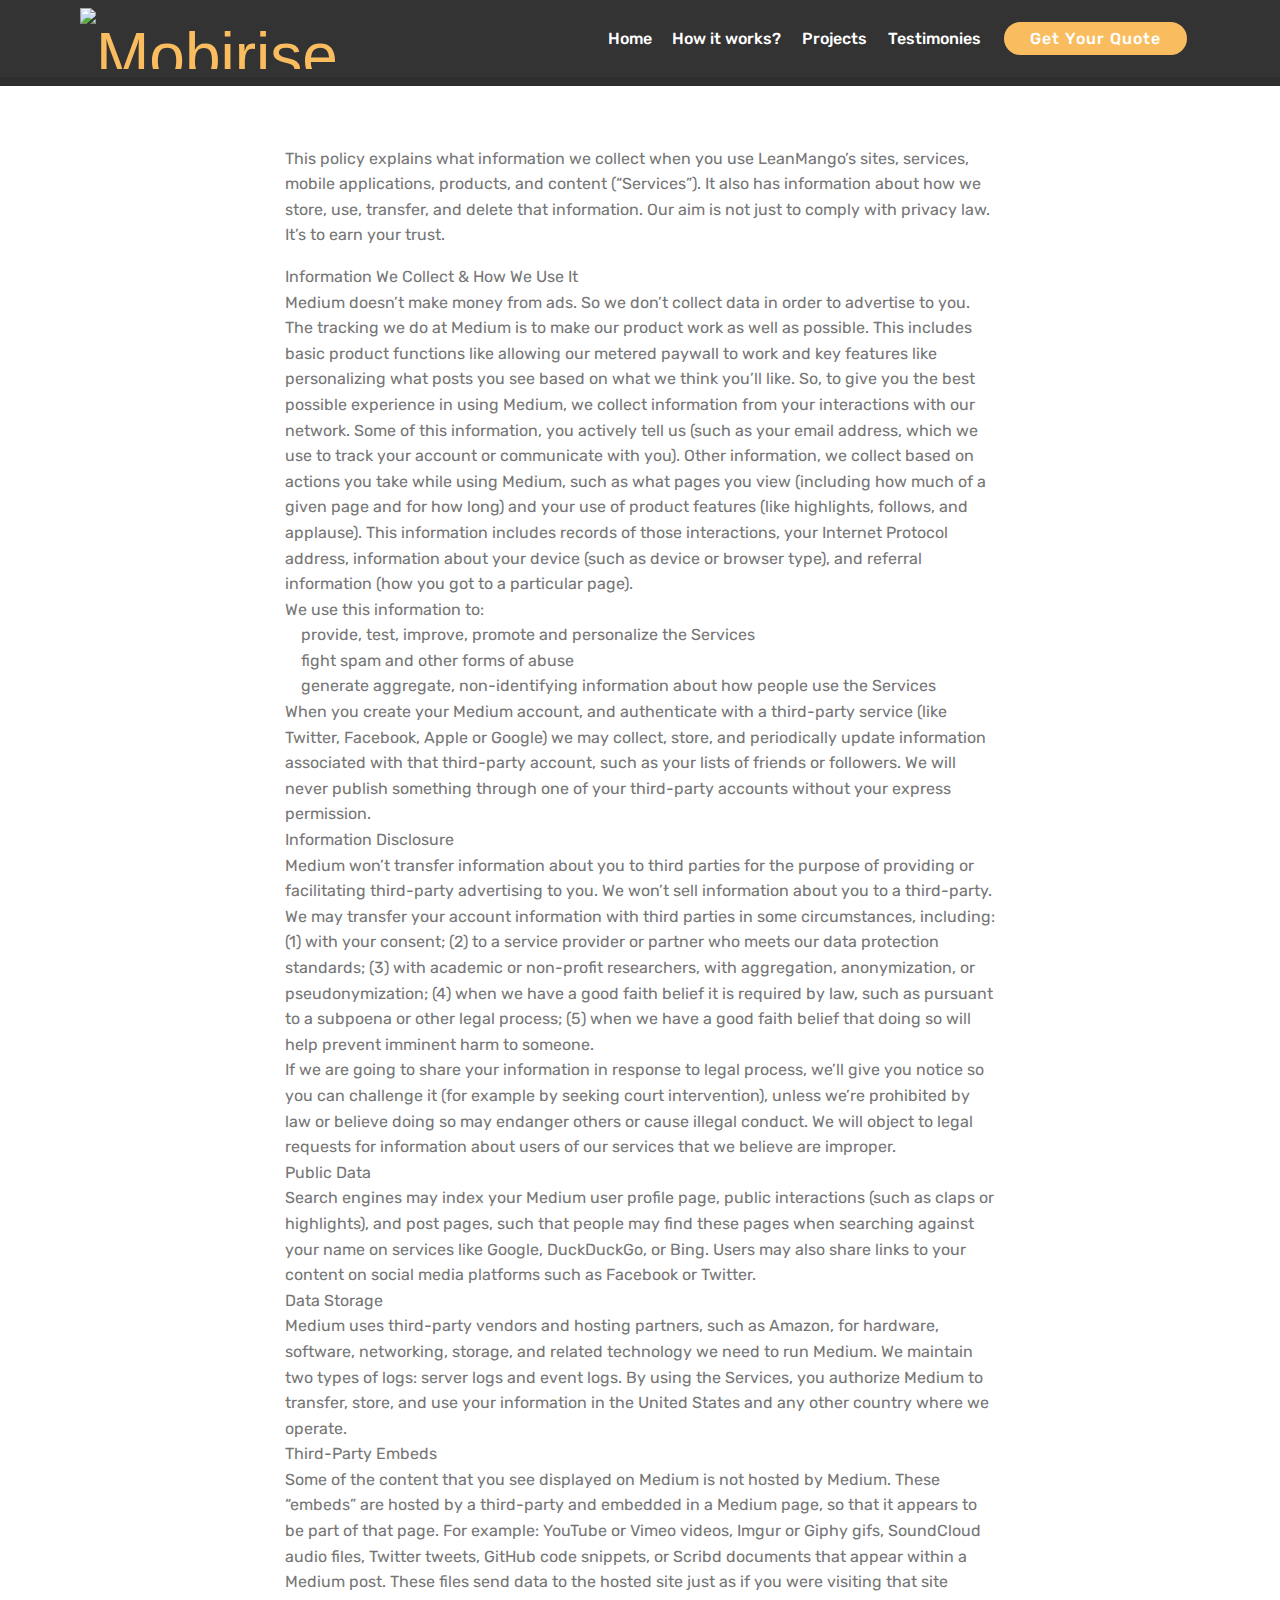
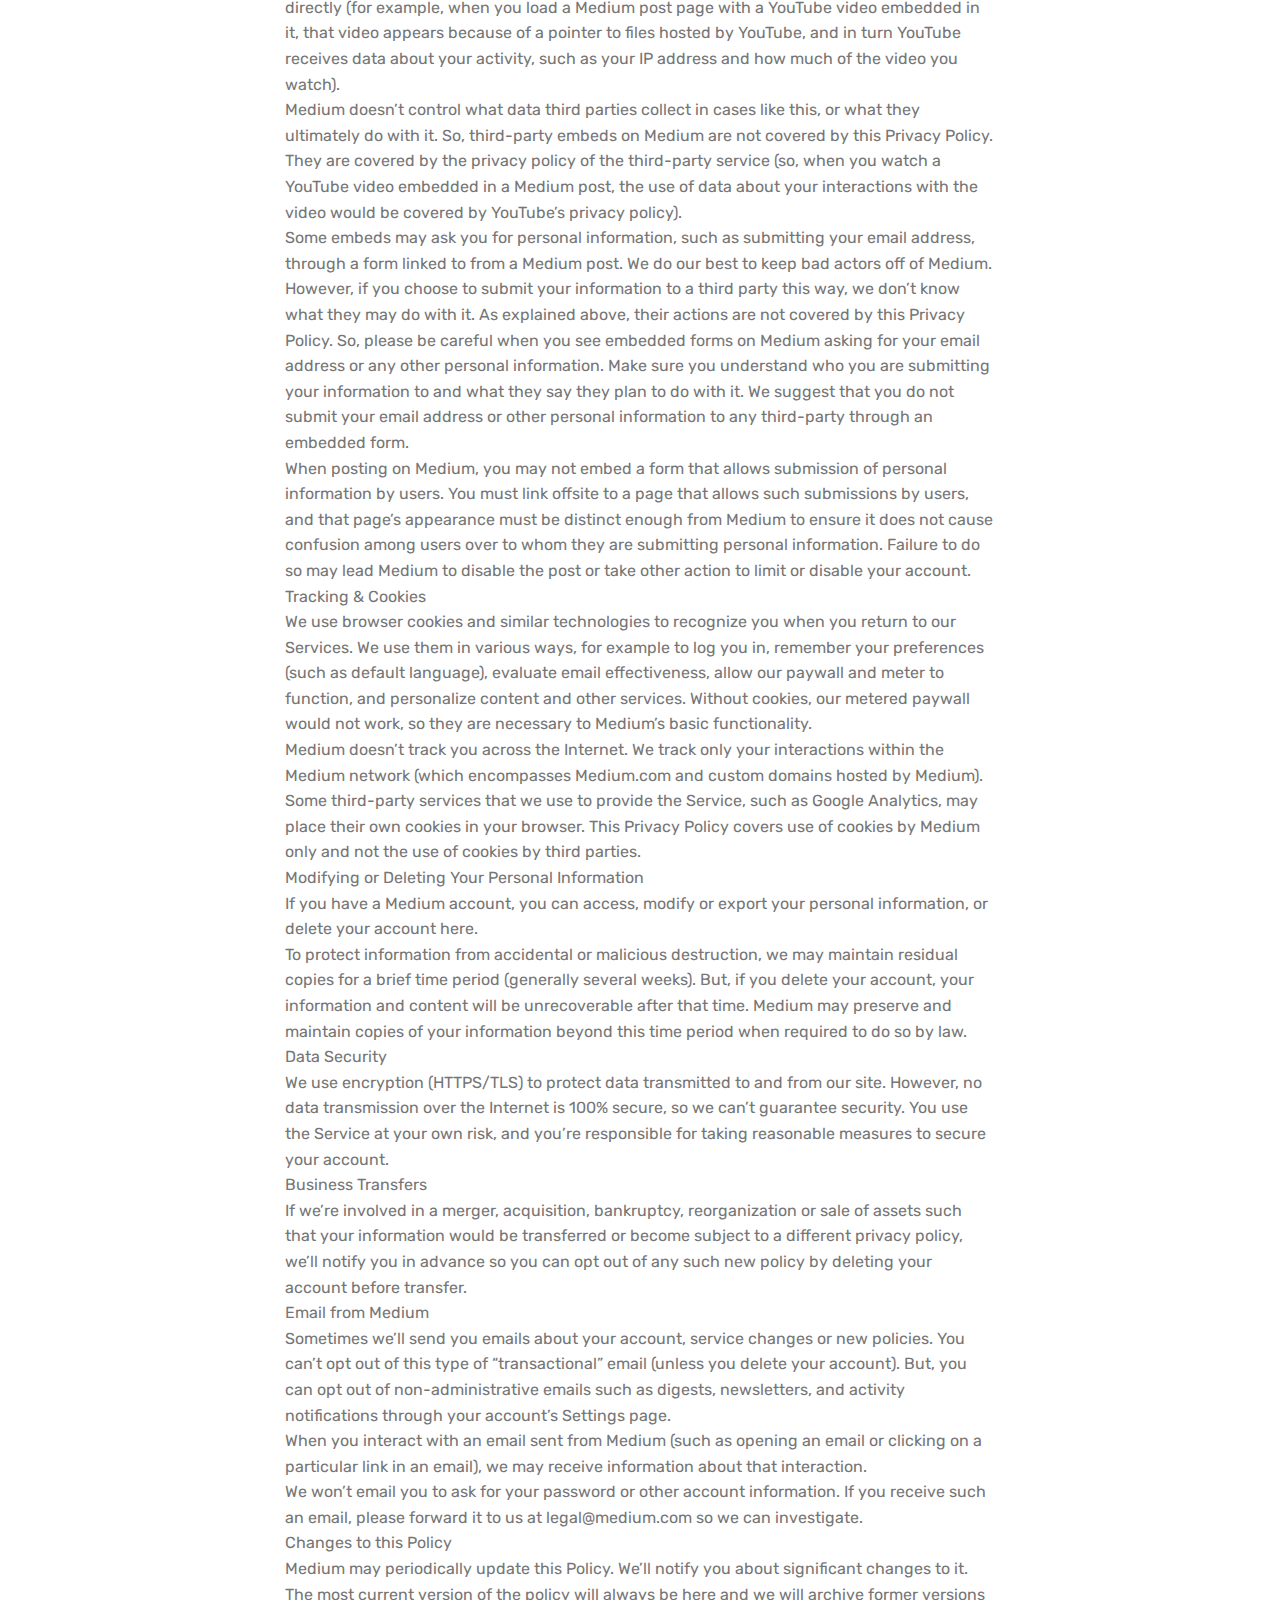
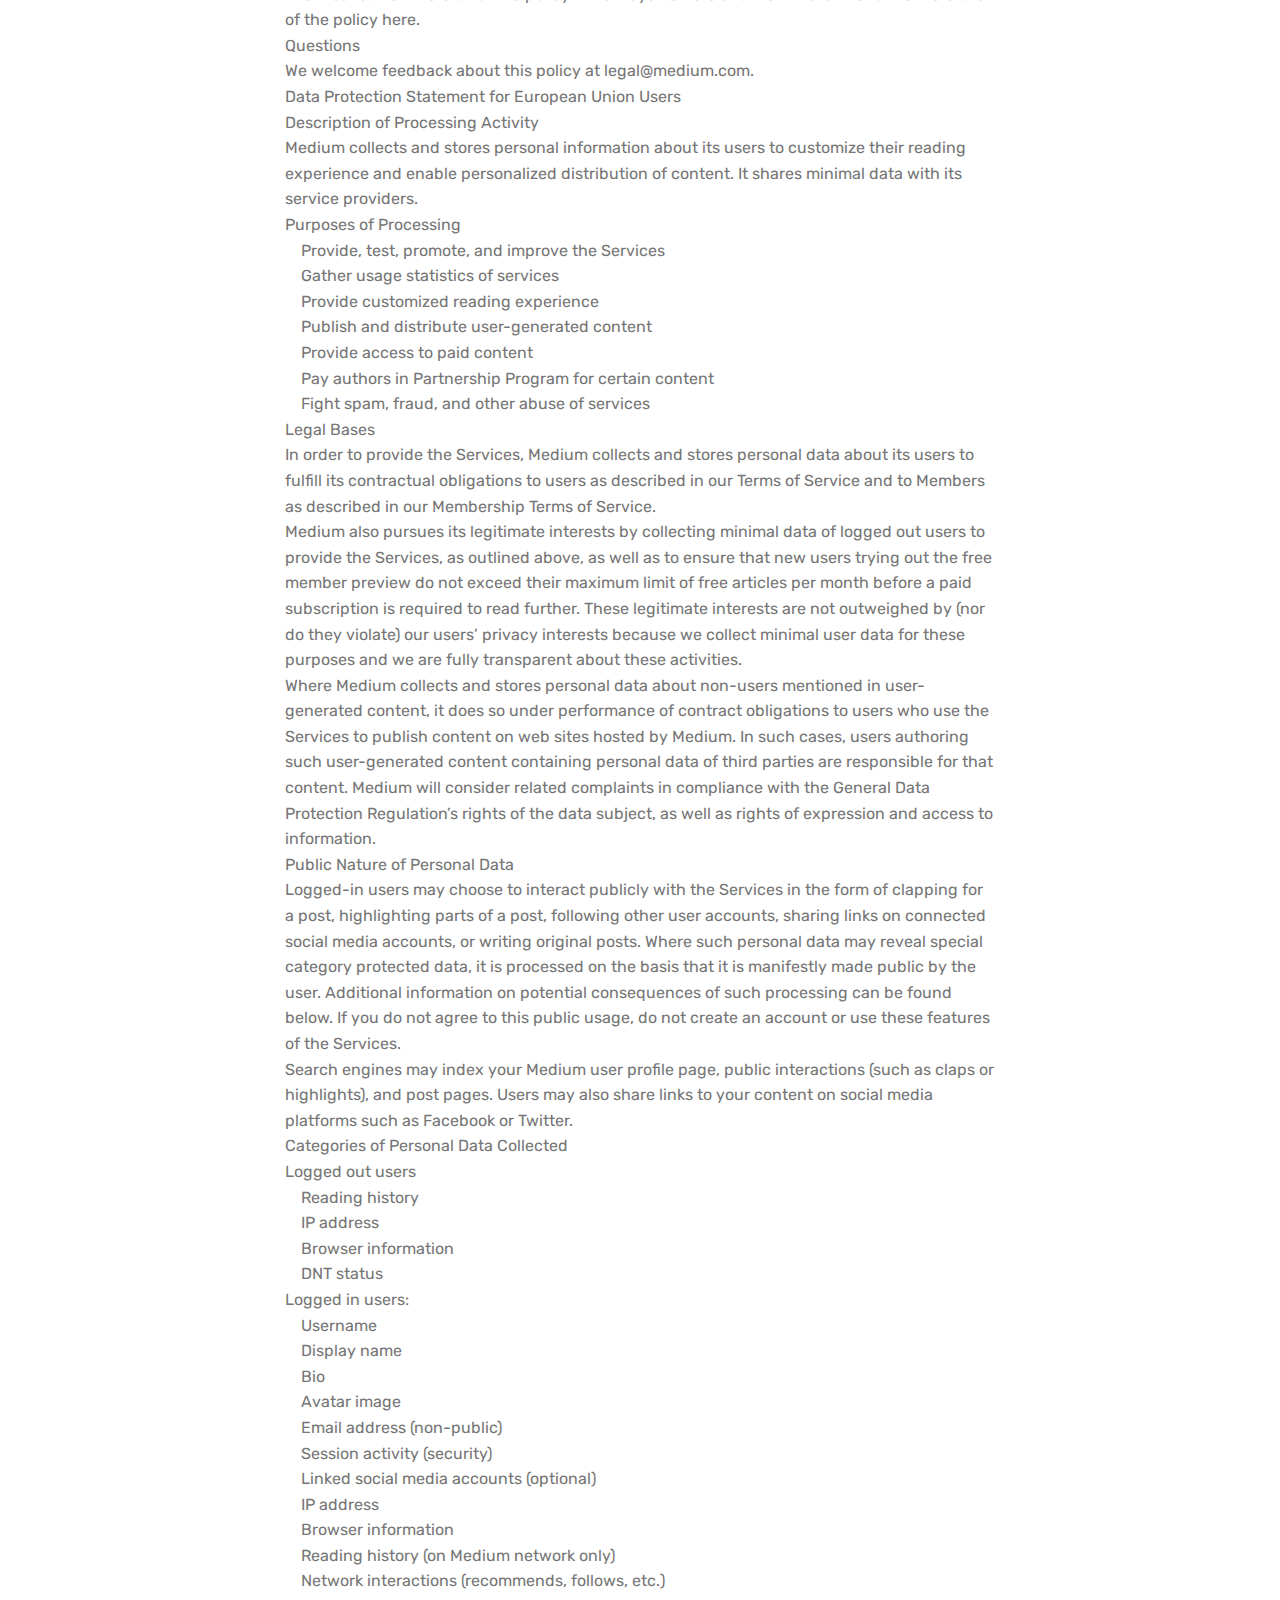
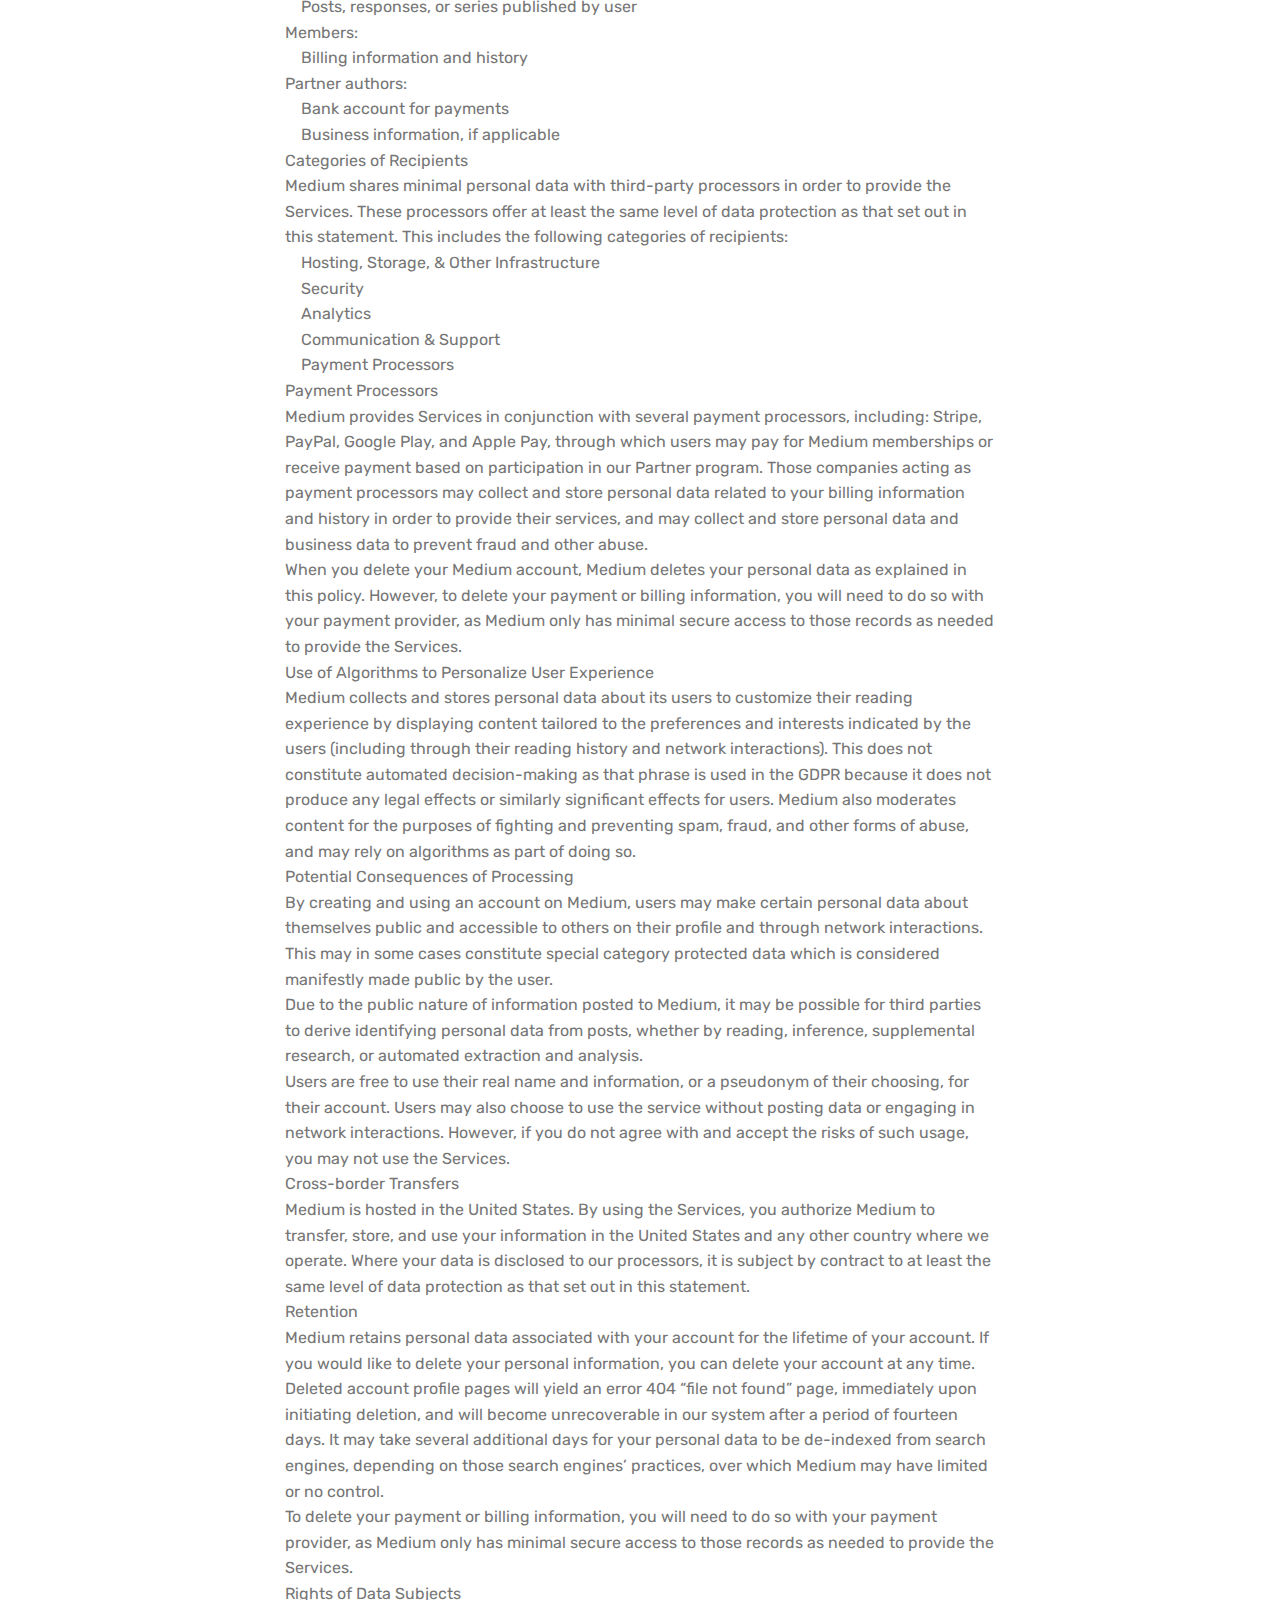
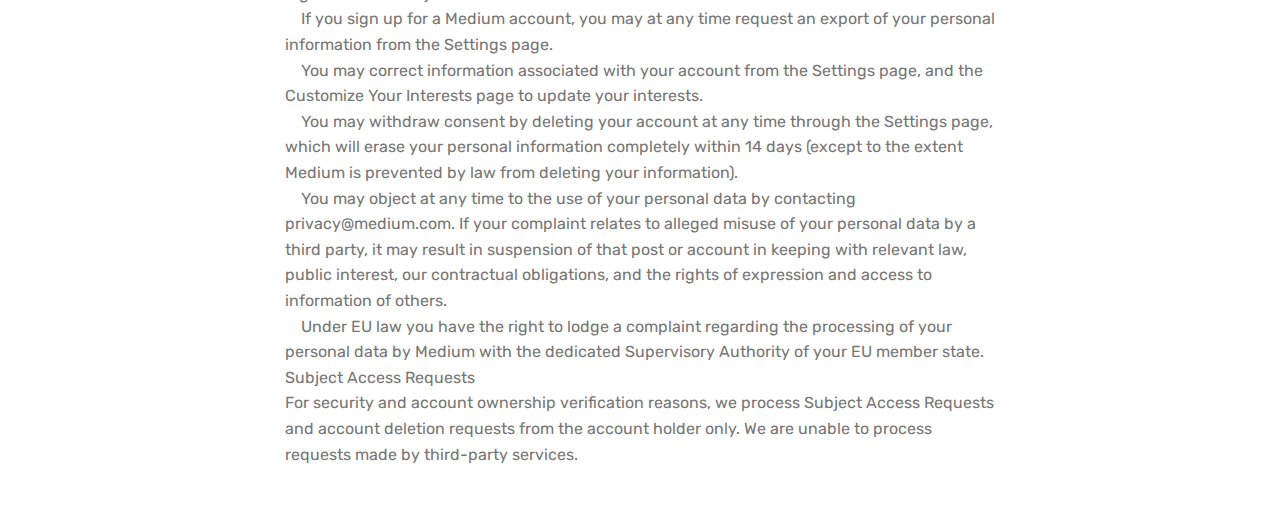
==== privacy.html @ a54b12a2 "create github pages" ====
<!DOCTYPE html>
<html >
<head>
  <!-- Site made with Mobirise Website Builder v4.8.10, https://mobirise.com -->
  <meta charset="UTF-8">
  <meta http-equiv="X-UA-Compatible" content="IE=edge">
  <meta name="generator" content="Mobirise v4.8.10, mobirise.com">
  <meta name="viewport" content="width=device-width, initial-scale=1, minimum-scale=1">
  <link rel="shortcut icon" href="assets/images/mango-logo-x-40-128x128.png" type="image/x-icon">
  <meta name="description" content="Web Page Maker Description">
  <title>privacy</title>
  <link rel="stylesheet" href="assets/tether/tether.min.css">
  <link rel="stylesheet" href="assets/bootstrap/css/bootstrap.min.css">
  <link rel="stylesheet" href="assets/bootstrap/css/bootstrap-grid.min.css">
  <link rel="stylesheet" href="assets/bootstrap/css/bootstrap-reboot.min.css">
  <link rel="stylesheet" href="assets/dropdown/css/style.css">
  <link rel="stylesheet" href="assets/animatecss/animate.min.css">
  <link rel="stylesheet" href="assets/theme/css/style.css">
  <link rel="stylesheet" href="assets/mobirise/css/mbr-additional.css" type="text/css">
  
  
  
</head>
<body>
  <section class="menu cid-rx5ez5KIjJ" once="menu" id="menu1-8">

    

    <nav class="navbar navbar-expand beta-menu navbar-dropdown align-items-center navbar-fixed-top navbar-toggleable-sm">
        <button class="navbar-toggler navbar-toggler-right" type="button" data-toggle="collapse" data-target="#navbarSupportedContent" aria-controls="navbarSupportedContent" aria-expanded="false" aria-label="Toggle navigation">
            <div class="hamburger">
                <span></span>
                <span></span>
                <span></span>
                <span></span>
            </div>
        </button>
        <div class="menu-logo">
            <div class="navbar-brand">
                <span class="navbar-logo">
                    <a href="http://leanmango.com">
                         <img src="assets/images/logo-proposal-white-298x113.png" alt="Mobirise" title="" style="height: 3.8rem;">
                    </a>
                </span>
                
            </div>
        </div>
        <div class="collapse navbar-collapse" id="navbarSupportedContent">
            <ul class="navbar-nav nav-dropdown" data-app-modern-menu="true"><li class="nav-item">
                    <a class="nav-link link text-white display-4" href="#top">
                        
                        Home</a>
                </li><li class="nav-item"><a class="nav-link link text-white display-4" href="index.html#content4-k">
                        
                        How it works?</a></li><li class="nav-item"><a class="nav-link link text-white display-4" href="index.html#step3-y">
                        
                        Projects</a></li><li class="nav-item"><a class="nav-link link text-white display-4" href="index.html#testimonials-slider1-p">
                        Testimonies</a></li></ul>
            <div class="navbar-buttons mbr-section-btn"><a class="btn btn-sm btn-primary display-4" href="page2.html" target="_blank">Get Your Quote</a></div>
        </div>
    </nav>
</section>

<section class="engine"><a href="https://mobirise.info/c">site builder</a></section><section once="footers" class="cid-rx5eTtLTPE" id="footer6-9">

    

    

    <div class="container">
        <div class="media-container-row align-center mbr-white">
            <div class="col-12">
                <p class="mbr-text mb-0 mbr-fonts-style display-7">
                    © Copyright 2019 LeanMango - All Rights Reserved - <a href="privacy.html">Privacy Policy</a><br>
                </p>
            </div>
        </div>
    </div>
</section>

<section class="mbr-section article content1 cid-rAWw4PgOjr" id="content1-a">
    
     

    <div class="container">
        <div class="media-container-row">
            <div class="mbr-text col-12 mbr-fonts-style display-7 col-md-8">This policy explains what information we collect when you use LeanMango’s sites, services, mobile applications, products, and content (“Services”). It also has information about how we store, use, transfer, and delete that information. Our aim is not just to comply with privacy law. It’s to earn your trust.
<p></p><div>
</div><div>Information We Collect &amp; How We Use It
</div><div>Medium doesn’t make money from ads. So we don’t collect data in order to advertise to you. The tracking we do at Medium is to make our product work as well as possible. This includes basic product functions like allowing our metered paywall to work and key features like personalizing what posts you see based on what we think you’ll like. So, to give you the best possible experience in using Medium, we collect information from your interactions with our network. Some of this information, you actively tell us (such as your email address, which we use to track your account or communicate with you). Other information, we collect based on actions you take while using Medium, such as what pages you view (including how much of a given page and for how long) and your use of product features (like highlights, follows, and applause). This information includes records of those interactions, your Internet Protocol address, information about your device (such as device or browser type), and referral information (how you got to a particular page).
</div><div>
</div><div>We use this information to:
</div><div>
</div><div>&nbsp; &nbsp; provide, test, improve, promote and personalize the Services
</div><div>&nbsp; &nbsp; fight spam and other forms of abuse
</div><div>&nbsp; &nbsp; generate aggregate, non-identifying information about how people use the Services
</div><div>
</div><div>When you create your Medium account, and authenticate with a third-party service (like Twitter, Facebook, Apple or Google) we may collect, store, and periodically update information associated with that third-party account, such as your lists of friends or followers. We will never publish something through one of your third-party accounts without your express permission.
</div><div>
</div><div>Information Disclosure
</div><div>Medium won’t transfer information about you to third parties for the purpose of providing or facilitating third-party advertising to you. We won’t sell information about you to a third-party.
</div><div>
</div><div>We may transfer your account information with third parties in some circumstances, including: (1) with your consent; (2) to a service provider or partner who meets our data protection standards; (3) with academic or non-profit researchers, with aggregation, anonymization, or pseudonymization; (4) when we have a good faith belief it is required by law, such as pursuant to a subpoena or other legal process; (5) when we have a good faith belief that doing so will help prevent imminent harm to someone.
</div><div>
</div><div>If we are going to share your information in response to legal process, we’ll give you notice so you can challenge it (for example by seeking court intervention), unless we’re prohibited by law or believe doing so may endanger others or cause illegal conduct. We will object to legal requests for information about users of our services that we believe are improper.
</div><div>
</div><div>Public Data
</div><div>Search engines may index your Medium user profile page, public interactions (such as claps or highlights), and post pages, such that people may find these pages when searching against your name on services like Google, DuckDuckGo, or Bing. Users may also share links to your content on social media platforms such as Facebook or Twitter.
</div><div>
</div><div>Data Storage
</div><div>Medium uses third-party vendors and hosting partners, such as Amazon, for hardware, software, networking, storage, and related technology we need to run Medium. We maintain two types of logs: server logs and event logs. By using the Services, you authorize Medium to transfer, store, and use your information in the United States and any other country where we operate.
</div><div>
</div><div>Third-Party Embeds
</div><div>Some of the content that you see displayed on Medium is not hosted by Medium. These “embeds” are hosted by a third-party and embedded in a Medium page, so that it appears to be part of that page. For example: YouTube or Vimeo videos, Imgur or Giphy gifs, SoundCloud audio files, Twitter tweets, GitHub code snippets, or Scribd documents that appear within a Medium post. These files send data to the hosted site just as if you were visiting that site directly (for example, when you load a Medium post page with a YouTube video embedded in it, that video appears because of a pointer to files hosted by YouTube, and in turn YouTube receives data about your activity, such as your IP address and how much of the video you watch).
</div><div>
</div><div>Medium doesn’t control what data third parties collect in cases like this, or what they ultimately do with it. So, third-party embeds on Medium are not covered by this Privacy Policy. They are covered by the privacy policy of the third-party service (so, when you watch a YouTube video embedded in a Medium post, the use of data about your interactions with the video would be covered by YouTube’s privacy policy).
</div><div>
</div><div>Some embeds may ask you for personal information, such as submitting your email address, through a form linked to from a Medium post. We do our best to keep bad actors off of Medium. However, if you choose to submit your information to a third party this way, we don’t know what they may do with it. As explained above, their actions are not covered by this Privacy Policy. So, please be careful when you see embedded forms on Medium asking for your email address or any other personal information. Make sure you understand who you are submitting your information to and what they say they plan to do with it. We suggest that you do not submit your email address or other personal information to any third-party through an embedded form.
</div><div>
</div><div>When posting on Medium, you may not embed a form that allows submission of personal information by users. You must link offsite to a page that allows such submissions by users, and that page’s appearance must be distinct enough from Medium to ensure it does not cause confusion among users over to whom they are submitting personal information. Failure to do so may lead Medium to disable the post or take other action to limit or disable your account.
</div><div>
</div><div>Tracking &amp; Cookies
</div><div>We use browser cookies and similar technologies to recognize you when you return to our Services. We use them in various ways, for example to log you in, remember your preferences (such as default language), evaluate email effectiveness, allow our paywall and meter to function, and personalize content and other services. Without cookies, our metered paywall would not work, so they are necessary to Medium’s basic functionality.
</div><div>
</div><div>Medium doesn’t track you across the Internet. We track only your interactions within the Medium network (which encompasses Medium.com and custom domains hosted by Medium).
</div><div>
</div><div>Some third-party services that we use to provide the Service, such as Google Analytics, may place their own cookies in your browser. This Privacy Policy covers use of cookies by Medium only and not the use of cookies by third parties.
</div><div>
</div><div>Modifying or Deleting Your Personal Information
</div><div>If you have a Medium account, you can access, modify or export your personal information, or delete your account here.
</div><div>
</div><div>To protect information from accidental or malicious destruction, we may maintain residual copies for a brief time period (generally several weeks). But, if you delete your account, your information and content will be unrecoverable after that time. Medium may preserve and maintain copies of your information beyond this time period when required to do so by law.
</div><div>
</div><div>Data Security
</div><div>We use encryption (HTTPS/TLS) to protect data transmitted to and from our site. However, no data transmission over the Internet is 100% secure, so we can’t guarantee security. You use the Service at your own risk, and you’re responsible for taking reasonable measures to secure your account.
</div><div>
</div><div>Business Transfers
</div><div>If we’re involved in a merger, acquisition, bankruptcy, reorganization or sale of assets such that your information would be transferred or become subject to a different privacy policy, we’ll notify you in advance so you can opt out of any such new policy by deleting your account before transfer.
</div><div>
</div><div>Email from Medium
</div><div>Sometimes we’ll send you emails about your account, service changes or new policies. You can’t opt out of this type of “transactional” email (unless you delete your account). But, you can opt out of non-administrative emails such as digests, newsletters, and activity notifications through your account’s Settings page.
</div><div>
</div><div>When you interact with an email sent from Medium (such as opening an email or clicking on a particular link in an email), we may receive information about that interaction.
</div><div>
</div><div>We won’t email you to ask for your password or other account information. If you receive such an email, please forward it to us at legal@medium.com so we can investigate.
</div><div>
</div><div>Changes to this Policy
</div><div>Medium may periodically update this Policy. We’ll notify you about significant changes to it. The most current version of the policy will always be here and we will archive former versions of the policy here.
</div><div>
</div><div>Questions
</div><div>We welcome feedback about this policy at legal@medium.com.
</div><div>Data Protection Statement for European Union Users
</div><div>
</div><div>Description of Processing Activity
</div><div>Medium collects and stores personal information about its users to customize their reading experience and enable personalized distribution of content. It shares minimal data with its service providers.
</div><div>
</div><div>Purposes of Processing
</div><div>
</div><div>&nbsp; &nbsp; Provide, test, promote, and improve the Services
</div><div>&nbsp; &nbsp; Gather usage statistics of services
</div><div>&nbsp; &nbsp; Provide customized reading experience
</div><div>&nbsp; &nbsp; Publish and distribute user-generated content
</div><div>&nbsp; &nbsp; Provide access to paid content
</div><div>&nbsp; &nbsp; Pay authors in Partnership Program for certain content
</div><div>&nbsp; &nbsp; Fight spam, fraud, and other abuse of services
</div><div>
</div><div>Legal Bases
</div><div>In order to provide the Services, Medium collects and stores personal data about its users to fulfill its contractual obligations to users as described in our Terms of Service and to Members as described in our Membership Terms of Service.
</div><div>
</div><div>Medium also pursues its legitimate interests by collecting minimal data of logged out users to provide the Services, as outlined above, as well as to ensure that new users trying out the free member preview do not exceed their maximum limit of free articles per month before a paid subscription is required to read further. These legitimate interests are not outweighed by (nor do they violate) our users’ privacy interests because we collect minimal user data for these purposes and we are fully transparent about these activities.
</div><div>
</div><div>Where Medium collects and stores personal data about non-users mentioned in user-generated content, it does so under performance of contract obligations to users who use the Services to publish content on web sites hosted by Medium. In such cases, users authoring such user-generated content containing personal data of third parties are responsible for that content. Medium will consider related complaints in compliance with the General Data Protection Regulation’s rights of the data subject, as well as rights of expression and access to information.
</div><div>
</div><div>Public Nature of Personal Data
</div><div>Logged-in users may choose to interact publicly with the Services in the form of clapping for a post, highlighting parts of a post, following other user accounts, sharing links on connected social media accounts, or writing original posts. Where such personal data may reveal special category protected data, it is processed on the basis that it is manifestly made public by the user. Additional information on potential consequences of such processing can be found below. If you do not agree to this public usage, do not create an account or use these features of the Services.
</div><div>
</div><div>Search engines may index your Medium user profile page, public interactions (such as claps or highlights), and post pages. Users may also share links to your content on social media platforms such as Facebook or Twitter.
</div><div>
</div><div>Categories of Personal Data Collected
</div><div>Logged out users
</div><div>
</div><div>&nbsp; &nbsp; Reading history
</div><div>&nbsp; &nbsp; IP address
</div><div>&nbsp; &nbsp; Browser information
</div><div>&nbsp; &nbsp; DNT status
</div><div>
</div><div>Logged in users:
</div><div>
</div><div>&nbsp; &nbsp; Username
</div><div>&nbsp; &nbsp; Display name
</div><div>&nbsp; &nbsp; Bio
</div><div>&nbsp; &nbsp; Avatar image
</div><div>&nbsp; &nbsp; Email address (non-public)
</div><div>&nbsp; &nbsp; Session activity (security)
</div><div>&nbsp; &nbsp; Linked social media accounts (optional)
</div><div>&nbsp; &nbsp; IP address
</div><div>&nbsp; &nbsp; Browser information
</div><div>&nbsp; &nbsp; Reading history (on Medium network only)
</div><div>&nbsp; &nbsp; Network interactions (recommends, follows, etc.)
</div><div>&nbsp; &nbsp; Posts, responses, or series published by user
</div><div>
</div><div>Members:
</div><div>
</div><div>&nbsp; &nbsp; Billing information and history
</div><div>
</div><div>Partner authors:
</div><div>
</div><div>&nbsp; &nbsp; Bank account for payments
</div><div>&nbsp; &nbsp; Business information, if applicable
</div><div>
</div><div>Categories of Recipients
</div><div>Medium shares minimal personal data with third-party processors in order to provide the Services. These processors offer at least the same level of data protection as that set out in this statement. This includes the following categories of recipients:
</div><div>
</div><div>&nbsp; &nbsp; Hosting, Storage, &amp; Other Infrastructure
</div><div>&nbsp; &nbsp; Security
</div><div>&nbsp; &nbsp; Analytics
</div><div>&nbsp; &nbsp; Communication &amp; Support
</div><div>&nbsp; &nbsp; Payment Processors
</div><div>
</div><div>Payment Processors
</div><div>Medium provides Services in conjunction with several payment processors, including: Stripe, PayPal, Google Play, and Apple Pay, through which users may pay for Medium memberships or receive payment based on participation in our Partner program. Those companies acting as payment processors may collect and store personal data related to your billing information and history in order to provide their services, and may collect and store personal data and business data to prevent fraud and other abuse.
</div><div>
</div><div>When you delete your Medium account, Medium deletes your personal data as explained in this policy. However, to delete your payment or billing information, you will need to do so with your payment provider, as Medium only has minimal secure access to those records as needed to provide the Services.
</div><div>
</div><div>Use of Algorithms to Personalize User Experience
</div><div>Medium collects and stores personal data about its users to customize their reading experience by displaying content tailored to the preferences and interests indicated by the users (including through their reading history and network interactions). This does not constitute automated decision-making as that phrase is used in the GDPR because it does not produce any legal effects or similarly significant effects for users. Medium also moderates content for the purposes of fighting and preventing spam, fraud, and other forms of abuse, and may rely on algorithms as part of doing so.
</div><div>
</div><div>Potential Consequences of Processing
</div><div>By creating and using an account on Medium, users may make certain personal data about themselves public and accessible to others on their profile and through network interactions. This may in some cases constitute special category protected data which is considered manifestly made public by the user.
</div><div>
</div><div>Due to the public nature of information posted to Medium, it may be possible for third parties to derive identifying personal data from posts, whether by reading, inference, supplemental research, or automated extraction and analysis.
</div><div>
</div><div>Users are free to use their real name and information, or a pseudonym of their choosing, for their account. Users may also choose to use the service without posting data or engaging in network interactions. However, if you do not agree with and accept the risks of such usage, you may not use the Services.
</div><div>
</div><div>Cross-border Transfers
</div><div>Medium is hosted in the United States. By using the Services, you authorize Medium to transfer, store, and use your information in the United States and any other country where we operate. Where your data is disclosed to our processors, it is subject by contract to at least the same level of data protection as that set out in this statement.
</div><div>
</div><div>Retention
</div><div>Medium retains personal data associated with your account for the lifetime of your account. If you would like to delete your personal information, you can delete your account at any time. Deleted account profile pages will yield an error 404 “file not found” page, immediately upon initiating deletion, and will become unrecoverable in our system after a period of fourteen days. It may take several additional days for your personal data to be de-indexed from search engines, depending on those search engines’ practices, over which Medium may have limited or no control.
</div><div>
</div><div>To delete your payment or billing information, you will need to do so with your payment provider, as Medium only has minimal secure access to those records as needed to provide the Services.
</div><div>
</div><div>Rights of Data Subjects
</div><div>
</div><div>&nbsp; &nbsp; If you sign up for a Medium account, you may at any time request an export of your personal information from the Settings page.
</div><div>&nbsp; &nbsp; You may correct information associated with your account from the Settings page, and the Customize Your Interests page to update your interests.
</div><div>&nbsp; &nbsp; You may withdraw consent by deleting your account at any time through the Settings page, which will erase your personal information completely within 14 days (except to the extent Medium is prevented by law from deleting your information).
</div><div>&nbsp; &nbsp; You may object at any time to the use of your personal data by contacting privacy@medium.com. If your complaint relates to alleged misuse of your personal data by a third party, it may result in suspension of that post or account in keeping with relevant law, public interest, our contractual obligations, and the rights of expression and access to information of others.
</div><div>&nbsp; &nbsp; Under EU law you have the right to lodge a complaint regarding the processing of your personal data by Medium with the dedicated Supervisory Authority of your EU member state.
</div><div>
</div><div>Subject Access Requests
</div><div>For security and account ownership verification reasons, we process Subject Access Requests and account deletion requests from the account holder only. We are unable to process requests made by third-party services.</div></div>
        </div>
    </div>
</section>


  <script src="assets/web/assets/jquery/jquery.min.js"></script>
  <script src="assets/popper/popper.min.js"></script>
  <script src="assets/tether/tether.min.js"></script>
  <script src="assets/bootstrap/js/bootstrap.min.js"></script>
  <script src="assets/smoothscroll/smooth-scroll.js"></script>
  <script src="assets/dropdown/js/script.min.js"></script>
  <script src="assets/touchswipe/jquery.touch-swipe.min.js"></script>
  <script src="assets/viewportchecker/jquery.viewportchecker.js"></script>
  <script src="assets/theme/js/script.js"></script>
  
  
 <div id="scrollToTop" class="scrollToTop mbr-arrow-up"><a style="text-align: center;"><i></i></a></div>
    <input name="animation" type="hidden">
  </body>
</html>
---- assets/dropdown/css/style.css ----
.navbar-dropdown {
  left: 0;
  padding: 0;
  position: absolute;
  right: 0;
  top: 0;
  transition: all 0.45s ease;
  z-index: 1030;
  background: #282828; }
  .navbar-dropdown .navbar-logo {
    margin-right: 0.8rem;
    transition: margin 0.3s ease-in-out;
    vertical-align: middle; }
    .navbar-dropdown .navbar-logo img {
      height: 3.125rem;
      transition: all 0.3s ease-in-out; }
    .navbar-dropdown .navbar-logo.mbr-iconfont {
      font-size: 3.125rem;
      line-height: 3.125rem; }
  .navbar-dropdown .navbar-caption {
    font-weight: 700;
    white-space: normal;
    vertical-align: -4px;
    line-height: 3.125rem !important; }
    .navbar-dropdown .navbar-caption, .navbar-dropdown .navbar-caption:hover {
      color: inherit;
      text-decoration: none; }
  .navbar-dropdown .mbr-iconfont + .navbar-caption {
    vertical-align: -1px; }
  .navbar-dropdown.navbar-fixed-top {
    position: fixed; }
  .navbar-dropdown .navbar-brand span {
    vertical-align: -4px; }
  .navbar-dropdown.bg-color.transparent {
    background: none; }
  .navbar-dropdown.navbar-short .navbar-brand {
    padding: 0.625rem 0; }
    .navbar-dropdown.navbar-short .navbar-brand span {
      vertical-align: -1px; }
  .navbar-dropdown.navbar-short .navbar-caption {
    line-height: 2.375rem !important;
    vertical-align: -2px; }
  .navbar-dropdown.navbar-short .navbar-logo {
    margin-right: 0.5rem; }
    .navbar-dropdown.navbar-short .navbar-logo img {
      height: 2.375rem; }
    .navbar-dropdown.navbar-short .navbar-logo.mbr-iconfont {
      font-size: 2.375rem;
      line-height: 2.375rem; }
  .navbar-dropdown.navbar-short .mbr-table-cell {
    height: 3.625rem; }
  .navbar-dropdown .navbar-close {
    left: 0.6875rem;
    position: fixed;
    top: 0.75rem;
    z-index: 1000; }
  .navbar-dropdown .hamburger-icon {
    content: "";
    display: inline-block;
    vertical-align: middle;
    width: 16px;
    -webkit-box-shadow: 0 -6px 0 1px #282828,0 0 0 1px #282828,0 6px 0 1px #282828;
    -moz-box-shadow: 0 -6px 0 1px #282828,0 0 0 1px #282828,0 6px 0 1px #282828;
    box-shadow: 0 -6px 0 1px #282828,0 0 0 1px #282828,0 6px 0 1px #282828; }

.dropdown-menu .dropdown-toggle[data-toggle="dropdown-submenu"]::after {
  border-bottom: 0.35em solid transparent;
  border-left: 0.35em solid;
  border-right: 0;
  border-top: 0.35em solid transparent;
  margin-left: 0.3rem; }

.dropdown-menu .dropdown-item:focus {
  outline: 0; }

.nav-dropdown {
  font-size: 0.75rem;
  font-weight: 500;
  height: auto !important; }
  .nav-dropdown .nav-btn {
    padding-left: 1rem; }
  .nav-dropdown .link {
    margin: .667em 1.667em;
    font-weight: 500;
    padding: 0;
    transition: color .2s ease-in-out; }
    .nav-dropdown .link.dropdown-toggle {
      margin-right: 2.583em; }
      .nav-dropdown .link.dropdown-toggle::after {
        margin-left: .25rem;
        border-top: 0.35em solid;
        border-right: 0.35em solid transparent;
        border-left: 0.35em solid transparent;
        border-bottom: 0; }
      .nav-dropdown .link.dropdown-toggle[aria-expanded="true"] {
        margin: 0;
        padding: 0.667em 3.263em  0.667em 1.667em; }
  .nav-dropdown .link::after,
  .nav-dropdown .dropdown-item::after {
    color: inherit; }
  .nav-dropdown .btn {
    font-size: 0.75rem;
    font-weight: 700;
    letter-spacing: 0;
    margin-bottom: 0;
    padding-left: 1.25rem;
    padding-right: 1.25rem; }
  .nav-dropdown .dropdown-menu {
    border-radius: 0;
    border: 0;
    left: 0;
    margin: 0;
    padding-bottom: 1.25rem;
    padding-top: 1.25rem;
    position: relative; }
  .nav-dropdown .dropdown-submenu {
    margin-left: 0.125rem;
    top: 0; }
  .nav-dropdown .dropdown-item {
    font-weight: 500;
    line-height: 2;
    padding: 0.3846em 4.615em 0.3846em 1.5385em;
    position: relative;
    transition: color .2s ease-in-out, background-color .2s ease-in-out; }
    .nav-dropdown .dropdown-item::after {
      margin-top: -0.3077em;
      position: absolute;
      right: 1.1538em;
      top: 50%; }
    .nav-dropdown .dropdown-item:focus, .nav-dropdown .dropdown-item:hover {
      background: none; }

@media (max-width: 767px) {
  .nav-dropdown.navbar-toggleable-sm {
    bottom: 0;
    display: none;
    left: 0;
    overflow-x: hidden;
    position: fixed;
    top: 0;
    transform: translateX(-100%);
    -ms-transform: translateX(-100%);
    -webkit-transform: translateX(-100%);
    width: 18.75rem;
    z-index: 999; } }
.nav-dropdown.navbar-toggleable-xl {
  bottom: 0;
  display: none;
  left: 0;
  overflow-x: hidden;
  position: fixed;
  top: 0;
  transform: translateX(-100%);
  -ms-transform: translateX(-100%);
  -webkit-transform: translateX(-100%);
  width: 18.75rem;
  z-index: 999; }

.nav-dropdown-sm {
  display: block !important;
  overflow-x: hidden;
  overflow: auto;
  padding-top: 3.875rem; }
  .nav-dropdown-sm::after {
    content: "";
    display: block;
    height: 3rem;
    width: 100%; }
  .nav-dropdown-sm.collapse.in ~ .navbar-close {
    display: block !important; }
  .nav-dropdown-sm.collapsing, .nav-dropdown-sm.collapse.in {
    transform: translateX(0);
    -ms-transform: translateX(0);
    -webkit-transform: translateX(0);
    transition: all 0.25s ease-out;
    -webkit-transition: all 0.25s ease-out;
    background: #282828; }
  .nav-dropdown-sm.collapsing[aria-expanded="false"] {
    transform: translateX(-100%);
    -ms-transform: translateX(-100%);
    -webkit-transform: translateX(-100%); }
  .nav-dropdown-sm .nav-item {
    display: block;
    margin-left: 0 !important;
    padding-left: 0; }
  .nav-dropdown-sm .link,
  .nav-dropdown-sm .dropdown-item {
    border-top: 1px dotted rgba(255, 255, 255, 0.1);
    font-size: 0.8125rem;
    line-height: 1.6;
    margin: 0 !important;
    padding: 0.875rem 2.4rem 0.875rem 1.5625rem !important;
    position: relative;
    white-space: normal; }
    .nav-dropdown-sm .link:focus, .nav-dropdown-sm .link:hover,
    .nav-dropdown-sm .dropdown-item:focus,
    .nav-dropdown-sm .dropdown-item:hover {
      background: rgba(0, 0, 0, 0.2) !important;
      color: #c0a375; }
  .nav-dropdown-sm .nav-btn {
    position: relative;
    padding: 1.5625rem 1.5625rem 0 1.5625rem; }
    .nav-dropdown-sm .nav-btn::before {
      border-top: 1px dotted rgba(255, 255, 255, 0.1);
      content: "";
      left: 0;
      position: absolute;
      top: 0;
      width: 100%; }
    .nav-dropdown-sm .nav-btn + .nav-btn {
      padding-top: 0.625rem; }
      .nav-dropdown-sm .nav-btn + .nav-btn::before {
        display: none; }
  .nav-dropdown-sm .btn {
    padding: 0.625rem 0; }
  .nav-dropdown-sm .dropdown-toggle[data-toggle="dropdown-submenu"]::after {
    margin-left: .25rem;
    border-top: 0.35em solid;
    border-right: 0.35em solid transparent;
    border-left: 0.35em solid transparent;
    border-bottom: 0; }
  .nav-dropdown-sm .dropdown-toggle[data-toggle="dropdown-submenu"][aria-expanded="true"]::after {
    border-top: 0;
    border-right: 0.35em solid transparent;
    border-left: 0.35em solid transparent;
    border-bottom: 0.35em solid; }
  .nav-dropdown-sm .dropdown-menu {
    margin: 0;
    padding: 0;
    position: relative;
    top: 0;
    left: 0;
    width: 100%;
    border: 0;
    float: none;
    border-radius: 0;
    background: none; }
  .nav-dropdown-sm .dropdown-submenu {
    left: 100%;
    margin-left: 0.125rem;
    margin-top: -1.25rem;
    top: 0; }

.navbar-toggleable-sm .nav-dropdown .dropdown-menu {
  position: absolute; }

.navbar-toggleable-sm .nav-dropdown .dropdown-submenu {
  left: 100%;
  margin-left: 0.125rem;
  margin-top: -1.25rem;
  top: 0; }

.navbar-toggleable-sm.opened .nav-dropdown .dropdown-menu {
  position: relative; }

.navbar-toggleable-sm.opened .nav-dropdown .dropdown-submenu {
  left: 0;
  margin-left: 00rem;
  margin-top: 0rem;
  top: 0; }

.is-builder .nav-dropdown.collapsing {
  transition: none !important; }

/*# sourceMappingURL=style.css.map */
---- assets/theme/css/style.css ----
/*!
 * Mobirise v4 theme (https://mobirise.com/)
 * Copyright 2017 Mobirise
 */
section {
  background-color: #eeeeee; }

section,
.container,
.container-fluid {
  position: relative;
  word-wrap: break-word; }

a.mbr-iconfont:hover {
  text-decoration: none; }

.article .lead p, .article .lead ul, .article .lead ol, .article .lead pre, .article .lead blockquote {
  margin-bottom: 0; }

a {
  font-style: normal;
  font-weight: 400;
  cursor: pointer; }
  a, a:hover {
    text-decoration: none; }

figure {
  margin-bottom: 0; }

body {
  color: #232323; }

h1, h2, h3, h4, h5, h6,
.h1, .h2, .h3, .h4, .h5, .h6,
.display-1, .display-2, .display-3, .display-4 {
  line-height: 1;
  word-break: break-word;
  word-wrap: break-word; }

b, strong {
  font-weight: bold; }

blockquote {
  padding: 10px 0 10px 20px;
  position: relative;
  border-left: 2px solid;
  border-color: #ff3366; }

input:-webkit-autofill, input:-webkit-autofill:hover, input:-webkit-autofill:focus, input:-webkit-autofill:active {
  transition-delay: 9999s;
  transition-property: background-color, color; }

textarea[type="hidden"] {
  display: none; }

body {
  position: relative; }

section {
  background-position: 50% 50%;
  background-repeat: no-repeat;
  background-size: cover; }
  section .mbr-background-video,
  section .mbr-background-video-preview {
    position: absolute;
    bottom: 0;
    left: 0;
    right: 0;
    top: 0; }

.hidden {
  visibility: hidden; }

.mbr-z-index20 {
  z-index: 20; }

/*! Base colors */
.mbr-white {
  color: #ffffff; }

.mbr-black {
  color: #000000; }

.mbr-bg-white {
  background-color: #ffffff; }

.mbr-bg-black {
  background-color: #000000; }

/*! Text-aligns */
.align-left {
  text-align: left; }

.align-center {
  text-align: center; }

.align-right {
  text-align: right; }

@media (max-width: 767px) {
  .align-left, .align-center, .align-right, .mbr-section-btn, .mbr-section-title {
    text-align: center; } }
/*! Font-weight  */
.mbr-light {
  font-weight: 300; }

.mbr-regular {
  font-weight: 400; }

.mbr-semibold {
  font-weight: 500; }

.mbr-bold {
  font-weight: 700; }

/*! Media  */
.media-size-item {
  -webkit-flex: 1 1 auto;
  -moz-flex: 1 1 auto;
  -ms-flex: 1 1 auto;
  -o-flex: 1 1 auto;
  flex: 1 1 auto; }

.media-content {
  -webkit-flex-basis: 100%;
  flex-basis: 100%; }

.media-container-row {
  display: -ms-flexbox;
  display: -webkit-flex;
  display: flex;
  -webkit-flex-direction: row;
  -ms-flex-direction: row;
  flex-direction: row;
  -webkit-flex-wrap: wrap;
  -ms-flex-wrap: wrap;
  flex-wrap: wrap;
  -webkit-justify-content: center;
  -ms-flex-pack: center;
  justify-content: center;
  -webkit-align-content: center;
  -ms-flex-line-pack: center;
  align-content: center;
  -webkit-align-items: start;
  -ms-flex-align: start;
  align-items: start; }
  .media-container-row .media-size-item {
    width: 400px; }

.media-container-column {
  display: -ms-flexbox;
  display: -webkit-flex;
  display: flex;
  -webkit-flex-direction: column;
  -ms-flex-direction: column;
  flex-direction: column;
  -webkit-flex-wrap: wrap;
  -ms-flex-wrap: wrap;
  flex-wrap: wrap;
  -webkit-justify-content: center;
  -ms-flex-pack: center;
  justify-content: center;
  -webkit-align-content: center;
  -ms-flex-line-pack: center;
  align-content: center;
  -webkit-align-items: stretch;
  -ms-flex-align: stretch;
  align-items: stretch; }
  .media-container-column > * {
    width: 100%; }

@media (min-width: 992px) {
  .media-container-row {
    -webkit-flex-wrap: nowrap;
    -ms-flex-wrap: nowrap;
    flex-wrap: nowrap; } }
figure {
  overflow: hidden; }

figure[mbr-media-size] {
  transition: width 0.1s; }

.mbr-figure img, .mbr-figure iframe {
  display: block;
  width: 100%; }

.card {
  background-color: transparent;
  border: none; }

.card-img {
  text-align: center;
  flex-shrink: 0;
  -webkit-flex-shrink: 0; }

.media {
  max-width: 100%;
  margin: 0 auto; }

.mbr-figure {
  -ms-flex-item-align: center;
  -ms-grid-row-align: center;
  -webkit-align-self: center;
  align-self: center; }

.media-container > div {
  max-width: 100%; }

.mbr-figure img, .card-img img {
  width: 100%; }

@media (max-width: 991px) {
  .media-size-item {
    width: auto !important; }

  .media {
    width: auto; }

  .mbr-figure {
    width: 100% !important; } }
/*! Buttons */
.mbr-section-btn {
  margin-left: -.25rem;
  margin-right: -.25rem;
  font-size: 0; }

nav .mbr-section-btn {
  margin-left: 0rem;
  margin-right: 0rem; }

/*! Btn icon margin */
.btn .mbr-iconfont, .btn.btn-sm .mbr-iconfont {
  cursor: pointer;
  margin-right: 0.5rem; }

.btn.btn-md .mbr-iconfont, .btn.btn-md .mbr-iconfont {
  margin-right: 0.8rem; }

.mbr-regular {
  font-weight: 400; }

.mbr-semibold {
  font-weight: 500; }

.mbr-bold {
  font-weight: 700; }

[type="submit"] {
  -webkit-appearance: none; }

/*! Full-screen */
.mbr-fullscreen .mbr-overlay {
  min-height: 100vh; }

.mbr-fullscreen {
  display: flex;
  display: -webkit-flex;
  display: -moz-flex;
  display: -ms-flex;
  display: -o-flex;
  align-items: center;
  -webkit-align-items: center;
  min-height: 100vh;
  padding-top: 3rem;
  padding-bottom: 3rem; }

/*! Map */
.map {
  height: 25rem;
  position: relative; }
  .map iframe {
    width: 100%;
    height: 100%; }

/* Form */
.form-asterisk {
  font-family: initial;
  position: absolute;
  top: -2px;
  font-weight: normal; }

/*! Scroll to top arrow */
.mbr-arrow-up {
  bottom: 25px;
  right: 90px;
  position: fixed;
  text-align: right;
  z-index: 5000;
  color: #ffffff;
  font-size: 32px;
  transform: rotate(180deg);
  -webkit-transform: rotate(180deg); }

.mbr-arrow-up a {
  background: rgba(0, 0, 0, 0.2);
  border-radius: 3px;
  color: #fff;
  display: inline-block;
  height: 60px;
  width: 60px;
  outline-style: none !important;
  position: relative;
  text-decoration: none;
  transition: all .3s ease-in-out;
  cursor: pointer;
  text-align: center; }
  .mbr-arrow-up a:hover {
    background-color: rgba(0, 0, 0, 0.4); }
  .mbr-arrow-up a i {
    line-height: 60px; }

.mbr-arrow-up-icon {
  display: block;
  color: #fff; }

.mbr-arrow-up-icon::before {
  content: "\203a";
  display: inline-block;
  font-family: serif;
  font-size: 32px;
  line-height: 1;
  font-style: normal;
  position: relative;
  top: 6px;
  left: -4px;
  -webkit-transform: rotate(-90deg);
  transform: rotate(-90deg); }

/*! Arrow Down */
.mbr-arrow {
  position: absolute;
  bottom: 45px;
  left: 50%;
  width: 60px;
  height: 60px;
  cursor: pointer;
  background-color: rgba(80, 80, 80, 0.5);
  border-radius: 50%;
  -webkit-transform: translateX(-50%);
  transform: translateX(-50%); }
  .mbr-arrow > a {
    display: inline-block;
    text-decoration: none;
    outline-style: none;
    -webkit-animation: arrowdown 1.7s ease-in-out infinite;
    animation: arrowdown 1.7s ease-in-out infinite; }
    .mbr-arrow > a > i {
      position: absolute;
      top: -2px;
      left: 15px;
      font-size: 2rem; }

@keyframes arrowdown {
  0% {
    transform: translateY(0px);
    -webkit-transform: translateY(0px); }
  50% {
    transform: translateY(-5px);
    -webkit-transform: translateY(-5px); }
  100% {
    transform: translateY(0px);
    -webkit-transform: translateY(0px); } }
@-webkit-keyframes arrowdown {
  0% {
    transform: translateY(0px);
    -webkit-transform: translateY(0px); }
  50% {
    transform: translateY(-5px);
    -webkit-transform: translateY(-5px); }
  100% {
    transform: translateY(0px);
    -webkit-transform: translateY(0px); } }
@media (max-width: 500px) {
  .mbr-arrow-up {
    left: 50%;
    right: auto;
    transform: translateX(-50%) rotate(180deg);
    -webkit-transform: translateX(-50%) rotate(180deg); } }
/*Gradients animation*/
@keyframes gradient-animation {
  from {
    background-position: 0% 100%;
    animation-timing-function: ease-in-out; }
  to {
    background-position: 100% 0%;
    animation-timing-function: ease-in-out; } }
@-webkit-keyframes gradient-animation {
  from {
    background-position: 0% 100%;
    animation-timing-function: ease-in-out; }
  to {
    background-position: 100% 0%;
    animation-timing-function: ease-in-out; } }
.bg-gradient {
  background-size: 200% 200%;
  animation: gradient-animation 5s infinite alternate;
  -webkit-animation: gradient-animation 5s infinite alternate; }

.menu .navbar-brand {
  display: -webkit-flex; }
  .menu .navbar-brand span {
    display: flex;
    display: -webkit-flex; }
  .menu .navbar-brand .navbar-caption-wrap {
    display: -webkit-flex; }
  .menu .navbar-brand .navbar-logo img {
    display: -webkit-flex; }
@media (min-width: 768px) and (max-width: 991px) {
  .menu .navbar-toggleable-sm .navbar-nav {
    display: -webkit-box;
    display: -webkit-flex;
    display: -ms-flexbox; } }
@media (min-width: 992px) {
  .menu .navbar-nav.nav-dropdown {
    display: -webkit-flex; }
  .menu .navbar-toggleable-sm .navbar-collapse {
    display: -webkit-flex !important; } }
@media (max-width: 767px) {
  .menu .navbar-collapse {
    overflow-y: auto;
    max-height: 80vh; }
  .menu .dropdown-menu {
    max-height: 60vh;
    overflow-y: auto; } }

.navbar {
  display: -webkit-flex;
  -webkit-flex-wrap: wrap;
  -webkit-align-items: center;
  -webkit-justify-content: space-between; }

.navbar-collapse {
  -webkit-flex-basis: 100%;
  -webkit-flex-grow: 1;
  -webkit-align-items: center; }

.nav-dropdown .link {
  padding: .667em 1.667em !important;
  margin: 0 !important; }

.nav {
  display: -webkit-flex;
  -webkit-flex-wrap: wrap; }

.row {
  display: -webkit-flex;
  -webkit-flex-wrap: wrap; }

.justify-content-center {
  -webkit-justify-content: center; }

.form-inline {
  display: -webkit-flex;
  -webkit-flex-flow: row wrap;
  -webkit-align-items: center; }

.card-wrapper {
  -webkit-flex: 1; }

.carousel-control {
  z-index: 10;
  display: -webkit-flex;
  -webkit-align-items: center;
  -webkit-justify-content: center; }

.carousel-controls {
  display: -webkit-flex; }

.media {
  display: -webkit-flex; }

/*# sourceMappingURL=style.css.map */
.engine {
	position: absolute;
	text-indent: -2400px;
	text-align: center;
	padding: 0;
	top: 0;
	left: -2400px;
}
---- assets/mobirise/css/mbr-additional.css ----
@import url(https://fonts.googleapis.com/css?family=Rubik:300,300i,400,400i,500,500i,700,700i,900,900i);





body {
  font-style: normal;
  line-height: 1.5;
}
.mbr-section-title {
  font-style: normal;
  line-height: 1.2;
}
.mbr-section-subtitle {
  line-height: 1.3;
}
.mbr-text {
  font-style: normal;
  line-height: 1.6;
}
.display-1 {
  font-family: 'Rubik', sans-serif;
  font-size: 4.25rem;
}
.display-1 > .mbr-iconfont {
  font-size: 6.8rem;
}
.display-2 {
  font-family: 'Rubik', sans-serif;
  font-size: 3rem;
}
.display-2 > .mbr-iconfont {
  font-size: 4.8rem;
}
.display-4 {
  font-family: 'Rubik', sans-serif;
  font-size: 1rem;
}
.display-4 > .mbr-iconfont {
  font-size: 1.6rem;
}
.display-5 {
  font-family: 'Rubik', sans-serif;
  font-size: 1.5rem;
}
.display-5 > .mbr-iconfont {
  font-size: 2.4rem;
}
.display-7 {
  font-family: 'Rubik', sans-serif;
  font-size: 1rem;
}
.display-7 > .mbr-iconfont {
  font-size: 1.6rem;
}
/* ---- Fluid typography for mobile devices ---- */
/* 1.4 - font scale ratio ( bootstrap == 1.42857 ) */
/* 100vw - current viewport width */
/* (48 - 20)  48 == 48rem == 768px, 20 == 20rem == 320px(minimal supported viewport) */
/* 0.65 - min scale variable, may vary */
@media (max-width: 768px) {
  .display-1 {
    font-size: 3.4rem;
    font-size: calc( 2.1374999999999997rem + (4.25 - 2.1374999999999997) * ((100vw - 20rem) / (48 - 20)));
    line-height: calc( 1.4 * (2.1374999999999997rem + (4.25 - 2.1374999999999997) * ((100vw - 20rem) / (48 - 20))));
  }
  .display-2 {
    font-size: 2.4rem;
    font-size: calc( 1.7rem + (3 - 1.7) * ((100vw - 20rem) / (48 - 20)));
    line-height: calc( 1.4 * (1.7rem + (3 - 1.7) * ((100vw - 20rem) / (48 - 20))));
  }
  .display-4 {
    font-size: 0.8rem;
    font-size: calc( 1rem + (1 - 1) * ((100vw - 20rem) / (48 - 20)));
    line-height: calc( 1.4 * (1rem + (1 - 1) * ((100vw - 20rem) / (48 - 20))));
  }
  .display-5 {
    font-size: 1.2rem;
    font-size: calc( 1.175rem + (1.5 - 1.175) * ((100vw - 20rem) / (48 - 20)));
    line-height: calc( 1.4 * (1.175rem + (1.5 - 1.175) * ((100vw - 20rem) / (48 - 20))));
  }
}
/* Buttons */
.btn {
  font-weight: 500;
  border-width: 2px;
  font-style: normal;
  letter-spacing: 1px;
  margin: .4rem .8rem;
  white-space: normal;
  -webkit-transition: all 0.3s ease-in-out;
  -moz-transition: all 0.3s ease-in-out;
  transition: all 0.3s ease-in-out;
  display: inline-flex;
  align-items: center;
  justify-content: center;
  word-break: break-word;
  -webkit-align-items: center;
  -webkit-justify-content: center;
  display: -webkit-inline-flex;
  padding: 1rem 3rem;
  border-radius: 3px;
}
.btn-sm {
  font-weight: 500;
  letter-spacing: 1px;
  -webkit-transition: all 0.3s ease-in-out;
  -moz-transition: all 0.3s ease-in-out;
  transition: all 0.3s ease-in-out;
  padding: 0.6rem 1.5rem;
  border-radius: 3px;
}
.btn-md {
  font-weight: 500;
  letter-spacing: 1px;
  margin: .4rem .8rem !important;
  -webkit-transition: all 0.3s ease-in-out;
  -moz-transition: all 0.3s ease-in-out;
  transition: all 0.3s ease-in-out;
  padding: 1rem 3rem;
  border-radius: 3px;
}
.btn-lg {
  font-weight: 500;
  letter-spacing: 1px;
  margin: .4rem .8rem !important;
  -webkit-transition: all 0.3s ease-in-out;
  -moz-transition: all 0.3s ease-in-out;
  transition: all 0.3s ease-in-out;
  padding: 1.2rem 3.2rem;
  border-radius: 3px;
}
.bg-primary {
  background-color: #f9bd60 !important;
}
.bg-success {
  background-color: #f7ed4a !important;
}
.bg-info {
  background-color: #82786e !important;
}
.bg-warning {
  background-color: #879a9f !important;
}
.bg-danger {
  background-color: #b1a374 !important;
}
.btn-primary,
.btn-primary:active {
  background-color: #f9bd60 !important;
  border-color: #f9bd60 !important;
  color: #ffffff !important;
}
.btn-primary:hover,
.btn-primary:focus,
.btn-primary.focus,
.btn-primary.active {
  color: #ffffff !important;
  background-color: #f69e16 !important;
  border-color: #f69e16 !important;
}
.btn-primary.disabled,
.btn-primary:disabled {
  color: #ffffff !important;
  background-color: #f69e16 !important;
  border-color: #f69e16 !important;
}
.btn-secondary,
.btn-secondary:active {
  background-color: #ff3366 !important;
  border-color: #ff3366 !important;
  color: #ffffff !important;
}
.btn-secondary:hover,
.btn-secondary:focus,
.btn-secondary.focus,
.btn-secondary.active {
  color: #ffffff !important;
  background-color: #e50039 !important;
  border-color: #e50039 !important;
}
.btn-secondary.disabled,
.btn-secondary:disabled {
  color: #ffffff !important;
  background-color: #e50039 !important;
  border-color: #e50039 !important;
}
.btn-info,
.btn-info:active {
  background-color: #82786e !important;
  border-color: #82786e !important;
  color: #ffffff !important;
}
.btn-info:hover,
.btn-info:focus,
.btn-info.focus,
.btn-info.active {
  color: #ffffff !important;
  background-color: #59524b !important;
  border-color: #59524b !important;
}
.btn-info.disabled,
.btn-info:disabled {
  color: #ffffff !important;
  background-color: #59524b !important;
  border-color: #59524b !important;
}
.btn-success,
.btn-success:active {
  background-color: #f7ed4a !important;
  border-color: #f7ed4a !important;
  color: #3f3c03 !important;
}
.btn-success:hover,
.btn-success:focus,
.btn-success.focus,
.btn-success.active {
  color: #3f3c03 !important;
  background-color: #eadd0a !important;
  border-color: #eadd0a !important;
}
.btn-success.disabled,
.btn-success:disabled {
  color: #3f3c03 !important;
  background-color: #eadd0a !important;
  border-color: #eadd0a !important;
}
.btn-warning,
.btn-warning:active {
  background-color: #879a9f !important;
  border-color: #879a9f !important;
  color: #ffffff !important;
}
.btn-warning:hover,
.btn-warning:focus,
.btn-warning.focus,
.btn-warning.active {
  color: #ffffff !important;
  background-color: #617479 !important;
  border-color: #617479 !important;
}
.btn-warning.disabled,
.btn-warning:disabled {
  color: #ffffff !important;
  background-color: #617479 !important;
  border-color: #617479 !important;
}
.btn-danger,
.btn-danger:active {
  background-color: #b1a374 !important;
  border-color: #b1a374 !important;
  color: #ffffff !important;
}
.btn-danger:hover,
.btn-danger:focus,
.btn-danger.focus,
.btn-danger.active {
  color: #ffffff !important;
  background-color: #8b7d4e !important;
  border-color: #8b7d4e !important;
}
.btn-danger.disabled,
.btn-danger:disabled {
  color: #ffffff !important;
  background-color: #8b7d4e !important;
  border-color: #8b7d4e !important;
}
.btn-white {
  color: #333333 !important;
}
.btn-white,
.btn-white:active {
  background-color: #ffffff !important;
  border-color: #ffffff !important;
  color: #808080 !important;
}
.btn-white:hover,
.btn-white:focus,
.btn-white.focus,
.btn-white.active {
  color: #808080 !important;
  background-color: #d9d9d9 !important;
  border-color: #d9d9d9 !important;
}
.btn-white.disabled,
.btn-white:disabled {
  color: #808080 !important;
  background-color: #d9d9d9 !important;
  border-color: #d9d9d9 !important;
}
.btn-black,
.btn-black:active {
  background-color: #333333 !important;
  border-color: #333333 !important;
  color: #ffffff !important;
}
.btn-black:hover,
.btn-black:focus,
.btn-black.focus,
.btn-black.active {
  color: #ffffff !important;
  background-color: #0d0d0d !important;
  border-color: #0d0d0d !important;
}
.btn-black.disabled,
.btn-black:disabled {
  color: #ffffff !important;
  background-color: #0d0d0d !important;
  border-color: #0d0d0d !important;
}
.btn-primary-outline,
.btn-primary-outline:active {
  background: none;
  border-color: #ea9209;
  color: #ea9209;
}
.btn-primary-outline:hover,
.btn-primary-outline:focus,
.btn-primary-outline.focus,
.btn-primary-outline.active {
  color: #ffffff;
  background-color: #f9bd60;
  border-color: #f9bd60;
}
.btn-primary-outline.disabled,
.btn-primary-outline:disabled {
  color: #ffffff !important;
  background-color: #f9bd60 !important;
  border-color: #f9bd60 !important;
}
.btn-secondary-outline,
.btn-secondary-outline:active {
  background: none;
  border-color: #cc0033;
  color: #cc0033;
}
.btn-secondary-outline:hover,
.btn-secondary-outline:focus,
.btn-secondary-outline.focus,
.btn-secondary-outline.active {
  color: #ffffff;
  background-color: #ff3366;
  border-color: #ff3366;
}
.btn-secondary-outline.disabled,
.btn-secondary-outline:disabled {
  color: #ffffff !important;
  background-color: #ff3366 !important;
  border-color: #ff3366 !important;
}
.btn-info-outline,
.btn-info-outline:active {
  background: none;
  border-color: #4b453f;
  color: #4b453f;
}
.btn-info-outline:hover,
.btn-info-outline:focus,
.btn-info-outline.focus,
.btn-info-outline.active {
  color: #ffffff;
  background-color: #82786e;
  border-color: #82786e;
}
.btn-info-outline.disabled,
.btn-info-outline:disabled {
  color: #ffffff !important;
  background-color: #82786e !important;
  border-color: #82786e !important;
}
.btn-success-outline,
.btn-success-outline:active {
  background: none;
  border-color: #d2c609;
  color: #d2c609;
}
.btn-success-outline:hover,
.btn-success-outline:focus,
.btn-success-outline.focus,
.btn-success-outline.active {
  color: #3f3c03;
  background-color: #f7ed4a;
  border-color: #f7ed4a;
}
.btn-success-outline.disabled,
.btn-success-outline:disabled {
  color: #3f3c03 !important;
  background-color: #f7ed4a !important;
  border-color: #f7ed4a !important;
}
.btn-warning-outline,
.btn-warning-outline:active {
  background: none;
  border-color: #55666b;
  color: #55666b;
}
.btn-warning-outline:hover,
.btn-warning-outline:focus,
.btn-warning-outline.focus,
.btn-warning-outline.active {
  color: #ffffff;
  background-color: #879a9f;
  border-color: #879a9f;
}
.btn-warning-outline.disabled,
.btn-warning-outline:disabled {
  color: #ffffff !important;
  background-color: #879a9f !important;
  border-color: #879a9f !important;
}
.btn-danger-outline,
.btn-danger-outline:active {
  background: none;
  border-color: #7a6e45;
  color: #7a6e45;
}
.btn-danger-outline:hover,
.btn-danger-outline:focus,
.btn-danger-outline.focus,
.btn-danger-outline.active {
  color: #ffffff;
  background-color: #b1a374;
  border-color: #b1a374;
}
.btn-danger-outline.disabled,
.btn-danger-outline:disabled {
  color: #ffffff !important;
  background-color: #b1a374 !important;
  border-color: #b1a374 !important;
}
.btn-black-outline,
.btn-black-outline:active {
  background: none;
  border-color: #000000;
  color: #000000;
}
.btn-black-outline:hover,
.btn-black-outline:focus,
.btn-black-outline.focus,
.btn-black-outline.active {
  color: #ffffff;
  background-color: #333333;
  border-color: #333333;
}
.btn-black-outline.disabled,
.btn-black-outline:disabled {
  color: #ffffff !important;
  background-color: #333333 !important;
  border-color: #333333 !important;
}
.btn-white-outline,
.btn-white-outline:active,
.btn-white-outline.active {
  background: none;
  border-color: #ffffff;
  color: #ffffff;
}
.btn-white-outline:hover,
.btn-white-outline:focus,
.btn-white-outline.focus {
  color: #333333;
  background-color: #ffffff;
  border-color: #ffffff;
}
.text-primary {
  color: #f9bd60 !important;
}
.text-secondary {
  color: #ff3366 !important;
}
.text-success {
  color: #f7ed4a !important;
}
.text-info {
  color: #82786e !important;
}
.text-warning {
  color: #879a9f !important;
}
.text-danger {
  color: #b1a374 !important;
}
.text-white {
  color: #ffffff !important;
}
.text-black {
  color: #000000 !important;
}
a.text-primary:hover,
a.text-primary:focus {
  color: #ea9209 !important;
}
a.text-secondary:hover,
a.text-secondary:focus {
  color: #cc0033 !important;
}
a.text-success:hover,
a.text-success:focus {
  color: #d2c609 !important;
}
a.text-info:hover,
a.text-info:focus {
  color: #4b453f !important;
}
a.text-warning:hover,
a.text-warning:focus {
  color: #55666b !important;
}
a.text-danger:hover,
a.text-danger:focus {
  color: #7a6e45 !important;
}
a.text-white:hover,
a.text-white:focus {
  color: #b3b3b3 !important;
}
a.text-black:hover,
a.text-black:focus {
  color: #4d4d4d !important;
}
.alert-success {
  background-color: #70c770;
}
.alert-info {
  background-color: #82786e;
}
.alert-warning {
  background-color: #879a9f;
}
.alert-danger {
  background-color: #b1a374;
}
.mbr-section-btn a.btn:not(.btn-form) {
  border-radius: 100px;
}
.mbr-section-btn a.btn:not(.btn-form):hover,
.mbr-section-btn a.btn:not(.btn-form):focus {
  box-shadow: none !important;
}
.mbr-section-btn a.btn:not(.btn-form):hover,
.mbr-section-btn a.btn:not(.btn-form):focus {
  box-shadow: 0 10px 40px 0 rgba(0, 0, 0, 0.2) !important;
  -webkit-box-shadow: 0 10px 40px 0 rgba(0, 0, 0, 0.2) !important;
}
.mbr-gallery-filter li a {
  border-radius: 100px !important;
}
.mbr-gallery-filter li.active .btn {
  background-color: #f9bd60;
  border-color: #f9bd60;
  color: #ffffff;
}
.mbr-gallery-filter li.active .btn:focus {
  box-shadow: none;
}
.nav-tabs .nav-link {
  border-radius: 100px !important;
}
.btn-form {
  border-radius: 0;
}
.btn-form:hover {
  cursor: pointer;
}
a,
a:hover {
  color: #f9bd60;
}
.mbr-plan-header.bg-primary .mbr-plan-subtitle,
.mbr-plan-header.bg-primary .mbr-plan-price-desc {
  color: #ffffff;
}
.mbr-plan-header.bg-success .mbr-plan-subtitle,
.mbr-plan-header.bg-success .mbr-plan-price-desc {
  color: #ffffff;
}
.mbr-plan-header.bg-info .mbr-plan-subtitle,
.mbr-plan-header.bg-info .mbr-plan-price-desc {
  color: #beb8b2;
}
.mbr-plan-header.bg-warning .mbr-plan-subtitle,
.mbr-plan-header.bg-warning .mbr-plan-price-desc {
  color: #ced6d8;
}
.mbr-plan-header.bg-danger .mbr-plan-subtitle,
.mbr-plan-header.bg-danger .mbr-plan-price-desc {
  color: #dfd9c6;
}
/* Scroll to top button*/
#scrollToTop a {
  border-radius: 100px;
}
#scrollToTop a i:before {
  content: '';
  position: absolute;
  height: 40%;
  top: 25%;
  background: #fff;
  width: 2px;
  left: calc(50% - 1px);
}
#scrollToTop a i:after {
  content: '';
  position: absolute;
  display: block;
  border-top: 2px solid #fff;
  border-right: 2px solid #fff;
  width: 40%;
  height: 40%;
  left: 30%;
  bottom: 30%;
  transform: rotate(135deg);
  -webkit-transform: rotate(135deg);
}
/* Others*/
.note-check a[data-value=Rubik] {
  font-style: normal;
}
.mbr-arrow a {
  color: #ffffff;
}
@media (max-width: 767px) {
  .mbr-arrow {
    display: none;
  }
}
.form-control-label {
  position: relative;
  cursor: pointer;
  margin-bottom: .357em;
  padding: 0;
}
.alert {
  color: #ffffff;
  border-radius: 0;
  border: 0;
  font-size: .875rem;
  line-height: 1.5;
  margin-bottom: 1.875rem;
  padding: 1.25rem;
  position: relative;
}
.alert.alert-form::after {
  background-color: inherit;
  bottom: -7px;
  content: "";
  display: block;
  height: 14px;
  left: 50%;
  margin-left: -7px;
  position: absolute;
  transform: rotate(45deg);
  width: 14px;
  -webkit-transform: rotate(45deg);
}
.form-control {
  background-color: #f5f5f5;
  box-shadow: none;
  color: #565656;
  font-family: 'Rubik', sans-serif;
  font-size: 1rem;
  line-height: 1.43;
  min-height: 3.5em;
  padding: 1.07em .5em;
}
.form-control > .mbr-iconfont {
  font-size: 1.6rem;
}
.form-control,
.form-control:focus {
  border: 1px solid #e8e8e8;
}
.form-active .form-control:invalid {
  border-color: red;
}
.mbr-overlay {
  background-color: #000;
  bottom: 0;
  left: 0;
  opacity: .5;
  position: absolute;
  right: 0;
  top: 0;
  z-index: 0;
}
blockquote {
  font-style: italic;
  padding: 10px 0 10px 20px;
  font-size: 1.09rem;
  position: relative;
  border-color: #f9bd60;
  border-width: 3px;
}
ul,
ol,
pre,
blockquote {
  margin-bottom: 2.3125rem;
}
pre {
  background: #f4f4f4;
  padding: 10px 24px;
  white-space: pre-wrap;
}
.inactive {
  -webkit-user-select: none;
  -moz-user-select: none;
  -ms-user-select: none;
  user-select: none;
  pointer-events: none;
  -webkit-user-drag: none;
  user-drag: none;
}
.mbr-section__comments .row {
  justify-content: center;
  -webkit-justify-content: center;
}
/* Forms */
.mbr-form .btn {
  margin: .4rem 0;
}
.mbr-form .input-group-btn a.btn {
  border-radius: 100px !important;
}
.mbr-form .input-group-btn a.btn:hover {
  box-shadow: 0 10px 40px 0 rgba(0, 0, 0, 0.2);
}
.mbr-form .input-group-btn button[type="submit"] {
  border-radius: 100px !important;
  padding: 1rem 3rem;
}
.mbr-form .input-group-btn button[type="submit"]:hover {
  box-shadow: 0 10px 40px 0 rgba(0, 0, 0, 0.2);
}
.form2 .form-control {
  border-top-left-radius: 100px;
  border-bottom-left-radius: 100px;
}
.form2 .input-group-btn a.btn {
  border-top-left-radius: 0 !important;
  border-bottom-left-radius: 0 !important;
}
.form2 .input-group-btn button[type="submit"] {
  border-top-left-radius: 0 !important;
  border-bottom-left-radius: 0 !important;
}
.form3 input[type="email"] {
  border-radius: 100px !important;
}
@media (max-width: 349px) {
  .form2 input[type="email"] {
    border-radius: 100px !important;
  }
  .form2 .input-group-btn a.btn {
    border-radius: 100px !important;
  }
  .form2 .input-group-btn button[type="submit"] {
    border-radius: 100px !important;
  }
}
@media (max-width: 767px) {
  .btn {
    font-size: .75rem !important;
  }
  .btn .mbr-iconfont {
    font-size: 1rem !important;
  }
}
/* Social block */
.btn-social {
  font-size: 20px;
  border-radius: 50%;
  padding: 0;
  width: 44px;
  height: 44px;
  line-height: 44px;
  text-align: center;
  position: relative;
  border: 2px solid #c0a375;
  border-color: #f9bd60;
  color: #232323;
  cursor: pointer;
}
.btn-social i {
  top: 0;
  line-height: 44px;
  width: 44px;
}
.btn-social:hover {
  color: #fff;
  background: #f9bd60;
}
.btn-social + .btn {
  margin-left: .1rem;
}
/* Footer */
.mbr-footer-content li::before,
.mbr-footer .mbr-contacts li::before {
  background: #f9bd60;
}
.mbr-footer-content li a:hover,
.mbr-footer .mbr-contacts li a:hover {
  color: #f9bd60;
}
.footer3 input[type="email"],
.footer4 input[type="email"] {
  border-radius: 100px !important;
}
.footer3 .input-group-btn a.btn,
.footer4 .input-group-btn a.btn {
  border-radius: 100px !important;
}
.footer3 .input-group-btn button[type="submit"],
.footer4 .input-group-btn button[type="submit"] {
  border-radius: 100px !important;
}
/* Headers*/
.header13 .form-inline input[type="email"],
.header14 .form-inline input[type="email"] {
  border-radius: 100px;
}
.header13 .form-inline input[type="text"],
.header14 .form-inline input[type="text"] {
  border-radius: 100px;
}
.header13 .form-inline input[type="tel"],
.header14 .form-inline input[type="tel"] {
  border-radius: 100px;
}
.header13 .form-inline a.btn,
.header14 .form-inline a.btn {
  border-radius: 100px;
}
.header13 .form-inline button,
.header14 .form-inline button {
  border-radius: 100px !important;
}
.offset-1 {
  margin-left: 8.33333%;
}
.offset-2 {
  margin-left: 16.66667%;
}
.offset-3 {
  margin-left: 25%;
}
.offset-4 {
  margin-left: 33.33333%;
}
.offset-5 {
  margin-left: 41.66667%;
}
.offset-6 {
  margin-left: 50%;
}
.offset-7 {
  margin-left: 58.33333%;
}
.offset-8 {
  margin-left: 66.66667%;
}
.offset-9 {
  margin-left: 75%;
}
.offset-10 {
  margin-left: 83.33333%;
}
.offset-11 {
  margin-left: 91.66667%;
}
@media (min-width: 576px) {
  .offset-sm-0 {
    margin-left: 0%;
  }
  .offset-sm-1 {
    margin-left: 8.33333%;
  }
  .offset-sm-2 {
    margin-left: 16.66667%;
  }
  .offset-sm-3 {
    margin-left: 25%;
  }
  .offset-sm-4 {
    margin-left: 33.33333%;
  }
  .offset-sm-5 {
    margin-left: 41.66667%;
  }
  .offset-sm-6 {
    margin-left: 50%;
  }
  .offset-sm-7 {
    margin-left: 58.33333%;
  }
  .offset-sm-8 {
    margin-left: 66.66667%;
  }
  .offset-sm-9 {
    margin-left: 75%;
  }
  .offset-sm-10 {
    margin-left: 83.33333%;
  }
  .offset-sm-11 {
    margin-left: 91.66667%;
  }
}
@media (min-width: 768px) {
  .offset-md-0 {
    margin-left: 0%;
  }
  .offset-md-1 {
    margin-left: 8.33333%;
  }
  .offset-md-2 {
    margin-left: 16.66667%;
  }
  .offset-md-3 {
    margin-left: 25%;
  }
  .offset-md-4 {
    margin-left: 33.33333%;
  }
  .offset-md-5 {
    margin-left: 41.66667%;
  }
  .offset-md-6 {
    margin-left: 50%;
  }
  .offset-md-7 {
    margin-left: 58.33333%;
  }
  .offset-md-8 {
    margin-left: 66.66667%;
  }
  .offset-md-9 {
    margin-left: 75%;
  }
  .offset-md-10 {
    margin-left: 83.33333%;
  }
  .offset-md-11 {
    margin-left: 91.66667%;
  }
}
@media (min-width: 992px) {
  .offset-lg-0 {
    margin-left: 0%;
  }
  .offset-lg-1 {
    margin-left: 8.33333%;
  }
  .offset-lg-2 {
    margin-left: 16.66667%;
  }
  .offset-lg-3 {
    margin-left: 25%;
  }
  .offset-lg-4 {
    margin-left: 33.33333%;
  }
  .offset-lg-5 {
    margin-left: 41.66667%;
  }
  .offset-lg-6 {
    margin-left: 50%;
  }
  .offset-lg-7 {
    margin-left: 58.33333%;
  }
  .offset-lg-8 {
    margin-left: 66.66667%;
  }
  .offset-lg-9 {
    margin-left: 75%;
  }
  .offset-lg-10 {
    margin-left: 83.33333%;
  }
  .offset-lg-11 {
    margin-left: 91.66667%;
  }
}
@media (min-width: 1200px) {
  .offset-xl-0 {
    margin-left: 0%;
  }
  .offset-xl-1 {
    margin-left: 8.33333%;
  }
  .offset-xl-2 {
    margin-left: 16.66667%;
  }
  .offset-xl-3 {
    margin-left: 25%;
  }
  .offset-xl-4 {
    margin-left: 33.33333%;
  }
  .offset-xl-5 {
    margin-left: 41.66667%;
  }
  .offset-xl-6 {
    margin-left: 50%;
  }
  .offset-xl-7 {
    margin-left: 58.33333%;
  }
  .offset-xl-8 {
    margin-left: 66.66667%;
  }
  .offset-xl-9 {
    margin-left: 75%;
  }
  .offset-xl-10 {
    margin-left: 83.33333%;
  }
  .offset-xl-11 {
    margin-left: 91.66667%;
  }
}
.navbar-toggler {
  -webkit-align-self: flex-start;
  -ms-flex-item-align: start;
  align-self: flex-start;
  padding: 0.25rem 0.75rem;
  font-size: 1.25rem;
  line-height: 1;
  background: transparent;
  border: 1px solid transparent;
  -webkit-border-radius: 0.25rem;
  border-radius: 0.25rem;
}
.navbar-toggler:focus,
.navbar-toggler:hover {
  text-decoration: none;
}
.navbar-toggler-icon {
  display: inline-block;
  width: 1.5em;
  height: 1.5em;
  vertical-align: middle;
  content: "";
  background: no-repeat center center;
  -webkit-background-size: 100% 100%;
  -o-background-size: 100% 100%;
  background-size: 100% 100%;
}
.navbar-toggler-left {
  position: absolute;
  left: 1rem;
}
.navbar-toggler-right {
  position: absolute;
  right: 1rem;
}
@media (max-width: 575px) {
  .navbar-toggleable .navbar-nav .dropdown-menu {
    position: static;
    float: none;
  }
  .navbar-toggleable > .container {
    padding-right: 0;
    padding-left: 0;
  }
}
@media (min-width: 576px) {
  .navbar-toggleable {
    -webkit-box-orient: horizontal;
    -webkit-box-direction: normal;
    -webkit-flex-direction: row;
    -ms-flex-direction: row;
    flex-direction: row;
    -webkit-flex-wrap: nowrap;
    -ms-flex-wrap: nowrap;
    flex-wrap: nowrap;
    -webkit-box-align: center;
    -webkit-align-items: center;
    -ms-flex-align: center;
    align-items: center;
  }
  .navbar-toggleable .navbar-nav {
    -webkit-box-orient: horizontal;
    -webkit-box-direction: normal;
    -webkit-flex-direction: row;
    -ms-flex-direction: row;
    flex-direction: row;
  }
  .navbar-toggleable .navbar-nav .nav-link {
    padding-right: .5rem;
    padding-left: .5rem;
  }
  .navbar-toggleable > .container {
    display: -webkit-box;
    display: -webkit-flex;
    display: -ms-flexbox;
    display: flex;
    -webkit-flex-wrap: nowrap;
    -ms-flex-wrap: nowrap;
    flex-wrap: nowrap;
    -webkit-box-align: center;
    -webkit-align-items: center;
    -ms-flex-align: center;
    align-items: center;
  }
  .navbar-toggleable .navbar-collapse {
    display: -webkit-box !important;
    display: -webkit-flex !important;
    display: -ms-flexbox !important;
    display: flex !important;
    width: 100%;
  }
  .navbar-toggleable .navbar-toggler {
    display: none;
  }
}
@media (max-width: 767px) {
  .navbar-toggleable-sm .navbar-nav .dropdown-menu {
    position: static;
    float: none;
  }
  .navbar-toggleable-sm > .container {
    padding-right: 0;
    padding-left: 0;
  }
}
@media (min-width: 768px) {
  .navbar-toggleable-sm {
    -webkit-box-orient: horizontal;
    -webkit-box-direction: normal;
    -webkit-flex-direction: row;
    -ms-flex-direction: row;
    flex-direction: row;
    -webkit-flex-wrap: nowrap;
    -ms-flex-wrap: nowrap;
    flex-wrap: nowrap;
    -webkit-box-align: center;
    -webkit-align-items: center;
    -ms-flex-align: center;
    align-items: center;
  }
  .navbar-toggleable-sm .navbar-nav {
    -webkit-box-orient: horizontal;
    -webkit-box-direction: normal;
    -webkit-flex-direction: row;
    -ms-flex-direction: row;
    flex-direction: row;
  }
  .navbar-toggleable-sm .navbar-nav .nav-link {
    padding-right: .5rem;
    padding-left: .5rem;
  }
  .navbar-toggleable-sm > .container {
    display: -webkit-box;
    display: -webkit-flex;
    display: -ms-flexbox;
    display: flex;
    -webkit-flex-wrap: nowrap;
    -ms-flex-wrap: nowrap;
    flex-wrap: nowrap;
    -webkit-box-align: center;
    -webkit-align-items: center;
    -ms-flex-align: center;
    align-items: center;
  }
  .navbar-toggleable-sm .navbar-collapse {
    display: none;
    width: 100%;
  }
  .navbar-toggleable-sm .navbar-toggler {
    display: none;
  }
}
@media (max-width: 991px) {
  .navbar-toggleable-md .navbar-nav .dropdown-menu {
    position: static;
    float: none;
  }
  .navbar-toggleable-md > .container {
    padding-right: 0;
    padding-left: 0;
  }
}
@media (min-width: 992px) {
  .navbar-toggleable-md {
    -webkit-box-orient: horizontal;
    -webkit-box-direction: normal;
    -webkit-flex-direction: row;
    -ms-flex-direction: row;
    flex-direction: row;
    -webkit-flex-wrap: nowrap;
    -ms-flex-wrap: nowrap;
    flex-wrap: nowrap;
    -webkit-box-align: center;
    -webkit-align-items: center;
    -ms-flex-align: center;
    align-items: center;
  }
  .navbar-toggleable-md .navbar-nav {
    -webkit-box-orient: horizontal;
    -webkit-box-direction: normal;
    -webkit-flex-direction: row;
    -ms-flex-direction: row;
    flex-direction: row;
  }
  .navbar-toggleable-md .navbar-nav .nav-link {
    padding-right: .5rem;
    padding-left: .5rem;
  }
  .navbar-toggleable-md > .container {
    display: -webkit-box;
    display: -webkit-flex;
    display: -ms-flexbox;
    display: flex;
    -webkit-flex-wrap: nowrap;
    -ms-flex-wrap: nowrap;
    flex-wrap: nowrap;
    -webkit-box-align: center;
    -webkit-align-items: center;
    -ms-flex-align: center;
    align-items: center;
  }
  .navbar-toggleable-md .navbar-collapse {
    display: -webkit-box !important;
    display: -webkit-flex !important;
    display: -ms-flexbox !important;
    display: flex !important;
    width: 100%;
  }
  .navbar-toggleable-md .navbar-toggler {
    display: none;
  }
}
@media (max-width: 1199px) {
  .navbar-toggleable-lg .navbar-nav .dropdown-menu {
    position: static;
    float: none;
  }
  .navbar-toggleable-lg > .container {
    padding-right: 0;
    padding-left: 0;
  }
}
@media (min-width: 1200px) {
  .navbar-toggleable-lg {
    -webkit-box-orient: horizontal;
    -webkit-box-direction: normal;
    -webkit-flex-direction: row;
    -ms-flex-direction: row;
    flex-direction: row;
    -webkit-flex-wrap: nowrap;
    -ms-flex-wrap: nowrap;
    flex-wrap: nowrap;
    -webkit-box-align: center;
    -webkit-align-items: center;
    -ms-flex-align: center;
    align-items: center;
  }
  .navbar-toggleable-lg .navbar-nav {
    -webkit-box-orient: horizontal;
    -webkit-box-direction: normal;
    -webkit-flex-direction: row;
    -ms-flex-direction: row;
    flex-direction: row;
  }
  .navbar-toggleable-lg .navbar-nav .nav-link {
    padding-right: .5rem;
    padding-left: .5rem;
  }
  .navbar-toggleable-lg > .container {
    display: -webkit-box;
    display: -webkit-flex;
    display: -ms-flexbox;
    display: flex;
    -webkit-flex-wrap: nowrap;
    -ms-flex-wrap: nowrap;
    flex-wrap: nowrap;
    -webkit-box-align: center;
    -webkit-align-items: center;
    -ms-flex-align: center;
    align-items: center;
  }
  .navbar-toggleable-lg .navbar-collapse {
    display: -webkit-box !important;
    display: -webkit-flex !important;
    display: -ms-flexbox !important;
    display: flex !important;
    width: 100%;
  }
  .navbar-toggleable-lg .navbar-toggler {
    display: none;
  }
}
.navbar-toggleable-xl {
  -webkit-box-orient: horizontal;
  -webkit-box-direction: normal;
  -webkit-flex-direction: row;
  -ms-flex-direction: row;
  flex-direction: row;
  -webkit-flex-wrap: nowrap;
  -ms-flex-wrap: nowrap;
  flex-wrap: nowrap;
  -webkit-box-align: center;
  -webkit-align-items: center;
  -ms-flex-align: center;
  align-items: center;
}
.navbar-toggleable-xl .navbar-nav .dropdown-menu {
  position: static;
  float: none;
}
.navbar-toggleable-xl > .container {
  padding-right: 0;
  padding-left: 0;
}
.navbar-toggleable-xl .navbar-nav {
  -webkit-box-orient: horizontal;
  -webkit-box-direction: normal;
  -webkit-flex-direction: row;
  -ms-flex-direction: row;
  flex-direction: row;
}
.navbar-toggleable-xl .navbar-nav .nav-link {
  padding-right: .5rem;
  padding-left: .5rem;
}
.navbar-toggleable-xl > .container {
  display: -webkit-box;
  display: -webkit-flex;
  display: -ms-flexbox;
  display: flex;
  -webkit-flex-wrap: nowrap;
  -ms-flex-wrap: nowrap;
  flex-wrap: nowrap;
  -webkit-box-align: center;
  -webkit-align-items: center;
  -ms-flex-align: center;
  align-items: center;
}
.navbar-toggleable-xl .navbar-collapse {
  display: -webkit-box !important;
  display: -webkit-flex !important;
  display: -ms-flexbox !important;
  display: flex !important;
  width: 100%;
}
.navbar-toggleable-xl .navbar-toggler {
  display: none;
}
.card-img {
  width: auto;
}
.menu .navbar.collapsed:not(.beta-menu) {
  flex-direction: column;
  -webkit-flex-direction: column;
}
.carousel-item.active,
.carousel-item-next,
.carousel-item-prev {
  display: -webkit-box;
  display: -webkit-flex;
  display: -ms-flexbox;
  display: flex;
}
.note-air-layout .dropup .dropdown-menu,
.note-air-layout .navbar-fixed-bottom .dropdown .dropdown-menu {
  bottom: initial !important;
}
html,
body {
  height: auto;
  min-height: 100vh;
}
.dropup .dropdown-toggle::after {
  display: none;
}
@media screen and (-ms-high-contrast: active), (-ms-high-contrast: none) {
  .card-wrapper {
    flex: auto!important;
  }
}
.cid-rx9K4OFXI9 {
  padding-top: 75px;
  padding-bottom: 0px;
  background-color: #767676;
}
.cid-rx9K4OFXI9 P {
  color: #767676;
}
.cid-rx5q5ATUZL {
  background-image: url("../../../assets/images/artisan-arts-and-crafts-circuit-board-2517330-2000x1328.jpg");
}
.cid-rx5q5ATUZL .form-control,
.cid-rx5q5ATUZL .form-control:focus {
  background: #ffffff;
  border: 1px solid #ffffff;
}
.cid-rx5q5ATUZL .form-container {
  transition: all .2s;
  border: 1px solid #ffffff;
  padding: 1rem;
}
.cid-rx5q5ATUZL textarea.form-control {
  min-height: 188px;
}
.cid-rx5q5ATUZL .input-group-btn {
  justify-content: center;
  -webkit-justify-content: center;
}
@media (min-width: 768px) {
  .cid-rx5q5ATUZL .content-container {
    padding-right: 5rem;
  }
}
.cid-rx5q5ATUZL .mbr-text,
.cid-rx5q5ATUZL .mbr-section-btn {
  color: #ffffff;
  text-align: right;
}
.cid-rx5ez5KIjJ .navbar {
  padding: .5rem 0;
  background: #333333;
  transition: none;
  min-height: 77px;
}
.cid-rx5ez5KIjJ .navbar-dropdown.bg-color.transparent.opened {
  background: #333333;
}
.cid-rx5ez5KIjJ a {
  font-style: normal;
}
.cid-rx5ez5KIjJ .nav-item span {
  padding-right: 0.4em;
  line-height: 0.5em;
  vertical-align: text-bottom;
  position: relative;
  text-decoration: none;
}
.cid-rx5ez5KIjJ .nav-item a {
  display: -webkit-flex;
  align-items: center;
  justify-content: center;
  padding: 0.7rem 0 !important;
  margin: 0rem .65rem !important;
  -webkit-align-items: center;
  -webkit-justify-content: center;
}
.cid-rx5ez5KIjJ .nav-item:focus,
.cid-rx5ez5KIjJ .nav-link:focus {
  outline: none;
}
.cid-rx5ez5KIjJ .btn {
  padding: 0.4rem 1.5rem;
  display: -webkit-inline-flex;
  align-items: center;
  -webkit-align-items: center;
}
.cid-rx5ez5KIjJ .btn .mbr-iconfont {
  font-size: 1.6rem;
}
.cid-rx5ez5KIjJ .menu-logo {
  margin-right: auto;
}
.cid-rx5ez5KIjJ .menu-logo .navbar-brand {
  display: flex;
  margin-left: 5rem;
  padding: 0;
  transition: padding .2s;
  min-height: 3.8rem;
  -webkit-align-items: center;
  align-items: center;
}
.cid-rx5ez5KIjJ .menu-logo .navbar-brand .navbar-caption-wrap {
  display: flex;
  -webkit-align-items: center;
  align-items: center;
  word-break: break-word;
  min-width: 7rem;
  margin: .3rem 0;
}
.cid-rx5ez5KIjJ .menu-logo .navbar-brand .navbar-caption-wrap .navbar-caption {
  line-height: 1.2rem !important;
  padding-right: 2rem;
}
.cid-rx5ez5KIjJ .menu-logo .navbar-brand .navbar-logo {
  font-size: 4rem;
  transition: font-size 0.25s;
}
.cid-rx5ez5KIjJ .menu-logo .navbar-brand .navbar-logo img {
  display: flex;
}
.cid-rx5ez5KIjJ .menu-logo .navbar-brand .navbar-logo .mbr-iconfont {
  transition: font-size 0.25s;
}
.cid-rx5ez5KIjJ .menu-logo .navbar-brand .navbar-logo a {
  display: inline-flex;
}
.cid-rx5ez5KIjJ .navbar-toggleable-sm .navbar-collapse {
  justify-content: flex-end;
  -webkit-justify-content: flex-end;
  padding-right: 5rem;
  width: auto;
}
.cid-rx5ez5KIjJ .navbar-toggleable-sm .navbar-collapse .navbar-nav {
  flex-wrap: wrap;
  -webkit-flex-wrap: wrap;
  padding-left: 0;
}
.cid-rx5ez5KIjJ .navbar-toggleable-sm .navbar-collapse .navbar-nav .nav-item {
  -webkit-align-self: center;
  align-self: center;
}
.cid-rx5ez5KIjJ .navbar-toggleable-sm .navbar-collapse .navbar-buttons {
  padding-left: 0;
  padding-bottom: 0;
}
.cid-rx5ez5KIjJ .dropdown .dropdown-menu {
  background: #333333;
  display: none;
  position: absolute;
  min-width: 5rem;
  padding-top: 1.4rem;
  padding-bottom: 1.4rem;
  text-align: left;
}
.cid-rx5ez5KIjJ .dropdown .dropdown-menu .dropdown-item {
  width: auto;
  padding: 0.235em 1.5385em 0.235em 1.5385em !important;
}
.cid-rx5ez5KIjJ .dropdown .dropdown-menu .dropdown-item::after {
  right: 0.5rem;
}
.cid-rx5ez5KIjJ .dropdown .dropdown-menu .dropdown-submenu {
  margin: 0;
}
.cid-rx5ez5KIjJ .dropdown.open > .dropdown-menu {
  display: block;
}
.cid-rx5ez5KIjJ .navbar-toggleable-sm.opened:after {
  position: absolute;
  width: 100vw;
  height: 100vh;
  content: '';
  background-color: rgba(0, 0, 0, 0.1);
  left: 0;
  bottom: 0;
  transform: translateY(100%);
  -webkit-transform: translateY(100%);
  z-index: 1000;
}
.cid-rx5ez5KIjJ .navbar.navbar-short {
  min-height: 60px;
  transition: all .2s;
}
.cid-rx5ez5KIjJ .navbar.navbar-short .navbar-toggler-right {
  top: 20px;
}
.cid-rx5ez5KIjJ .navbar.navbar-short .navbar-logo a {
  font-size: 2.5rem !important;
  line-height: 2.5rem;
  transition: font-size 0.25s;
}
.cid-rx5ez5KIjJ .navbar.navbar-short .navbar-logo a .mbr-iconfont {
  font-size: 2.5rem !important;
}
.cid-rx5ez5KIjJ .navbar.navbar-short .navbar-logo a img {
  height: 3rem !important;
}
.cid-rx5ez5KIjJ .navbar.navbar-short .navbar-brand {
  min-height: 3rem;
}
.cid-rx5ez5KIjJ button.navbar-toggler {
  width: 31px;
  height: 18px;
  cursor: pointer;
  transition: all .2s;
  top: 1.5rem;
  right: 1rem;
}
.cid-rx5ez5KIjJ button.navbar-toggler:focus {
  outline: none;
}
.cid-rx5ez5KIjJ button.navbar-toggler .hamburger span {
  position: absolute;
  right: 0;
  width: 30px;
  height: 2px;
  border-right: 5px;
  background-color: #ffffff;
}
.cid-rx5ez5KIjJ button.navbar-toggler .hamburger span:nth-child(1) {
  top: 0;
  transition: all .2s;
}
.cid-rx5ez5KIjJ button.navbar-toggler .hamburger span:nth-child(2) {
  top: 8px;
  transition: all .15s;
}
.cid-rx5ez5KIjJ button.navbar-toggler .hamburger span:nth-child(3) {
  top: 8px;
  transition: all .15s;
}
.cid-rx5ez5KIjJ button.navbar-toggler .hamburger span:nth-child(4) {
  top: 16px;
  transition: all .2s;
}
.cid-rx5ez5KIjJ nav.opened .hamburger span:nth-child(1) {
  top: 8px;
  width: 0;
  opacity: 0;
  right: 50%;
  transition: all .2s;
}
.cid-rx5ez5KIjJ nav.opened .hamburger span:nth-child(2) {
  -webkit-transform: rotate(45deg);
  transform: rotate(45deg);
  transition: all .25s;
}
.cid-rx5ez5KIjJ nav.opened .hamburger span:nth-child(3) {
  -webkit-transform: rotate(-45deg);
  transform: rotate(-45deg);
  transition: all .25s;
}
.cid-rx5ez5KIjJ nav.opened .hamburger span:nth-child(4) {
  top: 8px;
  width: 0;
  opacity: 0;
  right: 50%;
  transition: all .2s;
}
.cid-rx5ez5KIjJ .collapsed.navbar-expand {
  flex-direction: column;
  -webkit-flex-direction: column;
}
.cid-rx5ez5KIjJ .collapsed .btn {
  display: -webkit-flex;
}
.cid-rx5ez5KIjJ .collapsed .navbar-collapse {
  display: none !important;
  padding-right: 0 !important;
}
.cid-rx5ez5KIjJ .collapsed .navbar-collapse.collapsing,
.cid-rx5ez5KIjJ .collapsed .navbar-collapse.show {
  display: block !important;
}
.cid-rx5ez5KIjJ .collapsed .navbar-collapse.collapsing .navbar-nav,
.cid-rx5ez5KIjJ .collapsed .navbar-collapse.show .navbar-nav {
  display: block;
  text-align: center;
}
.cid-rx5ez5KIjJ .collapsed .navbar-collapse.collapsing .navbar-nav .nav-item,
.cid-rx5ez5KIjJ .collapsed .navbar-collapse.show .navbar-nav .nav-item {
  clear: both;
}
.cid-rx5ez5KIjJ .collapsed .navbar-collapse.collapsing .navbar-buttons,
.cid-rx5ez5KIjJ .collapsed .navbar-collapse.show .navbar-buttons {
  text-align: center;
}
.cid-rx5ez5KIjJ .collapsed .navbar-collapse.collapsing .navbar-buttons:last-child,
.cid-rx5ez5KIjJ .collapsed .navbar-collapse.show .navbar-buttons:last-child {
  margin-bottom: 1rem;
}
@media (min-width: 1024px) {
  .cid-rx5ez5KIjJ .collapsed:not(.navbar-short) .navbar-collapse {
    max-height: calc(98.5vh - 3.8rem);
  }
}
.cid-rx5ez5KIjJ .collapsed button.navbar-toggler {
  display: block;
}
.cid-rx5ez5KIjJ .collapsed .navbar-brand {
  margin-left: 1rem !important;
}
.cid-rx5ez5KIjJ .collapsed .navbar-toggleable-sm {
  flex-direction: column;
  -webkit-flex-direction: column;
}
.cid-rx5ez5KIjJ .collapsed .dropdown .dropdown-menu {
  width: 100%;
  text-align: center;
  position: relative;
  opacity: 0;
  overflow: hidden;
  display: block;
  height: 0;
  visibility: hidden;
  padding: 0;
  transition-duration: .5s;
  transition-property: opacity,padding,height;
}
.cid-rx5ez5KIjJ .collapsed .dropdown.open > .dropdown-menu {
  position: relative;
  opacity: 1;
  height: auto;
  padding: 1.4rem 0;
  visibility: visible;
}
.cid-rx5ez5KIjJ .collapsed .dropdown .dropdown-submenu {
  left: 0;
  text-align: center;
  width: 100%;
}
.cid-rx5ez5KIjJ .collapsed .dropdown .dropdown-toggle[data-toggle="dropdown-submenu"]::after {
  margin-top: 0;
  position: inherit;
  right: 0;
  top: 50%;
  display: inline-block;
  width: 0;
  height: 0;
  margin-left: .3em;
  vertical-align: middle;
  content: "";
  border-top: .30em solid;
  border-right: .30em solid transparent;
  border-left: .30em solid transparent;
}
@media (max-width: 1023px) {
  .cid-rx5ez5KIjJ .navbar-expand {
    flex-direction: column;
    -webkit-flex-direction: column;
  }
  .cid-rx5ez5KIjJ img {
    height: 3.8rem !important;
  }
  .cid-rx5ez5KIjJ .btn {
    display: -webkit-flex;
  }
  .cid-rx5ez5KIjJ button.navbar-toggler {
    display: block;
  }
  .cid-rx5ez5KIjJ .navbar-brand {
    margin-left: 1rem !important;
  }
  .cid-rx5ez5KIjJ .navbar-toggleable-sm {
    flex-direction: column;
    -webkit-flex-direction: column;
  }
  .cid-rx5ez5KIjJ .navbar-collapse {
    display: none !important;
    padding-right: 0 !important;
  }
  .cid-rx5ez5KIjJ .navbar-collapse.collapsing,
  .cid-rx5ez5KIjJ .navbar-collapse.show {
    display: block !important;
  }
  .cid-rx5ez5KIjJ .navbar-collapse.collapsing .navbar-nav,
  .cid-rx5ez5KIjJ .navbar-collapse.show .navbar-nav {
    display: block;
    text-align: center;
  }
  .cid-rx5ez5KIjJ .navbar-collapse.collapsing .navbar-nav .nav-item,
  .cid-rx5ez5KIjJ .navbar-collapse.show .navbar-nav .nav-item {
    clear: both;
  }
  .cid-rx5ez5KIjJ .navbar-collapse.collapsing .navbar-buttons,
  .cid-rx5ez5KIjJ .navbar-collapse.show .navbar-buttons {
    text-align: center;
  }
  .cid-rx5ez5KIjJ .navbar-collapse.collapsing .navbar-buttons:last-child,
  .cid-rx5ez5KIjJ .navbar-collapse.show .navbar-buttons:last-child {
    margin-bottom: 1rem;
  }
  .cid-rx5ez5KIjJ .dropdown .dropdown-menu {
    width: 100%;
    text-align: center;
    position: relative;
    opacity: 0;
    overflow: hidden;
    display: block;
    height: 0;
    visibility: hidden;
    padding: 0;
    transition-duration: .5s;
    transition-property: opacity,padding,height;
  }
  .cid-rx5ez5KIjJ .dropdown.open > .dropdown-menu {
    position: relative;
    opacity: 1;
    height: auto;
    padding: 1.4rem 0;
    visibility: visible;
  }
  .cid-rx5ez5KIjJ .dropdown .dropdown-submenu {
    left: 0;
    text-align: center;
    width: 100%;
  }
  .cid-rx5ez5KIjJ .dropdown .dropdown-toggle[data-toggle="dropdown-submenu"]::after {
    margin-top: 0;
    position: inherit;
    right: 0;
    top: 50%;
    display: inline-block;
    width: 0;
    height: 0;
    margin-left: .3em;
    vertical-align: middle;
    content: "";
    border-top: .30em solid;
    border-right: .30em solid transparent;
    border-left: .30em solid transparent;
  }
}
@media (min-width: 767px) {
  .cid-rx5ez5KIjJ .menu-logo {
    flex-shrink: 0;
    -webkit-flex-shrink: 0;
  }
}
.cid-rx5ez5KIjJ .navbar-collapse {
  flex-basis: auto;
  -webkit-flex-basis: auto;
}
.cid-rx5ez5KIjJ .nav-link:hover,
.cid-rx5ez5KIjJ .dropdown-item:hover {
  color: #c1c1c1 !important;
}
.cid-rx5CIkz1Dd {
  padding-top: 60px;
  padding-bottom: 0px;
  background-color: #ffffff;
}
.cid-rx5CIkz1Dd .mbr-section-subtitle {
  color: #767676;
}
.cid-rx5FtpYK5d {
  padding-top: 0px;
  padding-bottom: 0px;
  background-color: #ffffff;
}
.cid-rx5FtpYK5d h4 {
  font-weight: 500;
  margin-bottom: 0;
  text-align: left;
}
.cid-rx5FtpYK5d p {
  color: #767676;
  text-align: left;
}
.cid-rx5FtpYK5d .card-box {
  padding-top: 2rem;
}
.cid-rx5FtpYK5d .card-wrapper {
  height: 100%;
}
.cid-rx5GR8kmDN {
  padding-top: 0px;
  padding-bottom: 90px;
  background-color: #ffffff;
}
.cid-rx5GR8kmDN h4 {
  font-weight: 500;
  margin-bottom: 0;
  text-align: left;
}
.cid-rx5GR8kmDN p {
  color: #767676;
  text-align: left;
}
.cid-rx5GR8kmDN .card-box {
  padding-top: 2rem;
}
.cid-rx5GR8kmDN .card-wrapper {
  height: 100%;
}
.cid-rxaQ1JUGwl {
  padding-top: 90px;
  padding-bottom: 90px;
  background-color: #efefef;
}
.cid-rxaQ1JUGwl .mbr-section-subtitle {
  color: #767676;
  text-align: center;
  font-weight: 300;
}
.cid-rxaQ1JUGwl .step {
  width: 64px;
  height: 64px;
  font-size: 32px;
  border-radius: 50%;
  border: 2px solid #cccccc;
}
@media (max-width: 767px) {
  .cid-rxaQ1JUGwl .step {
    width: 48px;
    height: 48px;
    font-size: 24px;
  }
}
.cid-rxaQ1JUGwl .separline {
  position: relative;
}
.cid-rxaQ1JUGwl .separline:after {
  top: 68px;
  left: 30px;
  position: absolute;
  content: "";
  width: 2px;
  height: calc(100% - (32px + 4px) * 2);
  background-color: #cccccc;
}
@media (max-width: 767px) {
  .cid-rxaQ1JUGwl .separline:after {
    top: 52px;
    left: 22px;
    height: calc(100% - 56px);
  }
}
.cid-rxaQ1JUGwl .media-block {
  flex-shrink: 0;
  -webkit-flex-shrink: 0;
}
@media (min-width: 992px) {
  .cid-rxaQ1JUGwl .media-block {
    padding-right: 2rem;
  }
}
@media (max-width: 991px) {
  .cid-rxaQ1JUGwl .media-block {
    flex-basis: 100%;
    -webkit-flex-basis: 100%;
    padding-bottom: 2rem;
  }
}
.cid-rx9y3JuikA {
  padding-top: 0px;
  padding-bottom: 0px;
  background-color: #efefef;
}
.cid-rx9y3JuikA .mbr-section-subtitle {
  color: #767676;
}
.cid-rx9wUfQJDJ {
  padding-top: 0px;
  padding-bottom: 45px;
  background-color: #efefef;
}
.cid-rx9wUfQJDJ .content-slider {
  display: -webkit-flex;
  justify-content: center;
  -webkit-justify-content: center;
}
.cid-rx9wUfQJDJ .modal-body .close {
  background: #1b1b1b;
}
.cid-rx9wUfQJDJ .modal-body .close span {
  font-style: normal;
}
.cid-rx9wUfQJDJ .carousel-inner > .active,
.cid-rx9wUfQJDJ .carousel-inner > .next,
.cid-rx9wUfQJDJ .carousel-inner > .prev {
  display: -webkit-flex;
}
.cid-rx9wUfQJDJ .carousel-control .icon-next,
.cid-rx9wUfQJDJ .carousel-control .icon-prev {
  margin-top: -18px;
  font-size: 40px;
  line-height: 27px;
}
.cid-rx9wUfQJDJ .carousel-control:hover {
  background: #1b1b1b;
  color: #fff;
  opacity: 1;
}
@media (max-width: 767px) {
  .cid-rx9wUfQJDJ .container .carousel-control {
    margin-bottom: 0;
  }
  .cid-rx9wUfQJDJ .content-slider-wrap {
    width: 100%!important;
  }
}
.cid-rx9wUfQJDJ .boxed-slider {
  position: relative;
  padding: 93px 0;
}
.cid-rx9wUfQJDJ .boxed-slider > div {
  position: relative;
}
.cid-rx9wUfQJDJ .container img {
  width: 100%;
}
.cid-rx9wUfQJDJ .container img + .row {
  position: absolute;
  top: 50%;
  left: 0;
  right: 0;
  -webkit-transform: translateY(-50%);
  -moz-transform: translateY(-50%);
  transform: translateY(-50%);
  z-index: 2;
}
.cid-rx9wUfQJDJ .mbr-section {
  padding: 0;
  background-attachment: scroll;
}
.cid-rx9wUfQJDJ .mbr-table-cell {
  padding: 0;
}
.cid-rx9wUfQJDJ .container .carousel-indicators {
  margin-bottom: 3px;
}
.cid-rx9wUfQJDJ .carousel-caption {
  top: 50%;
  right: 0;
  bottom: auto;
  left: 0;
  display: -webkit-flex;
  align-items: center;
  -webkit-transform: translateY(-50%);
  transform: translateY(-50%);
  -webkit-align-items: center;
}
.cid-rx9wUfQJDJ .mbr-overlay {
  z-index: 1;
}
.cid-rx9wUfQJDJ .container-slide.container {
  width: 100%;
  min-height: 100vh;
  padding: 0;
}
.cid-rx9wUfQJDJ .carousel-item {
  background-position: 50% 50%;
  background-repeat: no-repeat;
  background-size: cover;
  -o-transition: -o-transform 0.6s ease-in-out;
  -webkit-transition: -webkit-transform 0.6s ease-in-out;
  transition: transform 0.6s ease-in-out, -webkit-transform 0.6s ease-in-out, -o-transform 0.6s ease-in-out;
  -webkit-backface-visibility: hidden;
  backface-visibility: hidden;
  -webkit-perspective: 1000px;
  perspective: 1000px;
}
@media (max-width: 576px) {
  .cid-rx9wUfQJDJ .carousel-item .container {
    width: 100%;
  }
}
.cid-rx9wUfQJDJ .carousel-item-next.carousel-item-left,
.cid-rx9wUfQJDJ .carousel-item-prev.carousel-item-right {
  -webkit-transform: translate3d(0, 0, 0);
  transform: translate3d(0, 0, 0);
}
.cid-rx9wUfQJDJ .active.carousel-item-right,
.cid-rx9wUfQJDJ .carousel-item-next {
  -webkit-transform: translate3d(100%, 0, 0);
  transform: translate3d(100%, 0, 0);
}
.cid-rx9wUfQJDJ .active.carousel-item-left,
.cid-rx9wUfQJDJ .carousel-item-prev {
  -webkit-transform: translate3d(-100%, 0, 0);
  transform: translate3d(-100%, 0, 0);
}
.cid-rx9wUfQJDJ .mbr-slider .carousel-control {
  top: 50%;
  width: 50px;
  height: 50px;
  margin-top: -1.5rem;
  font-size: 35px;
  background-color: rgba(0, 0, 0, 0.5);
  border: 2px solid #fff;
  border-radius: 50%;
  transition: all .3s;
}
.cid-rx9wUfQJDJ .mbr-slider .carousel-control.carousel-control-prev {
  left: 0;
  margin-left: 2.5rem;
}
.cid-rx9wUfQJDJ .mbr-slider .carousel-control.carousel-control-next {
  right: 0;
  margin-right: 2.5rem;
}
.cid-rx9wUfQJDJ .mbr-slider .carousel-control .mbr-iconfont {
  font-size: 1.5rem;
}
@media (max-width: 767px) {
  .cid-rx9wUfQJDJ .mbr-slider .carousel-control {
    top: auto;
    bottom: 1rem;
  }
}
.cid-rx9wUfQJDJ .mbr-slider .carousel-indicators {
  position: absolute;
  bottom: 0;
  margin-bottom: 1.5rem !important;
}
.cid-rx9wUfQJDJ .mbr-slider .carousel-indicators li {
  max-width: 15px;
  height: 15px;
  width: 15px;
  max-height: 15px;
  margin: 3px;
  background-color: rgba(0, 0, 0, 0.5);
  border: 2px solid #fff;
  border-radius: 50%;
  opacity: .5;
  transition: all .3s;
}
.cid-rx9wUfQJDJ .mbr-slider .carousel-indicators li.active,
.cid-rx9wUfQJDJ .mbr-slider .carousel-indicators li:hover {
  opacity: .9;
}
.cid-rx9wUfQJDJ .mbr-slider .carousel-indicators li::after,
.cid-rx9wUfQJDJ .mbr-slider .carousel-indicators li::before {
  content: none;
}
.cid-rx9wUfQJDJ .mbr-slider .carousel-indicators.ie-fix {
  left: 50%;
  display: block;
  width: 60%;
  margin-left: -30%;
  text-align: center;
}
@media (max-width: 576px) {
  .cid-rx9wUfQJDJ .mbr-slider .carousel-indicators {
    display: none !important;
  }
}
.cid-rx9wUfQJDJ .mbr-slider > .container img {
  width: 100%;
}
.cid-rx9wUfQJDJ .mbr-slider > .container img + .row {
  position: absolute;
  top: 50%;
  right: 0;
  left: 0;
  z-index: 2;
  -moz-transform: translateY(-50%);
  -webkit-transform: translateY(-50%);
  transform: translateY(-50%);
}
.cid-rx9wUfQJDJ .mbr-slider > .container .carousel-indicators {
  margin-bottom: 3px;
}
@media (max-width: 576px) {
  .cid-rx9wUfQJDJ .mbr-slider > .container .carousel-control {
    margin-bottom: 0;
  }
}
.cid-rx9wUfQJDJ .mbr-slider .mbr-section {
  padding: 0;
  background-attachment: scroll;
}
.cid-rx9wUfQJDJ .mbr-slider .mbr-table-cell {
  padding: 0;
}
.cid-rx9wUfQJDJ .carousel-item .container.container-slide {
  position: initial;
  width: auto;
  min-height: 0;
}
.cid-rx9wUfQJDJ .full-screen .slider-fullscreen-image {
  min-height: 100vh;
  background-repeat: no-repeat;
  background-position: 50% 50%;
  background-size: cover;
}
.cid-rx9wUfQJDJ .full-screen .slider-fullscreen-image.active {
  display: -o-flex;
}
.cid-rx9wUfQJDJ .full-screen .container {
  width: auto;
  padding-right: 0;
  padding-left: 0;
}
.cid-rx9wUfQJDJ .full-screen .carousel-item .container.container-slide {
  width: 100%;
  min-height: 100vh;
  padding: 0;
}
.cid-rx9wUfQJDJ .full-screen .carousel-item .container.container-slide img {
  display: none;
}
.cid-rx9wUfQJDJ .mbr-background-video-preview {
  position: absolute;
  top: 0;
  right: 0;
  bottom: 0;
  left: 0;
}
.cid-rx9wUfQJDJ .mbr-overlay ~ .container-slide {
  z-index: auto;
}
.cid-rx9wUfQJDJ .mbr-slider.slide .container {
  overflow: hidden;
  padding: 0;
}
.cid-rx9wUfQJDJ .carousel-inner {
  height: 100%;
}
.cid-rx9wUfQJDJ .slider-fullscreen-image {
  height: 100%;
  background: transparent !important;
}
.cid-rx9wUfQJDJ .image_wrapper {
  height: 400px;
  width: 100%;
  position: relative;
  display: inline-block;
}
.cid-rx9wUfQJDJ .image_wrapper img {
  width: auto !important;
  height: 100%;
}
.cid-rx9wUfQJDJ .carousel-item .container-slide {
  text-align: center;
}
.cid-rx9wUfQJDJ .content-slider-wrap {
  width: 59%;
}
.cid-rx9wh0luJR {
  padding-top: 60px;
  padding-bottom: 60px;
  background-color: #ffffff;
}
.cid-rx9wh0luJR .carousel-item {
  justify-content: center;
  -webkit-justify-content: center;
}
.cid-rx9wh0luJR .carousel-item.active,
.cid-rx9wh0luJR .carousel-item-next,
.cid-rx9wh0luJR .carousel-item-prev {
  display: flex;
}
.cid-rx9wh0luJR .carousel-controls a {
  transition: opacity .5s;
  font-size: 2rem;
}
.cid-rx9wh0luJR .carousel-controls a span {
  position: absolute;
  top: 180px;
  padding: 10px;
  border-radius: 50%;
  color: #585858;
  background: #c8c6c6;
  opacity: .5;
}
.cid-rx9wh0luJR .carousel-controls a:hover span {
  opacity: 1;
}
.cid-rx9wh0luJR .user_image {
  width: 200px;
  height: 200px;
  margin-bottom: 1.6rem;
  overflow: hidden;
  border-radius: 50%;
  margin: 0 auto 2rem auto;
}
.cid-rx9wh0luJR .user_image img {
  width: 100%;
  min-width: 100%;
  min-height: 100%;
}
@media (max-width: 230px) {
  .cid-rx9wh0luJR .user_image {
    width: 100%;
    height: auto;
  }
}
.cid-rx5eK0chC6 {
  padding-top: 90px;
  padding-bottom: 75px;
  background-color: #ffffff;
}
.cid-rx5eK0chC6 .mbr-section-subtitle {
  color: #767676;
}
.cid-rx5eK0chC6 .formoid {
  margin: auto;
}
.cid-rx5eK0chC6 .form-control {
  padding-left: 1.5rem;
  padding-right: 1.5rem;
}
.cid-rx5eK0chC6 .input-group-btn .btn {
  padding-top: 1rem;
  padding-bottom: 1rem;
  margin: 0 !important;
}
.cid-rx5eK0chC6 a:not([href]):not([tabindex]) {
  color: #fff;
}
.cid-rx5eK0chC6 a.btn-white:not([href]):not([tabindex]) {
  color: #333;
}
@media (max-width: 768px) {
  .cid-rx5eK0chC6 .mbr-form .row {
    -webkit-flex-direction: column;
    flex-direction: column;
    -webkit-align-items: center;
    align-items: center;
  }
  .cid-rx5eK0chC6 .form-group,
  .cid-rx5eK0chC6 .input-group-btn,
  .cid-rx5eK0chC6 .input-group-btn .btn {
    max-width: 300px;
    width: 100%;
  }
}
@media (min-width: 769px) {
  .cid-rx5eK0chC6 .mbr-form .row > * {
    padding: 0 0.5rem;
  }
}
.cid-rx5eTtLTPE {
  padding-top: 30px;
  padding-bottom: 30px;
  background-color: #2e2e2e;
}
.cid-rx5ez5KIjJ .navbar {
  padding: .5rem 0;
  background: #333333;
  transition: none;
  min-height: 77px;
}
.cid-rx5ez5KIjJ .navbar-dropdown.bg-color.transparent.opened {
  background: #333333;
}
.cid-rx5ez5KIjJ a {
  font-style: normal;
}
.cid-rx5ez5KIjJ .nav-item span {
  padding-right: 0.4em;
  line-height: 0.5em;
  vertical-align: text-bottom;
  position: relative;
  text-decoration: none;
}
.cid-rx5ez5KIjJ .nav-item a {
  display: -webkit-flex;
  align-items: center;
  justify-content: center;
  padding: 0.7rem 0 !important;
  margin: 0rem .65rem !important;
  -webkit-align-items: center;
  -webkit-justify-content: center;
}
.cid-rx5ez5KIjJ .nav-item:focus,
.cid-rx5ez5KIjJ .nav-link:focus {
  outline: none;
}
.cid-rx5ez5KIjJ .btn {
  padding: 0.4rem 1.5rem;
  display: -webkit-inline-flex;
  align-items: center;
  -webkit-align-items: center;
}
.cid-rx5ez5KIjJ .btn .mbr-iconfont {
  font-size: 1.6rem;
}
.cid-rx5ez5KIjJ .menu-logo {
  margin-right: auto;
}
.cid-rx5ez5KIjJ .menu-logo .navbar-brand {
  display: flex;
  margin-left: 5rem;
  padding: 0;
  transition: padding .2s;
  min-height: 3.8rem;
  -webkit-align-items: center;
  align-items: center;
}
.cid-rx5ez5KIjJ .menu-logo .navbar-brand .navbar-caption-wrap {
  display: flex;
  -webkit-align-items: center;
  align-items: center;
  word-break: break-word;
  min-width: 7rem;
  margin: .3rem 0;
}
.cid-rx5ez5KIjJ .menu-logo .navbar-brand .navbar-caption-wrap .navbar-caption {
  line-height: 1.2rem !important;
  padding-right: 2rem;
}
.cid-rx5ez5KIjJ .menu-logo .navbar-brand .navbar-logo {
  font-size: 4rem;
  transition: font-size 0.25s;
}
.cid-rx5ez5KIjJ .menu-logo .navbar-brand .navbar-logo img {
  display: flex;
}
.cid-rx5ez5KIjJ .menu-logo .navbar-brand .navbar-logo .mbr-iconfont {
  transition: font-size 0.25s;
}
.cid-rx5ez5KIjJ .menu-logo .navbar-brand .navbar-logo a {
  display: inline-flex;
}
.cid-rx5ez5KIjJ .navbar-toggleable-sm .navbar-collapse {
  justify-content: flex-end;
  -webkit-justify-content: flex-end;
  padding-right: 5rem;
  width: auto;
}
.cid-rx5ez5KIjJ .navbar-toggleable-sm .navbar-collapse .navbar-nav {
  flex-wrap: wrap;
  -webkit-flex-wrap: wrap;
  padding-left: 0;
}
.cid-rx5ez5KIjJ .navbar-toggleable-sm .navbar-collapse .navbar-nav .nav-item {
  -webkit-align-self: center;
  align-self: center;
}
.cid-rx5ez5KIjJ .navbar-toggleable-sm .navbar-collapse .navbar-buttons {
  padding-left: 0;
  padding-bottom: 0;
}
.cid-rx5ez5KIjJ .dropdown .dropdown-menu {
  background: #333333;
  display: none;
  position: absolute;
  min-width: 5rem;
  padding-top: 1.4rem;
  padding-bottom: 1.4rem;
  text-align: left;
}
.cid-rx5ez5KIjJ .dropdown .dropdown-menu .dropdown-item {
  width: auto;
  padding: 0.235em 1.5385em 0.235em 1.5385em !important;
}
.cid-rx5ez5KIjJ .dropdown .dropdown-menu .dropdown-item::after {
  right: 0.5rem;
}
.cid-rx5ez5KIjJ .dropdown .dropdown-menu .dropdown-submenu {
  margin: 0;
}
.cid-rx5ez5KIjJ .dropdown.open > .dropdown-menu {
  display: block;
}
.cid-rx5ez5KIjJ .navbar-toggleable-sm.opened:after {
  position: absolute;
  width: 100vw;
  height: 100vh;
  content: '';
  background-color: rgba(0, 0, 0, 0.1);
  left: 0;
  bottom: 0;
  transform: translateY(100%);
  -webkit-transform: translateY(100%);
  z-index: 1000;
}
.cid-rx5ez5KIjJ .navbar.navbar-short {
  min-height: 60px;
  transition: all .2s;
}
.cid-rx5ez5KIjJ .navbar.navbar-short .navbar-toggler-right {
  top: 20px;
}
.cid-rx5ez5KIjJ .navbar.navbar-short .navbar-logo a {
  font-size: 2.5rem !important;
  line-height: 2.5rem;
  transition: font-size 0.25s;
}
.cid-rx5ez5KIjJ .navbar.navbar-short .navbar-logo a .mbr-iconfont {
  font-size: 2.5rem !important;
}
.cid-rx5ez5KIjJ .navbar.navbar-short .navbar-logo a img {
  height: 3rem !important;
}
.cid-rx5ez5KIjJ .navbar.navbar-short .navbar-brand {
  min-height: 3rem;
}
.cid-rx5ez5KIjJ button.navbar-toggler {
  width: 31px;
  height: 18px;
  cursor: pointer;
  transition: all .2s;
  top: 1.5rem;
  right: 1rem;
}
.cid-rx5ez5KIjJ button.navbar-toggler:focus {
  outline: none;
}
.cid-rx5ez5KIjJ button.navbar-toggler .hamburger span {
  position: absolute;
  right: 0;
  width: 30px;
  height: 2px;
  border-right: 5px;
  background-color: #ffffff;
}
.cid-rx5ez5KIjJ button.navbar-toggler .hamburger span:nth-child(1) {
  top: 0;
  transition: all .2s;
}
.cid-rx5ez5KIjJ button.navbar-toggler .hamburger span:nth-child(2) {
  top: 8px;
  transition: all .15s;
}
.cid-rx5ez5KIjJ button.navbar-toggler .hamburger span:nth-child(3) {
  top: 8px;
  transition: all .15s;
}
.cid-rx5ez5KIjJ button.navbar-toggler .hamburger span:nth-child(4) {
  top: 16px;
  transition: all .2s;
}
.cid-rx5ez5KIjJ nav.opened .hamburger span:nth-child(1) {
  top: 8px;
  width: 0;
  opacity: 0;
  right: 50%;
  transition: all .2s;
}
.cid-rx5ez5KIjJ nav.opened .hamburger span:nth-child(2) {
  -webkit-transform: rotate(45deg);
  transform: rotate(45deg);
  transition: all .25s;
}
.cid-rx5ez5KIjJ nav.opened .hamburger span:nth-child(3) {
  -webkit-transform: rotate(-45deg);
  transform: rotate(-45deg);
  transition: all .25s;
}
.cid-rx5ez5KIjJ nav.opened .hamburger span:nth-child(4) {
  top: 8px;
  width: 0;
  opacity: 0;
  right: 50%;
  transition: all .2s;
}
.cid-rx5ez5KIjJ .collapsed.navbar-expand {
  flex-direction: column;
  -webkit-flex-direction: column;
}
.cid-rx5ez5KIjJ .collapsed .btn {
  display: -webkit-flex;
}
.cid-rx5ez5KIjJ .collapsed .navbar-collapse {
  display: none !important;
  padding-right: 0 !important;
}
.cid-rx5ez5KIjJ .collapsed .navbar-collapse.collapsing,
.cid-rx5ez5KIjJ .collapsed .navbar-collapse.show {
  display: block !important;
}
.cid-rx5ez5KIjJ .collapsed .navbar-collapse.collapsing .navbar-nav,
.cid-rx5ez5KIjJ .collapsed .navbar-collapse.show .navbar-nav {
  display: block;
  text-align: center;
}
.cid-rx5ez5KIjJ .collapsed .navbar-collapse.collapsing .navbar-nav .nav-item,
.cid-rx5ez5KIjJ .collapsed .navbar-collapse.show .navbar-nav .nav-item {
  clear: both;
}
.cid-rx5ez5KIjJ .collapsed .navbar-collapse.collapsing .navbar-buttons,
.cid-rx5ez5KIjJ .collapsed .navbar-collapse.show .navbar-buttons {
  text-align: center;
}
.cid-rx5ez5KIjJ .collapsed .navbar-collapse.collapsing .navbar-buttons:last-child,
.cid-rx5ez5KIjJ .collapsed .navbar-collapse.show .navbar-buttons:last-child {
  margin-bottom: 1rem;
}
@media (min-width: 1024px) {
  .cid-rx5ez5KIjJ .collapsed:not(.navbar-short) .navbar-collapse {
    max-height: calc(98.5vh - 3.8rem);
  }
}
.cid-rx5ez5KIjJ .collapsed button.navbar-toggler {
  display: block;
}
.cid-rx5ez5KIjJ .collapsed .navbar-brand {
  margin-left: 1rem !important;
}
.cid-rx5ez5KIjJ .collapsed .navbar-toggleable-sm {
  flex-direction: column;
  -webkit-flex-direction: column;
}
.cid-rx5ez5KIjJ .collapsed .dropdown .dropdown-menu {
  width: 100%;
  text-align: center;
  position: relative;
  opacity: 0;
  overflow: hidden;
  display: block;
  height: 0;
  visibility: hidden;
  padding: 0;
  transition-duration: .5s;
  transition-property: opacity,padding,height;
}
.cid-rx5ez5KIjJ .collapsed .dropdown.open > .dropdown-menu {
  position: relative;
  opacity: 1;
  height: auto;
  padding: 1.4rem 0;
  visibility: visible;
}
.cid-rx5ez5KIjJ .collapsed .dropdown .dropdown-submenu {
  left: 0;
  text-align: center;
  width: 100%;
}
.cid-rx5ez5KIjJ .collapsed .dropdown .dropdown-toggle[data-toggle="dropdown-submenu"]::after {
  margin-top: 0;
  position: inherit;
  right: 0;
  top: 50%;
  display: inline-block;
  width: 0;
  height: 0;
  margin-left: .3em;
  vertical-align: middle;
  content: "";
  border-top: .30em solid;
  border-right: .30em solid transparent;
  border-left: .30em solid transparent;
}
@media (max-width: 1023px) {
  .cid-rx5ez5KIjJ .navbar-expand {
    flex-direction: column;
    -webkit-flex-direction: column;
  }
  .cid-rx5ez5KIjJ img {
    height: 3.8rem !important;
  }
  .cid-rx5ez5KIjJ .btn {
    display: -webkit-flex;
  }
  .cid-rx5ez5KIjJ button.navbar-toggler {
    display: block;
  }
  .cid-rx5ez5KIjJ .navbar-brand {
    margin-left: 1rem !important;
  }
  .cid-rx5ez5KIjJ .navbar-toggleable-sm {
    flex-direction: column;
    -webkit-flex-direction: column;
  }
  .cid-rx5ez5KIjJ .navbar-collapse {
    display: none !important;
    padding-right: 0 !important;
  }
  .cid-rx5ez5KIjJ .navbar-collapse.collapsing,
  .cid-rx5ez5KIjJ .navbar-collapse.show {
    display: block !important;
  }
  .cid-rx5ez5KIjJ .navbar-collapse.collapsing .navbar-nav,
  .cid-rx5ez5KIjJ .navbar-collapse.show .navbar-nav {
    display: block;
    text-align: center;
  }
  .cid-rx5ez5KIjJ .navbar-collapse.collapsing .navbar-nav .nav-item,
  .cid-rx5ez5KIjJ .navbar-collapse.show .navbar-nav .nav-item {
    clear: both;
  }
  .cid-rx5ez5KIjJ .navbar-collapse.collapsing .navbar-buttons,
  .cid-rx5ez5KIjJ .navbar-collapse.show .navbar-buttons {
    text-align: center;
  }
  .cid-rx5ez5KIjJ .navbar-collapse.collapsing .navbar-buttons:last-child,
  .cid-rx5ez5KIjJ .navbar-collapse.show .navbar-buttons:last-child {
    margin-bottom: 1rem;
  }
  .cid-rx5ez5KIjJ .dropdown .dropdown-menu {
    width: 100%;
    text-align: center;
    position: relative;
    opacity: 0;
    overflow: hidden;
    display: block;
    height: 0;
    visibility: hidden;
    padding: 0;
    transition-duration: .5s;
    transition-property: opacity,padding,height;
  }
  .cid-rx5ez5KIjJ .dropdown.open > .dropdown-menu {
    position: relative;
    opacity: 1;
    height: auto;
    padding: 1.4rem 0;
    visibility: visible;
  }
  .cid-rx5ez5KIjJ .dropdown .dropdown-submenu {
    left: 0;
    text-align: center;
    width: 100%;
  }
  .cid-rx5ez5KIjJ .dropdown .dropdown-toggle[data-toggle="dropdown-submenu"]::after {
    margin-top: 0;
    position: inherit;
    right: 0;
    top: 50%;
    display: inline-block;
    width: 0;
    height: 0;
    margin-left: .3em;
    vertical-align: middle;
    content: "";
    border-top: .30em solid;
    border-right: .30em solid transparent;
    border-left: .30em solid transparent;
  }
}
@media (min-width: 767px) {
  .cid-rx5ez5KIjJ .menu-logo {
    flex-shrink: 0;
    -webkit-flex-shrink: 0;
  }
}
.cid-rx5ez5KIjJ .navbar-collapse {
  flex-basis: auto;
  -webkit-flex-basis: auto;
}
.cid-rx5ez5KIjJ .nav-link:hover,
.cid-rx5ez5KIjJ .dropdown-item:hover {
  color: #c1c1c1 !important;
}
.cid-rx5eTtLTPE {
  padding-top: 30px;
  padding-bottom: 30px;
  background-color: #2e2e2e;
}
.cid-rAWw4PgOjr {
  padding-top: 60px;
  padding-bottom: 60px;
  background-color: #ffffff;
}
.cid-rAWw4PgOjr .mbr-text,
.cid-rAWw4PgOjr blockquote {
  color: #767676;
}
.cid-rx5ez5KIjJ .navbar {
  padding: .5rem 0;
  background: #333333;
  transition: none;
  min-height: 77px;
}
.cid-rx5ez5KIjJ .navbar-dropdown.bg-color.transparent.opened {
  background: #333333;
}
.cid-rx5ez5KIjJ a {
  font-style: normal;
}
.cid-rx5ez5KIjJ .nav-item span {
  padding-right: 0.4em;
  line-height: 0.5em;
  vertical-align: text-bottom;
  position: relative;
  text-decoration: none;
}
.cid-rx5ez5KIjJ .nav-item a {
  display: -webkit-flex;
  align-items: center;
  justify-content: center;
  padding: 0.7rem 0 !important;
  margin: 0rem .65rem !important;
  -webkit-align-items: center;
  -webkit-justify-content: center;
}
.cid-rx5ez5KIjJ .nav-item:focus,
.cid-rx5ez5KIjJ .nav-link:focus {
  outline: none;
}
.cid-rx5ez5KIjJ .btn {
  padding: 0.4rem 1.5rem;
  display: -webkit-inline-flex;
  align-items: center;
  -webkit-align-items: center;
}
.cid-rx5ez5KIjJ .btn .mbr-iconfont {
  font-size: 1.6rem;
}
.cid-rx5ez5KIjJ .menu-logo {
  margin-right: auto;
}
.cid-rx5ez5KIjJ .menu-logo .navbar-brand {
  display: flex;
  margin-left: 5rem;
  padding: 0;
  transition: padding .2s;
  min-height: 3.8rem;
  -webkit-align-items: center;
  align-items: center;
}
.cid-rx5ez5KIjJ .menu-logo .navbar-brand .navbar-caption-wrap {
  display: flex;
  -webkit-align-items: center;
  align-items: center;
  word-break: break-word;
  min-width: 7rem;
  margin: .3rem 0;
}
.cid-rx5ez5KIjJ .menu-logo .navbar-brand .navbar-caption-wrap .navbar-caption {
  line-height: 1.2rem !important;
  padding-right: 2rem;
}
.cid-rx5ez5KIjJ .menu-logo .navbar-brand .navbar-logo {
  font-size: 4rem;
  transition: font-size 0.25s;
}
.cid-rx5ez5KIjJ .menu-logo .navbar-brand .navbar-logo img {
  display: flex;
}
.cid-rx5ez5KIjJ .menu-logo .navbar-brand .navbar-logo .mbr-iconfont {
  transition: font-size 0.25s;
}
.cid-rx5ez5KIjJ .menu-logo .navbar-brand .navbar-logo a {
  display: inline-flex;
}
.cid-rx5ez5KIjJ .navbar-toggleable-sm .navbar-collapse {
  justify-content: flex-end;
  -webkit-justify-content: flex-end;
  padding-right: 5rem;
  width: auto;
}
.cid-rx5ez5KIjJ .navbar-toggleable-sm .navbar-collapse .navbar-nav {
  flex-wrap: wrap;
  -webkit-flex-wrap: wrap;
  padding-left: 0;
}
.cid-rx5ez5KIjJ .navbar-toggleable-sm .navbar-collapse .navbar-nav .nav-item {
  -webkit-align-self: center;
  align-self: center;
}
.cid-rx5ez5KIjJ .navbar-toggleable-sm .navbar-collapse .navbar-buttons {
  padding-left: 0;
  padding-bottom: 0;
}
.cid-rx5ez5KIjJ .dropdown .dropdown-menu {
  background: #333333;
  display: none;
  position: absolute;
  min-width: 5rem;
  padding-top: 1.4rem;
  padding-bottom: 1.4rem;
  text-align: left;
}
.cid-rx5ez5KIjJ .dropdown .dropdown-menu .dropdown-item {
  width: auto;
  padding: 0.235em 1.5385em 0.235em 1.5385em !important;
}
.cid-rx5ez5KIjJ .dropdown .dropdown-menu .dropdown-item::after {
  right: 0.5rem;
}
.cid-rx5ez5KIjJ .dropdown .dropdown-menu .dropdown-submenu {
  margin: 0;
}
.cid-rx5ez5KIjJ .dropdown.open > .dropdown-menu {
  display: block;
}
.cid-rx5ez5KIjJ .navbar-toggleable-sm.opened:after {
  position: absolute;
  width: 100vw;
  height: 100vh;
  content: '';
  background-color: rgba(0, 0, 0, 0.1);
  left: 0;
  bottom: 0;
  transform: translateY(100%);
  -webkit-transform: translateY(100%);
  z-index: 1000;
}
.cid-rx5ez5KIjJ .navbar.navbar-short {
  min-height: 60px;
  transition: all .2s;
}
.cid-rx5ez5KIjJ .navbar.navbar-short .navbar-toggler-right {
  top: 20px;
}
.cid-rx5ez5KIjJ .navbar.navbar-short .navbar-logo a {
  font-size: 2.5rem !important;
  line-height: 2.5rem;
  transition: font-size 0.25s;
}
.cid-rx5ez5KIjJ .navbar.navbar-short .navbar-logo a .mbr-iconfont {
  font-size: 2.5rem !important;
}
.cid-rx5ez5KIjJ .navbar.navbar-short .navbar-logo a img {
  height: 3rem !important;
}
.cid-rx5ez5KIjJ .navbar.navbar-short .navbar-brand {
  min-height: 3rem;
}
.cid-rx5ez5KIjJ button.navbar-toggler {
  width: 31px;
  height: 18px;
  cursor: pointer;
  transition: all .2s;
  top: 1.5rem;
  right: 1rem;
}
.cid-rx5ez5KIjJ button.navbar-toggler:focus {
  outline: none;
}
.cid-rx5ez5KIjJ button.navbar-toggler .hamburger span {
  position: absolute;
  right: 0;
  width: 30px;
  height: 2px;
  border-right: 5px;
  background-color: #ffffff;
}
.cid-rx5ez5KIjJ button.navbar-toggler .hamburger span:nth-child(1) {
  top: 0;
  transition: all .2s;
}
.cid-rx5ez5KIjJ button.navbar-toggler .hamburger span:nth-child(2) {
  top: 8px;
  transition: all .15s;
}
.cid-rx5ez5KIjJ button.navbar-toggler .hamburger span:nth-child(3) {
  top: 8px;
  transition: all .15s;
}
.cid-rx5ez5KIjJ button.navbar-toggler .hamburger span:nth-child(4) {
  top: 16px;
  transition: all .2s;
}
.cid-rx5ez5KIjJ nav.opened .hamburger span:nth-child(1) {
  top: 8px;
  width: 0;
  opacity: 0;
  right: 50%;
  transition: all .2s;
}
.cid-rx5ez5KIjJ nav.opened .hamburger span:nth-child(2) {
  -webkit-transform: rotate(45deg);
  transform: rotate(45deg);
  transition: all .25s;
}
.cid-rx5ez5KIjJ nav.opened .hamburger span:nth-child(3) {
  -webkit-transform: rotate(-45deg);
  transform: rotate(-45deg);
  transition: all .25s;
}
.cid-rx5ez5KIjJ nav.opened .hamburger span:nth-child(4) {
  top: 8px;
  width: 0;
  opacity: 0;
  right: 50%;
  transition: all .2s;
}
.cid-rx5ez5KIjJ .collapsed.navbar-expand {
  flex-direction: column;
  -webkit-flex-direction: column;
}
.cid-rx5ez5KIjJ .collapsed .btn {
  display: -webkit-flex;
}
.cid-rx5ez5KIjJ .collapsed .navbar-collapse {
  display: none !important;
  padding-right: 0 !important;
}
.cid-rx5ez5KIjJ .collapsed .navbar-collapse.collapsing,
.cid-rx5ez5KIjJ .collapsed .navbar-collapse.show {
  display: block !important;
}
.cid-rx5ez5KIjJ .collapsed .navbar-collapse.collapsing .navbar-nav,
.cid-rx5ez5KIjJ .collapsed .navbar-collapse.show .navbar-nav {
  display: block;
  text-align: center;
}
.cid-rx5ez5KIjJ .collapsed .navbar-collapse.collapsing .navbar-nav .nav-item,
.cid-rx5ez5KIjJ .collapsed .navbar-collapse.show .navbar-nav .nav-item {
  clear: both;
}
.cid-rx5ez5KIjJ .collapsed .navbar-collapse.collapsing .navbar-buttons,
.cid-rx5ez5KIjJ .collapsed .navbar-collapse.show .navbar-buttons {
  text-align: center;
}
.cid-rx5ez5KIjJ .collapsed .navbar-collapse.collapsing .navbar-buttons:last-child,
.cid-rx5ez5KIjJ .collapsed .navbar-collapse.show .navbar-buttons:last-child {
  margin-bottom: 1rem;
}
@media (min-width: 1024px) {
  .cid-rx5ez5KIjJ .collapsed:not(.navbar-short) .navbar-collapse {
    max-height: calc(98.5vh - 3.8rem);
  }
}
.cid-rx5ez5KIjJ .collapsed button.navbar-toggler {
  display: block;
}
.cid-rx5ez5KIjJ .collapsed .navbar-brand {
  margin-left: 1rem !important;
}
.cid-rx5ez5KIjJ .collapsed .navbar-toggleable-sm {
  flex-direction: column;
  -webkit-flex-direction: column;
}
.cid-rx5ez5KIjJ .collapsed .dropdown .dropdown-menu {
  width: 100%;
  text-align: center;
  position: relative;
  opacity: 0;
  overflow: hidden;
  display: block;
  height: 0;
  visibility: hidden;
  padding: 0;
  transition-duration: .5s;
  transition-property: opacity,padding,height;
}
.cid-rx5ez5KIjJ .collapsed .dropdown.open > .dropdown-menu {
  position: relative;
  opacity: 1;
  height: auto;
  padding: 1.4rem 0;
  visibility: visible;
}
.cid-rx5ez5KIjJ .collapsed .dropdown .dropdown-submenu {
  left: 0;
  text-align: center;
  width: 100%;
}
.cid-rx5ez5KIjJ .collapsed .dropdown .dropdown-toggle[data-toggle="dropdown-submenu"]::after {
  margin-top: 0;
  position: inherit;
  right: 0;
  top: 50%;
  display: inline-block;
  width: 0;
  height: 0;
  margin-left: .3em;
  vertical-align: middle;
  content: "";
  border-top: .30em solid;
  border-right: .30em solid transparent;
  border-left: .30em solid transparent;
}
@media (max-width: 1023px) {
  .cid-rx5ez5KIjJ .navbar-expand {
    flex-direction: column;
    -webkit-flex-direction: column;
  }
  .cid-rx5ez5KIjJ img {
    height: 3.8rem !important;
  }
  .cid-rx5ez5KIjJ .btn {
    display: -webkit-flex;
  }
  .cid-rx5ez5KIjJ button.navbar-toggler {
    display: block;
  }
  .cid-rx5ez5KIjJ .navbar-brand {
    margin-left: 1rem !important;
  }
  .cid-rx5ez5KIjJ .navbar-toggleable-sm {
    flex-direction: column;
    -webkit-flex-direction: column;
  }
  .cid-rx5ez5KIjJ .navbar-collapse {
    display: none !important;
    padding-right: 0 !important;
  }
  .cid-rx5ez5KIjJ .navbar-collapse.collapsing,
  .cid-rx5ez5KIjJ .navbar-collapse.show {
    display: block !important;
  }
  .cid-rx5ez5KIjJ .navbar-collapse.collapsing .navbar-nav,
  .cid-rx5ez5KIjJ .navbar-collapse.show .navbar-nav {
    display: block;
    text-align: center;
  }
  .cid-rx5ez5KIjJ .navbar-collapse.collapsing .navbar-nav .nav-item,
  .cid-rx5ez5KIjJ .navbar-collapse.show .navbar-nav .nav-item {
    clear: both;
  }
  .cid-rx5ez5KIjJ .navbar-collapse.collapsing .navbar-buttons,
  .cid-rx5ez5KIjJ .navbar-collapse.show .navbar-buttons {
    text-align: center;
  }
  .cid-rx5ez5KIjJ .navbar-collapse.collapsing .navbar-buttons:last-child,
  .cid-rx5ez5KIjJ .navbar-collapse.show .navbar-buttons:last-child {
    margin-bottom: 1rem;
  }
  .cid-rx5ez5KIjJ .dropdown .dropdown-menu {
    width: 100%;
    text-align: center;
    position: relative;
    opacity: 0;
    overflow: hidden;
    display: block;
    height: 0;
    visibility: hidden;
    padding: 0;
    transition-duration: .5s;
    transition-property: opacity,padding,height;
  }
  .cid-rx5ez5KIjJ .dropdown.open > .dropdown-menu {
    position: relative;
    opacity: 1;
    height: auto;
    padding: 1.4rem 0;
    visibility: visible;
  }
  .cid-rx5ez5KIjJ .dropdown .dropdown-submenu {
    left: 0;
    text-align: center;
    width: 100%;
  }
  .cid-rx5ez5KIjJ .dropdown .dropdown-toggle[data-toggle="dropdown-submenu"]::after {
    margin-top: 0;
    position: inherit;
    right: 0;
    top: 50%;
    display: inline-block;
    width: 0;
    height: 0;
    margin-left: .3em;
    vertical-align: middle;
    content: "";
    border-top: .30em solid;
    border-right: .30em solid transparent;
    border-left: .30em solid transparent;
  }
}
@media (min-width: 767px) {
  .cid-rx5ez5KIjJ .menu-logo {
    flex-shrink: 0;
    -webkit-flex-shrink: 0;
  }
}
.cid-rx5ez5KIjJ .navbar-collapse {
  flex-basis: auto;
  -webkit-flex-basis: auto;
}
.cid-rx5ez5KIjJ .nav-link:hover,
.cid-rx5ez5KIjJ .dropdown-item:hover {
  color: #c1c1c1 !important;
}
.cid-rx5eTtLTPE {
  padding-top: 30px;
  padding-bottom: 30px;
  background-color: #2e2e2e;
}
.cid-rBlaNdnBbO {
  padding-top: 90px;
  padding-bottom: 90px;
  background: linear-gradient(45deg, #dbd4b8, #25aab2);
}
.cid-rBlaNdnBbO .btn {
  margin: 0 0 .5rem 0;
}
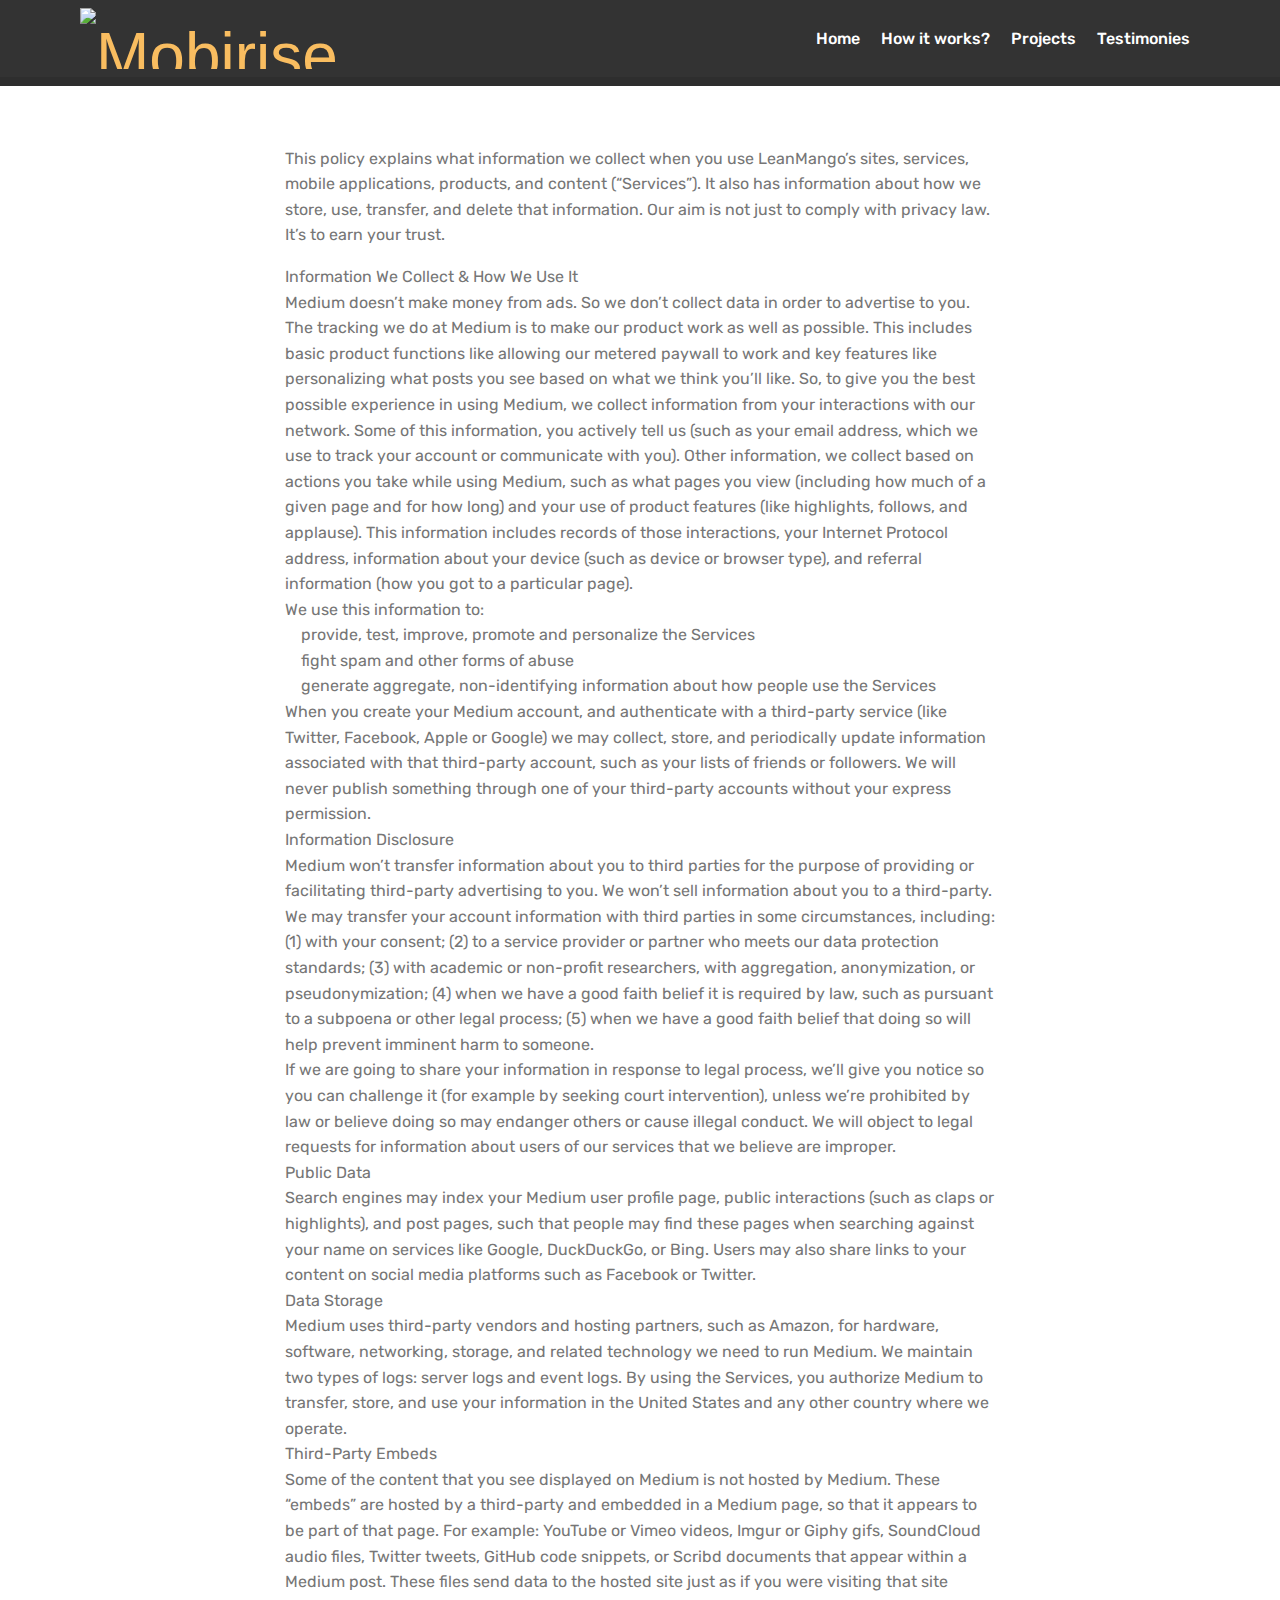
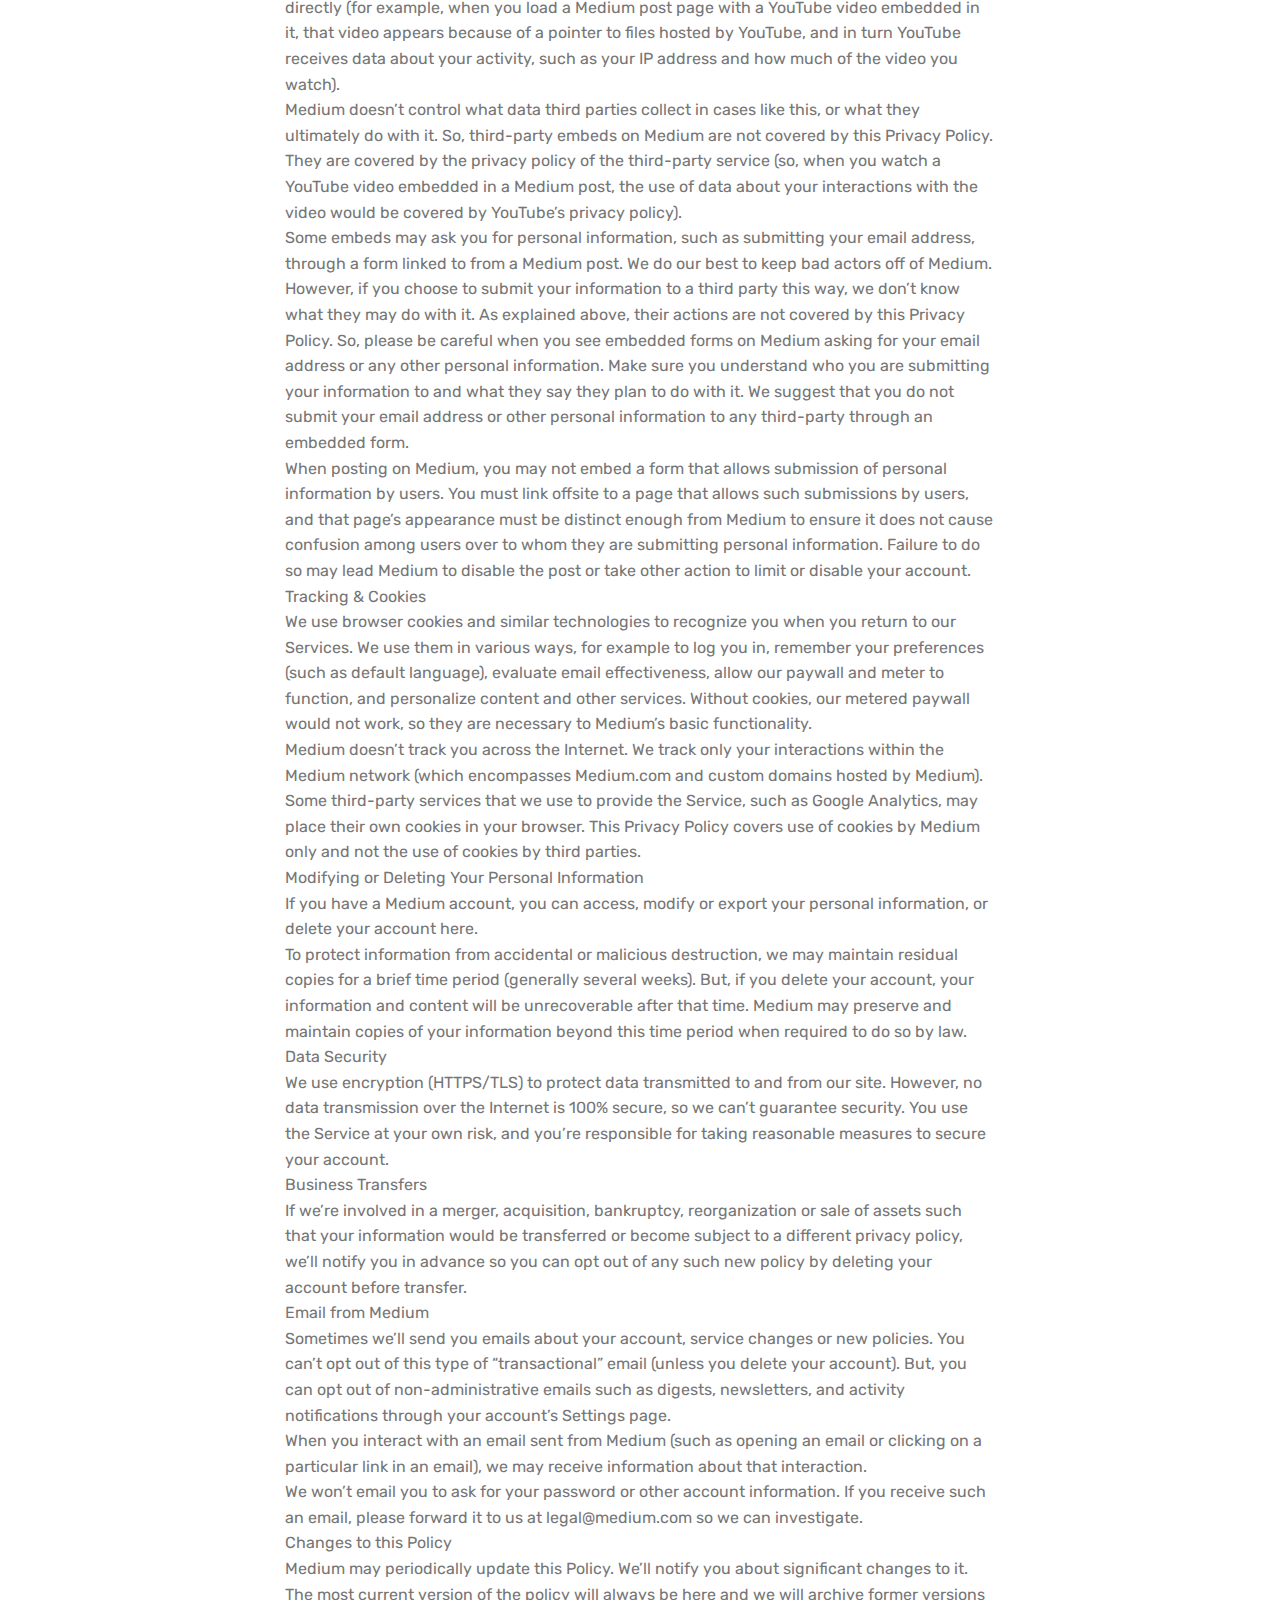
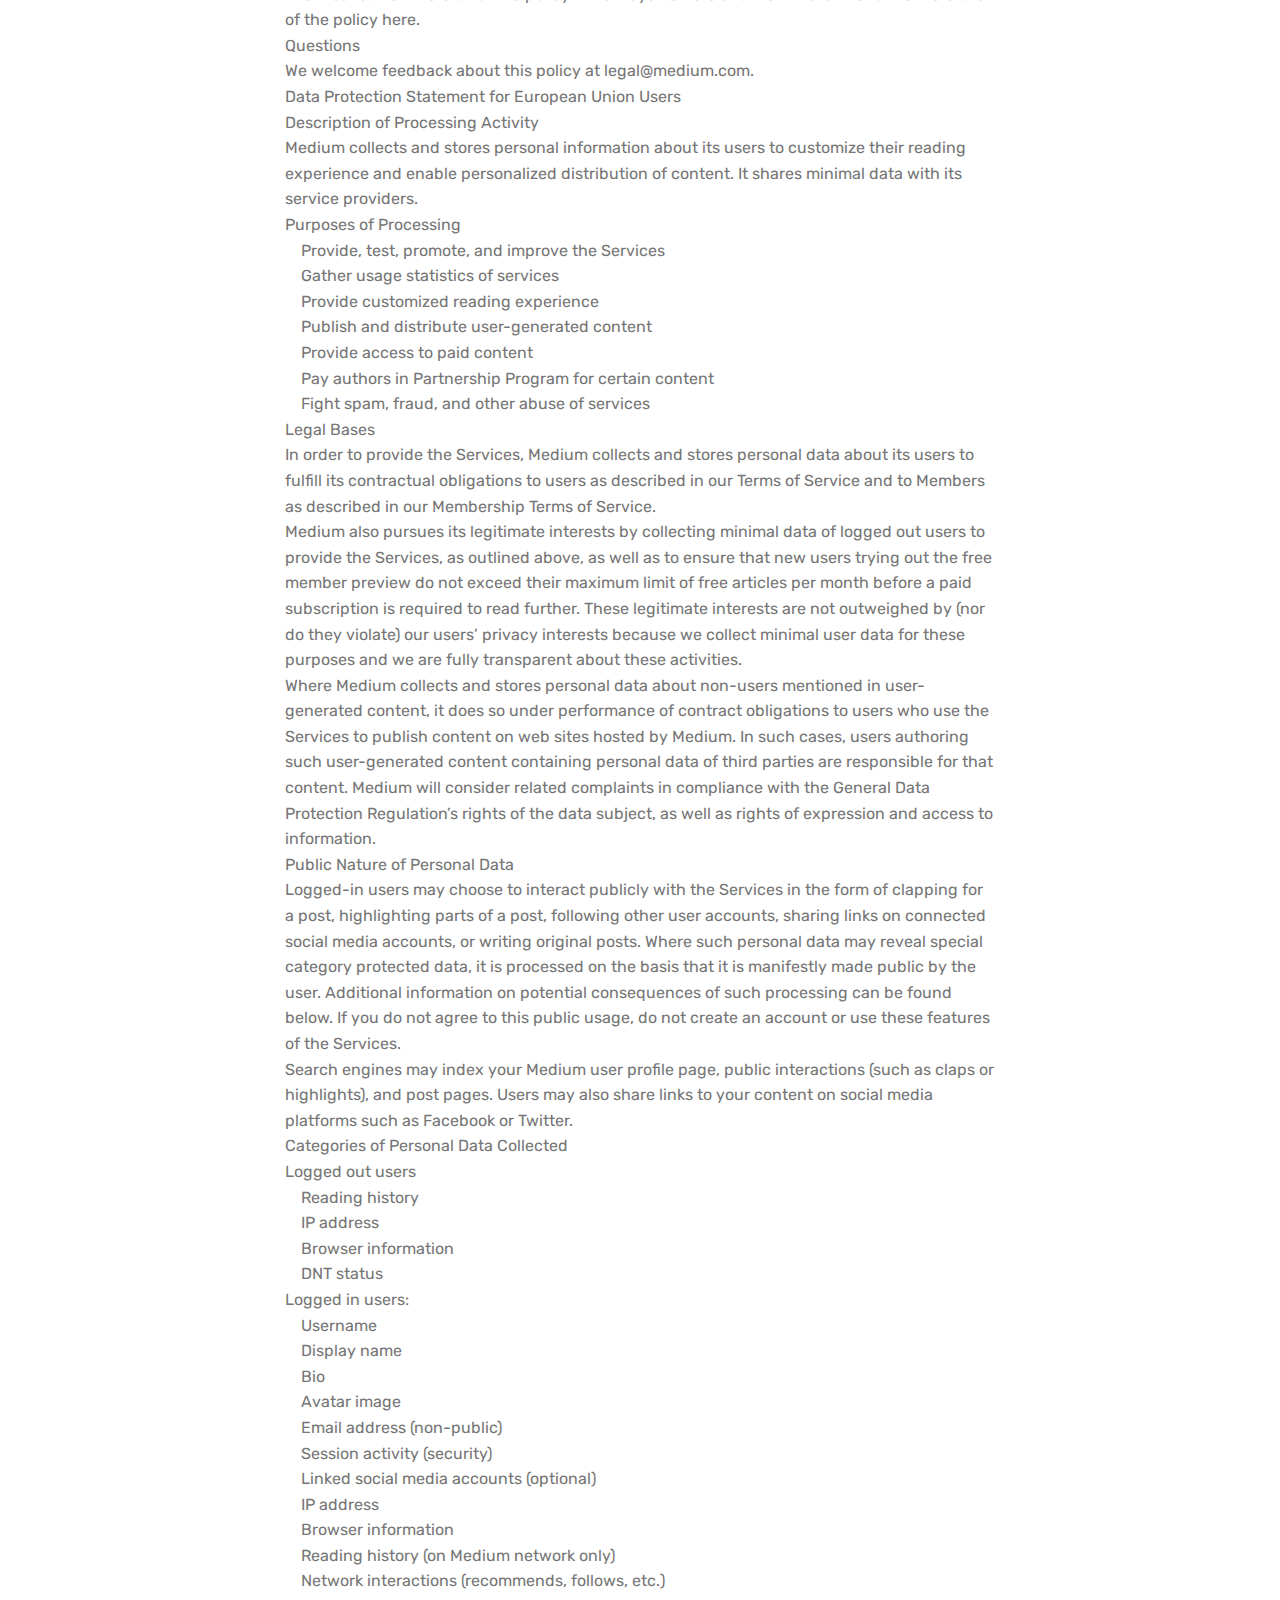
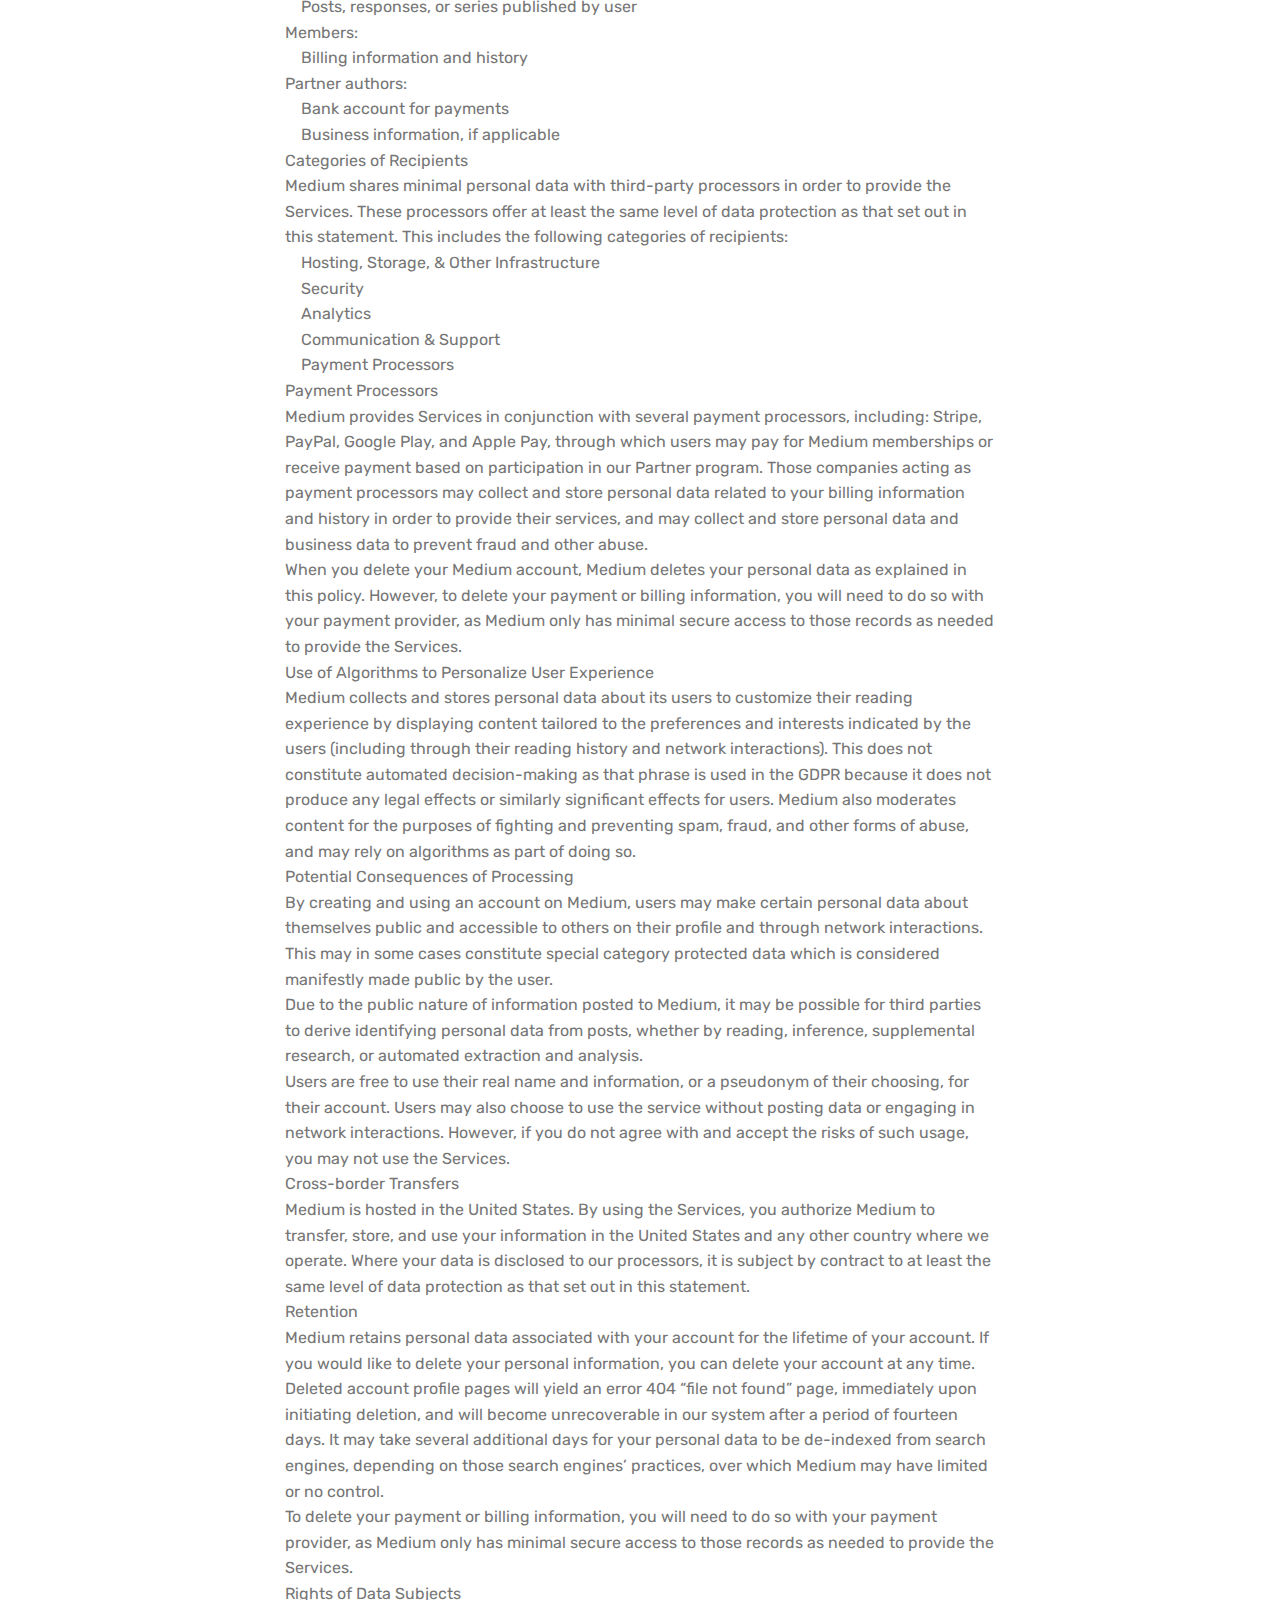
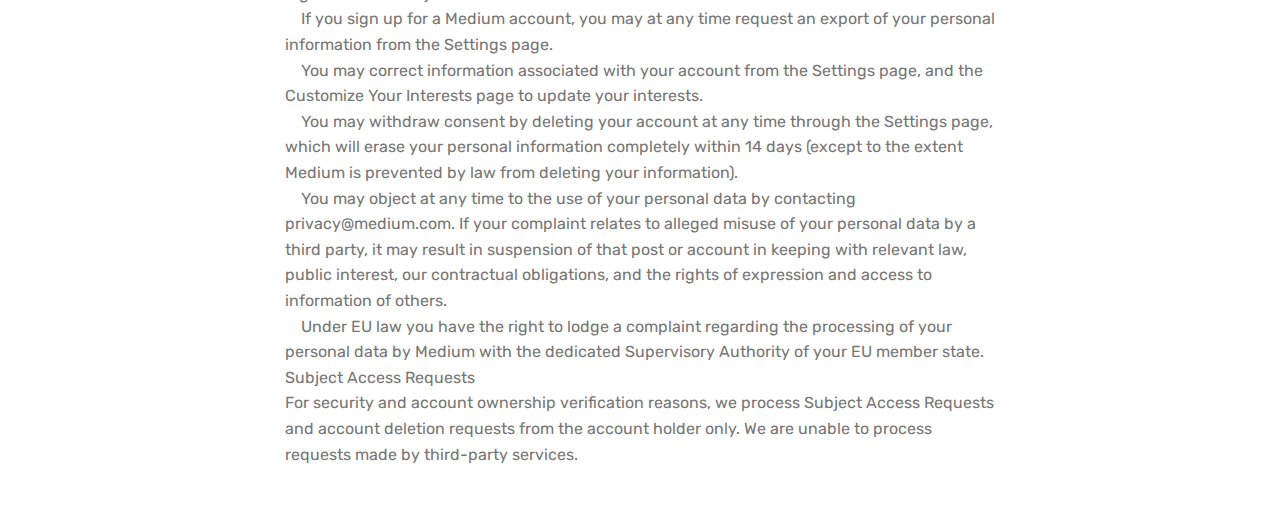
==== commit 440952da: "create github pages" ====
--- a/privacy.html
+++ b/privacy.html
@@ -1,14 +1,16 @@
 <!DOCTYPE html>
-<html >
+<html  >
 <head>
-  <!-- Site made with Mobirise Website Builder v4.8.10, https://mobirise.com -->
+  <!-- Site made with Mobirise Website Builder v4.10.6, https://mobirise.com -->
   <meta charset="UTF-8">
   <meta http-equiv="X-UA-Compatible" content="IE=edge">
-  <meta name="generator" content="Mobirise v4.8.10, mobirise.com">
+  <meta name="generator" content="Mobirise v4.10.6, mobirise.com">
   <meta name="viewport" content="width=device-width, initial-scale=1, minimum-scale=1">
   <link rel="shortcut icon" href="assets/images/mango-logo-x-40-128x128.png" type="image/x-icon">
   <meta name="description" content="Web Page Maker Description">
+  
   <title>privacy</title>
+  <link rel="stylesheet" href="assets/web/assets/mobirise-icons/mobirise-icons.css">
   <link rel="stylesheet" href="assets/tether/tether.min.css">
   <link rel="stylesheet" href="assets/bootstrap/css/bootstrap.min.css">
   <link rel="stylesheet" href="assets/bootstrap/css/bootstrap-grid.min.css">
@@ -22,6 +24,21 @@
   
 </head>
 <body>
+
+<!-- Google Analytics -->
+<!-- Global site tag (gtag.js) - Google Analytics -->
+<script async src="https://www.googletagmanager.com/gtag/js?id=UA-144493194-1"></script>
+<script>
+  window.dataLayer = window.dataLayer || [];
+  function gtag(){dataLayer.push(arguments);}
+  gtag('js', new Date());
+
+  gtag('config', 'UA-144493194-1');
+</script>
+
+<!-- /Google Analytics -->
+
+
   <section class="menu cid-rx5ez5KIjJ" once="menu" id="menu1-8">
 
     
@@ -46,7 +63,7 @@
             </div>
         </div>
         <div class="collapse navbar-collapse" id="navbarSupportedContent">
-            <ul class="navbar-nav nav-dropdown" data-app-modern-menu="true"><li class="nav-item">
+            <ul class="navbar-nav nav-dropdown nav-right" data-app-modern-menu="true"><li class="nav-item">
                     <a class="nav-link link text-white display-4" href="#top">
                         
                         Home</a>
@@ -56,12 +73,12 @@
                         
                         Projects</a></li><li class="nav-item"><a class="nav-link link text-white display-4" href="index.html#testimonials-slider1-p">
                         Testimonies</a></li></ul>
-            <div class="navbar-buttons mbr-section-btn"><a class="btn btn-sm btn-primary display-4" href="page2.html" target="_blank">Get Your Quote</a></div>
+            
         </div>
     </nav>
 </section>
 
-<section class="engine"><a href="https://mobirise.info/c">site builder</a></section><section once="footers" class="cid-rx5eTtLTPE" id="footer6-9">
+<section class="engine"><a href="https://mobirise.info/a">online site builder</a></section><section once="footers" class="cid-rx5eTtLTPE" id="footer6-9">
 
     
 
@@ -259,14 +276,15 @@
   <script src="assets/popper/popper.min.js"></script>
   <script src="assets/tether/tether.min.js"></script>
   <script src="assets/bootstrap/js/bootstrap.min.js"></script>
-  <script src="assets/smoothscroll/smooth-scroll.js"></script>
-  <script src="assets/dropdown/js/script.min.js"></script>
+  <script src="assets/dropdown/js/nav-dropdown.js"></script>
+  <script src="assets/dropdown/js/navbar-dropdown.js"></script>
   <script src="assets/touchswipe/jquery.touch-swipe.min.js"></script>
   <script src="assets/viewportchecker/jquery.viewportchecker.js"></script>
+  <script src="assets/smoothscroll/smooth-scroll.js"></script>
   <script src="assets/theme/js/script.js"></script>
   
   
- <div id="scrollToTop" class="scrollToTop mbr-arrow-up"><a style="text-align: center;"><i></i></a></div>
+ <div id="scrollToTop" class="scrollToTop mbr-arrow-up"><a style="text-align: center;"><i class="mbr-arrow-up-icon mbr-arrow-up-icon-cm cm-icon cm-icon-smallarrow-up"></i></a></div>
     <input name="animation" type="hidden">
   </body>
 </html>--- a/assets/web/assets/mobirise-icons/mobirise-icons.css
+++ b/assets/web/assets/mobirise-icons/mobirise-icons.css
@@ -0,0 +1,476 @@
+@font-face {
+  font-family: 'MobiriseIcons';
+  src:  url('mobirise-icons.eot?spat4u');
+  src:  url('mobirise-icons.eot?spat4u#iefix') format('embedded-opentype'),
+    url('mobirise-icons.ttf?spat4u') format('truetype'),
+    url('mobirise-icons.woff?spat4u') format('woff'),
+    url('mobirise-icons.svg?spat4u#MobiriseIcons') format('svg');
+  font-weight: normal;
+  font-style: normal;
+}
+
+[class^="mbri-"], [class*=" mbri-"] {
+  /* use !important to prevent issues with browser extensions that change fonts */
+  font-family: MobiriseIcons !important;
+  speak: none;
+  font-style: normal;
+  font-weight: normal;
+  font-variant: normal;
+  text-transform: none;
+  line-height: 1;
+
+  /* Better Font Rendering =========== */
+  -webkit-font-smoothing: antialiased;
+  -moz-osx-font-smoothing: grayscale;
+}
+
+.mbri-add-submenu:before {
+  content: "\e900";
+}
+.mbri-alert:before {
+  content: "\e901";
+}
+.mbri-align-center:before {
+  content: "\e902";
+}
+.mbri-align-justify:before {
+  content: "\e903";
+}
+.mbri-align-left:before {
+  content: "\e904";
+}
+.mbri-align-right:before {
+  content: "\e905";
+}
+.mbri-android:before {
+  content: "\e906";
+}
+.mbri-apple:before {
+  content: "\e907";
+}
+.mbri-arrow-down:before {
+  content: "\e908";
+}
+.mbri-arrow-next:before {
+  content: "\e909";
+}
+.mbri-arrow-prev:before {
+  content: "\e90a";
+}
+.mbri-arrow-up:before {
+  content: "\e90b";
+}
+.mbri-bold:before {
+  content: "\e90c";
+}
+.mbri-bookmark:before {
+  content: "\e90d";
+}
+.mbri-bootstrap:before {
+  content: "\e90e";
+}
+.mbri-briefcase:before {
+  content: "\e90f";
+}
+.mbri-browse:before {
+  content: "\e910";
+}
+.mbri-bulleted-list:before {
+  content: "\e911";
+}
+.mbri-calendar:before {
+  content: "\e912";
+}
+.mbri-camera:before {
+  content: "\e913";
+}
+.mbri-cart-add:before {
+  content: "\e914";
+}
+.mbri-cart-full:before {
+  content: "\e915";
+}
+.mbri-cash:before {
+  content: "\e916";
+}
+.mbri-change-style:before {
+  content: "\e917";
+}
+.mbri-chat:before {
+  content: "\e918";
+}
+.mbri-clock:before {
+  content: "\e919";
+}
+.mbri-close:before {
+  content: "\e91a";
+}
+.mbri-cloud:before {
+  content: "\e91b";
+}
+.mbri-code:before {
+  content: "\e91c";
+}
+.mbri-contact-form:before {
+  content: "\e91d";
+}
+.mbri-credit-card:before {
+  content: "\e91e";
+}
+.mbri-cursor-click:before {
+  content: "\e91f";
+}
+.mbri-cust-feedback:before {
+  content: "\e920";
+}
+.mbri-database:before {
+  content: "\e921";
+}
+.mbri-delivery:before {
+  content: "\e922";
+}
+.mbri-desktop:before {
+  content: "\e923";
+}
+.mbri-devices:before {
+  content: "\e924";
+}
+.mbri-down:before {
+  content: "\e925";
+}
+.mbri-download:before {
+  content: "\e989";
+}
+.mbri-drag-n-drop:before {
+  content: "\e927";
+}
+.mbri-drag-n-drop2:before {
+  content: "\e928";
+}
+.mbri-edit:before {
+  content: "\e929";
+}
+.mbri-edit2:before {
+  content: "\e92a";
+}
+.mbri-error:before {
+  content: "\e92b";
+}
+.mbri-extension:before {
+  content: "\e92c";
+}
+.mbri-features:before {
+  content: "\e92d";
+}
+.mbri-file:before {
+  content: "\e92e";
+}
+.mbri-flag:before {
+  content: "\e92f";
+}
+.mbri-folder:before {
+  content: "\e930";
+}
+.mbri-gift:before {
+  content: "\e931";
+}
+.mbri-github:before {
+  content: "\e932";
+}
+.mbri-globe:before {
+  content: "\e933";
+}
+.mbri-globe-2:before {
+  content: "\e934";
+}
+.mbri-growing-chart:before {
+  content: "\e935";
+}
+.mbri-hearth:before {
+  content: "\e936";
+}
+.mbri-help:before {
+  content: "\e937";
+}
+.mbri-home:before {
+  content: "\e938";
+}
+.mbri-hot-cup:before {
+  content: "\e939";
+}
+.mbri-idea:before {
+  content: "\e93a";
+}
+.mbri-image-gallery:before {
+  content: "\e93b";
+}
+.mbri-image-slider:before {
+  content: "\e93c";
+}
+.mbri-info:before {
+  content: "\e93d";
+}
+.mbri-italic:before {
+  content: "\e93e";
+}
+.mbri-key:before {
+  content: "\e93f";
+}
+.mbri-laptop:before {
+  content: "\e940";
+}
+.mbri-layers:before {
+  content: "\e941";
+}
+.mbri-left-right:before {
+  content: "\e942";
+}
+.mbri-left:before {
+  content: "\e943";
+}
+.mbri-letter:before {
+  content: "\e944";
+}
+.mbri-like:before {
+  content: "\e945";
+}
+.mbri-link:before {
+  content: "\e946";
+}
+.mbri-lock:before {
+  content: "\e947";
+}
+.mbri-login:before {
+  content: "\e948";
+}
+.mbri-logout:before {
+  content: "\e949";
+}
+.mbri-magic-stick:before {
+  content: "\e94a";
+}
+.mbri-map-pin:before {
+  content: "\e94b";
+}
+.mbri-menu:before {
+  content: "\e94c";
+}
+.mbri-mobile:before {
+  content: "\e94d";
+}
+.mbri-mobile2:before {
+  content: "\e94e";
+}
+.mbri-mobirise:before {
+  content: "\e94f";
+}
+.mbri-more-horizontal:before {
+  content: "\e950";
+}
+.mbri-more-vertical:before {
+  content: "\e951";
+}
+.mbri-music:before {
+  content: "\e952";
+}
+.mbri-new-file:before {
+  content: "\e953";
+}
+.mbri-numbered-list:before {
+  content: "\e954";
+}
+.mbri-opened-folder:before {
+  content: "\e955";
+}
+.mbri-pages:before {
+  content: "\e956";
+}
+.mbri-paper-plane:before {
+  content: "\e957";
+}
+.mbri-paperclip:before {
+  content: "\e958";
+}
+.mbri-photo:before {
+  content: "\e959";
+}
+.mbri-photos:before {
+  content: "\e95a";
+}
+.mbri-pin:before {
+  content: "\e95b";
+}
+.mbri-play:before {
+  content: "\e95c";
+}
+.mbri-plus:before {
+  content: "\e95d";
+}
+.mbri-preview:before {
+  content: "\e95e";
+}
+.mbri-print:before {
+  content: "\e95f";
+}
+.mbri-protect:before {
+  content: "\e960";
+}
+.mbri-question:before {
+  content: "\e961";
+}
+.mbri-quote-left:before {
+  content: "\e962";
+}
+.mbri-quote-right:before {
+  content: "\e963";
+}
+.mbri-refresh:before {
+  content: "\e964";
+}
+.mbri-responsive:before {
+  content: "\e965";
+}
+.mbri-right:before {
+  content: "\e966";
+}
+.mbri-rocket:before {
+  content: "\e967";
+}
+.mbri-sad-face:before {
+  content: "\e968";
+}
+.mbri-sale:before {
+  content: "\e969";
+}
+.mbri-save:before {
+  content: "\e96a";
+}
+.mbri-search:before {
+  content: "\e96b";
+}
+.mbri-setting:before {
+  content: "\e96c";
+}
+.mbri-setting2:before {
+  content: "\e96d";
+}
+.mbri-setting3:before {
+  content: "\e96e";
+}
+.mbri-share:before {
+  content: "\e96f";
+}
+.mbri-shopping-bag:before {
+  content: "\e970";
+}
+.mbri-shopping-basket:before {
+  content: "\e971";
+}
+.mbri-shopping-cart:before {
+  content: "\e972";
+}
+.mbri-sites:before {
+  content: "\e973";
+}
+.mbri-smile-face:before {
+  content: "\e974";
+}
+.mbri-speed:before {
+  content: "\e975";
+}
+.mbri-star:before {
+  content: "\e976";
+}
+.mbri-success:before {
+  content: "\e977";
+}
+.mbri-sun:before {
+  content: "\e978";
+}
+.mbri-sun2:before {
+  content: "\e979";
+}
+.mbri-tablet:before {
+  content: "\e97a";
+}
+.mbri-tablet-vertical:before {
+  content: "\e97b";
+}
+.mbri-target:before {
+  content: "\e97c";
+}
+.mbri-timer:before {
+  content: "\e97d";
+}
+.mbri-to-ftp:before {
+  content: "\e97e";
+}
+.mbri-to-local-drive:before {
+  content: "\e97f";
+}
+.mbri-touch-swipe:before {
+  content: "\e980";
+}
+.mbri-touch:before {
+  content: "\e981";
+}
+.mbri-trash:before {
+  content: "\e982";
+}
+.mbri-underline:before {
+  content: "\e983";
+}
+.mbri-unlink:before {
+  content: "\e984";
+}
+.mbri-unlock:before {
+  content: "\e985";
+}
+.mbri-up-down:before {
+  content: "\e986";
+}
+.mbri-up:before {
+  content: "\e987";
+}
+.mbri-update:before {
+  content: "\e988";
+}
+.mbri-upload:before {
+ content: "\e926"; 
+}
+.mbri-user:before {
+  content: "\e98a";
+}
+.mbri-user2:before {
+  content: "\e98b";
+}
+.mbri-users:before {
+  content: "\e98c";
+}
+.mbri-video:before {
+  content: "\e98d";
+}
+.mbri-video-play:before {
+  content: "\e98e";
+}
+.mbri-watch:before {
+  content: "\e98f";
+}
+.mbri-website-theme:before {
+  content: "\e990";
+}
+.mbri-wifi:before {
+  content: "\e991";
+}
+.mbri-windows:before {
+  content: "\e992";
+}
+.mbri-zoom-out:before {
+  content: "\e993";
+}
+.mbri-redo:before {
+  content: "\e994";
+}
+.mbri-undo:before {
+  content: "\e995";
+}
--- a/assets/mobirise/css/mbr-additional.css
+++ b/assets/mobirise/css/mbr-additional.css
@@ -683,6 +683,7 @@
   right: 0;
   top: 0;
   z-index: 0;
+  pointer-events: none;
 }
 blockquote {
   font-style: italic;
@@ -1173,7 +1174,7 @@
     display: none;
   }
 }
-@media (max-width: 991px) {
+@media (max-width: 1023px) {
   .navbar-toggleable-md .navbar-nav .dropdown-menu {
     position: static;
     float: none;
@@ -1183,7 +1184,7 @@
     padding-left: 0;
   }
 }
-@media (min-width: 992px) {
+@media (min-width: 1024px) {
   .navbar-toggleable-md {
     -webkit-box-orient: horizontal;
     -webkit-box-direction: normal;
@@ -1381,6 +1382,37 @@
     flex: auto!important;
   }
 }
+.jq-selectbox li:hover,
+.jq-selectbox li.selected {
+  background-color: #f9bd60;
+  color: #ffffff;
+}
+.jq-selectbox .jq-selectbox__trigger-arrow,
+.jq-number__spin.minus:after,
+.jq-number__spin.plus:after {
+  transition: 0.4s;
+  border-top-color: currentColor;
+  border-bottom-color: currentColor;
+}
+.jq-selectbox:hover .jq-selectbox__trigger-arrow,
+.jq-number__spin.minus:hover:after,
+.jq-number__spin.plus:hover:after {
+  border-top-color: #f9bd60;
+  border-bottom-color: #f9bd60;
+}
+.xdsoft_datetimepicker .xdsoft_calendar td.xdsoft_default,
+.xdsoft_datetimepicker .xdsoft_calendar td.xdsoft_current,
+.xdsoft_datetimepicker .xdsoft_timepicker .xdsoft_time_box > div > div.xdsoft_current {
+  color: #000000 !important;
+  background-color: #f9bd60 !important;
+  box-shadow: none!important;
+}
+.xdsoft_datetimepicker .xdsoft_calendar td:hover,
+.xdsoft_datetimepicker .xdsoft_timepicker .xdsoft_time_box > div > div:hover {
+  color: #ffffff !important;
+  background: #ff3366 !important;
+  box-shadow: none !important;
+}
 .cid-rx9K4OFXI9 {
   padding-top: 75px;
   padding-bottom: 0px;
@@ -1653,6 +1685,10 @@
 .cid-rx5ez5KIjJ .collapsed .navbar-collapse.collapsing .navbar-nav .nav-item,
 .cid-rx5ez5KIjJ .collapsed .navbar-collapse.show .navbar-nav .nav-item {
   clear: both;
+}
+.cid-rx5ez5KIjJ .collapsed .navbar-collapse.collapsing .navbar-nav .nav-item:last-child,
+.cid-rx5ez5KIjJ .collapsed .navbar-collapse.show .navbar-nav .nav-item:last-child {
+  margin-bottom: 1rem;
 }
 .cid-rx5ez5KIjJ .collapsed .navbar-collapse.collapsing .navbar-buttons,
 .cid-rx5ez5KIjJ .collapsed .navbar-collapse.show .navbar-buttons {
@@ -1755,6 +1791,10 @@
   .cid-rx5ez5KIjJ .navbar-collapse.show .navbar-nav .nav-item {
     clear: both;
   }
+  .cid-rx5ez5KIjJ .navbar-collapse.collapsing .navbar-nav .nav-item:last-child,
+  .cid-rx5ez5KIjJ .navbar-collapse.show .navbar-nav .nav-item:last-child {
+    margin-bottom: 1rem;
+  }
   .cid-rx5ez5KIjJ .navbar-collapse.collapsing .navbar-buttons,
   .cid-rx5ez5KIjJ .navbar-collapse.show .navbar-buttons {
     text-align: center;
@@ -2545,6 +2585,10 @@
 .cid-rx5ez5KIjJ .collapsed .navbar-collapse.show .navbar-nav .nav-item {
   clear: both;
 }
+.cid-rx5ez5KIjJ .collapsed .navbar-collapse.collapsing .navbar-nav .nav-item:last-child,
+.cid-rx5ez5KIjJ .collapsed .navbar-collapse.show .navbar-nav .nav-item:last-child {
+  margin-bottom: 1rem;
+}
 .cid-rx5ez5KIjJ .collapsed .navbar-collapse.collapsing .navbar-buttons,
 .cid-rx5ez5KIjJ .collapsed .navbar-collapse.show .navbar-buttons {
   text-align: center;
@@ -2646,6 +2690,10 @@
   .cid-rx5ez5KIjJ .navbar-collapse.show .navbar-nav .nav-item {
     clear: both;
   }
+  .cid-rx5ez5KIjJ .navbar-collapse.collapsing .navbar-nav .nav-item:last-child,
+  .cid-rx5ez5KIjJ .navbar-collapse.show .navbar-nav .nav-item:last-child {
+    margin-bottom: 1rem;
+  }
   .cid-rx5ez5KIjJ .navbar-collapse.collapsing .navbar-buttons,
   .cid-rx5ez5KIjJ .navbar-collapse.show .navbar-buttons {
     text-align: center;
@@ -2723,415 +2771,3 @@
 .cid-rAWw4PgOjr blockquote {
   color: #767676;
 }
-.cid-rx5ez5KIjJ .navbar {
-  padding: .5rem 0;
-  background: #333333;
-  transition: none;
-  min-height: 77px;
-}
-.cid-rx5ez5KIjJ .navbar-dropdown.bg-color.transparent.opened {
-  background: #333333;
-}
-.cid-rx5ez5KIjJ a {
-  font-style: normal;
-}
-.cid-rx5ez5KIjJ .nav-item span {
-  padding-right: 0.4em;
-  line-height: 0.5em;
-  vertical-align: text-bottom;
-  position: relative;
-  text-decoration: none;
-}
-.cid-rx5ez5KIjJ .nav-item a {
-  display: -webkit-flex;
-  align-items: center;
-  justify-content: center;
-  padding: 0.7rem 0 !important;
-  margin: 0rem .65rem !important;
-  -webkit-align-items: center;
-  -webkit-justify-content: center;
-}
-.cid-rx5ez5KIjJ .nav-item:focus,
-.cid-rx5ez5KIjJ .nav-link:focus {
-  outline: none;
-}
-.cid-rx5ez5KIjJ .btn {
-  padding: 0.4rem 1.5rem;
-  display: -webkit-inline-flex;
-  align-items: center;
-  -webkit-align-items: center;
-}
-.cid-rx5ez5KIjJ .btn .mbr-iconfont {
-  font-size: 1.6rem;
-}
-.cid-rx5ez5KIjJ .menu-logo {
-  margin-right: auto;
-}
-.cid-rx5ez5KIjJ .menu-logo .navbar-brand {
-  display: flex;
-  margin-left: 5rem;
-  padding: 0;
-  transition: padding .2s;
-  min-height: 3.8rem;
-  -webkit-align-items: center;
-  align-items: center;
-}
-.cid-rx5ez5KIjJ .menu-logo .navbar-brand .navbar-caption-wrap {
-  display: flex;
-  -webkit-align-items: center;
-  align-items: center;
-  word-break: break-word;
-  min-width: 7rem;
-  margin: .3rem 0;
-}
-.cid-rx5ez5KIjJ .menu-logo .navbar-brand .navbar-caption-wrap .navbar-caption {
-  line-height: 1.2rem !important;
-  padding-right: 2rem;
-}
-.cid-rx5ez5KIjJ .menu-logo .navbar-brand .navbar-logo {
-  font-size: 4rem;
-  transition: font-size 0.25s;
-}
-.cid-rx5ez5KIjJ .menu-logo .navbar-brand .navbar-logo img {
-  display: flex;
-}
-.cid-rx5ez5KIjJ .menu-logo .navbar-brand .navbar-logo .mbr-iconfont {
-  transition: font-size 0.25s;
-}
-.cid-rx5ez5KIjJ .menu-logo .navbar-brand .navbar-logo a {
-  display: inline-flex;
-}
-.cid-rx5ez5KIjJ .navbar-toggleable-sm .navbar-collapse {
-  justify-content: flex-end;
-  -webkit-justify-content: flex-end;
-  padding-right: 5rem;
-  width: auto;
-}
-.cid-rx5ez5KIjJ .navbar-toggleable-sm .navbar-collapse .navbar-nav {
-  flex-wrap: wrap;
-  -webkit-flex-wrap: wrap;
-  padding-left: 0;
-}
-.cid-rx5ez5KIjJ .navbar-toggleable-sm .navbar-collapse .navbar-nav .nav-item {
-  -webkit-align-self: center;
-  align-self: center;
-}
-.cid-rx5ez5KIjJ .navbar-toggleable-sm .navbar-collapse .navbar-buttons {
-  padding-left: 0;
-  padding-bottom: 0;
-}
-.cid-rx5ez5KIjJ .dropdown .dropdown-menu {
-  background: #333333;
-  display: none;
-  position: absolute;
-  min-width: 5rem;
-  padding-top: 1.4rem;
-  padding-bottom: 1.4rem;
-  text-align: left;
-}
-.cid-rx5ez5KIjJ .dropdown .dropdown-menu .dropdown-item {
-  width: auto;
-  padding: 0.235em 1.5385em 0.235em 1.5385em !important;
-}
-.cid-rx5ez5KIjJ .dropdown .dropdown-menu .dropdown-item::after {
-  right: 0.5rem;
-}
-.cid-rx5ez5KIjJ .dropdown .dropdown-menu .dropdown-submenu {
-  margin: 0;
-}
-.cid-rx5ez5KIjJ .dropdown.open > .dropdown-menu {
-  display: block;
-}
-.cid-rx5ez5KIjJ .navbar-toggleable-sm.opened:after {
-  position: absolute;
-  width: 100vw;
-  height: 100vh;
-  content: '';
-  background-color: rgba(0, 0, 0, 0.1);
-  left: 0;
-  bottom: 0;
-  transform: translateY(100%);
-  -webkit-transform: translateY(100%);
-  z-index: 1000;
-}
-.cid-rx5ez5KIjJ .navbar.navbar-short {
-  min-height: 60px;
-  transition: all .2s;
-}
-.cid-rx5ez5KIjJ .navbar.navbar-short .navbar-toggler-right {
-  top: 20px;
-}
-.cid-rx5ez5KIjJ .navbar.navbar-short .navbar-logo a {
-  font-size: 2.5rem !important;
-  line-height: 2.5rem;
-  transition: font-size 0.25s;
-}
-.cid-rx5ez5KIjJ .navbar.navbar-short .navbar-logo a .mbr-iconfont {
-  font-size: 2.5rem !important;
-}
-.cid-rx5ez5KIjJ .navbar.navbar-short .navbar-logo a img {
-  height: 3rem !important;
-}
-.cid-rx5ez5KIjJ .navbar.navbar-short .navbar-brand {
-  min-height: 3rem;
-}
-.cid-rx5ez5KIjJ button.navbar-toggler {
-  width: 31px;
-  height: 18px;
-  cursor: pointer;
-  transition: all .2s;
-  top: 1.5rem;
-  right: 1rem;
-}
-.cid-rx5ez5KIjJ button.navbar-toggler:focus {
-  outline: none;
-}
-.cid-rx5ez5KIjJ button.navbar-toggler .hamburger span {
-  position: absolute;
-  right: 0;
-  width: 30px;
-  height: 2px;
-  border-right: 5px;
-  background-color: #ffffff;
-}
-.cid-rx5ez5KIjJ button.navbar-toggler .hamburger span:nth-child(1) {
-  top: 0;
-  transition: all .2s;
-}
-.cid-rx5ez5KIjJ button.navbar-toggler .hamburger span:nth-child(2) {
-  top: 8px;
-  transition: all .15s;
-}
-.cid-rx5ez5KIjJ button.navbar-toggler .hamburger span:nth-child(3) {
-  top: 8px;
-  transition: all .15s;
-}
-.cid-rx5ez5KIjJ button.navbar-toggler .hamburger span:nth-child(4) {
-  top: 16px;
-  transition: all .2s;
-}
-.cid-rx5ez5KIjJ nav.opened .hamburger span:nth-child(1) {
-  top: 8px;
-  width: 0;
-  opacity: 0;
-  right: 50%;
-  transition: all .2s;
-}
-.cid-rx5ez5KIjJ nav.opened .hamburger span:nth-child(2) {
-  -webkit-transform: rotate(45deg);
-  transform: rotate(45deg);
-  transition: all .25s;
-}
-.cid-rx5ez5KIjJ nav.opened .hamburger span:nth-child(3) {
-  -webkit-transform: rotate(-45deg);
-  transform: rotate(-45deg);
-  transition: all .25s;
-}
-.cid-rx5ez5KIjJ nav.opened .hamburger span:nth-child(4) {
-  top: 8px;
-  width: 0;
-  opacity: 0;
-  right: 50%;
-  transition: all .2s;
-}
-.cid-rx5ez5KIjJ .collapsed.navbar-expand {
-  flex-direction: column;
-  -webkit-flex-direction: column;
-}
-.cid-rx5ez5KIjJ .collapsed .btn {
-  display: -webkit-flex;
-}
-.cid-rx5ez5KIjJ .collapsed .navbar-collapse {
-  display: none !important;
-  padding-right: 0 !important;
-}
-.cid-rx5ez5KIjJ .collapsed .navbar-collapse.collapsing,
-.cid-rx5ez5KIjJ .collapsed .navbar-collapse.show {
-  display: block !important;
-}
-.cid-rx5ez5KIjJ .collapsed .navbar-collapse.collapsing .navbar-nav,
-.cid-rx5ez5KIjJ .collapsed .navbar-collapse.show .navbar-nav {
-  display: block;
-  text-align: center;
-}
-.cid-rx5ez5KIjJ .collapsed .navbar-collapse.collapsing .navbar-nav .nav-item,
-.cid-rx5ez5KIjJ .collapsed .navbar-collapse.show .navbar-nav .nav-item {
-  clear: both;
-}
-.cid-rx5ez5KIjJ .collapsed .navbar-collapse.collapsing .navbar-buttons,
-.cid-rx5ez5KIjJ .collapsed .navbar-collapse.show .navbar-buttons {
-  text-align: center;
-}
-.cid-rx5ez5KIjJ .collapsed .navbar-collapse.collapsing .navbar-buttons:last-child,
-.cid-rx5ez5KIjJ .collapsed .navbar-collapse.show .navbar-buttons:last-child {
-  margin-bottom: 1rem;
-}
-@media (min-width: 1024px) {
-  .cid-rx5ez5KIjJ .collapsed:not(.navbar-short) .navbar-collapse {
-    max-height: calc(98.5vh - 3.8rem);
-  }
-}
-.cid-rx5ez5KIjJ .collapsed button.navbar-toggler {
-  display: block;
-}
-.cid-rx5ez5KIjJ .collapsed .navbar-brand {
-  margin-left: 1rem !important;
-}
-.cid-rx5ez5KIjJ .collapsed .navbar-toggleable-sm {
-  flex-direction: column;
-  -webkit-flex-direction: column;
-}
-.cid-rx5ez5KIjJ .collapsed .dropdown .dropdown-menu {
-  width: 100%;
-  text-align: center;
-  position: relative;
-  opacity: 0;
-  overflow: hidden;
-  display: block;
-  height: 0;
-  visibility: hidden;
-  padding: 0;
-  transition-duration: .5s;
-  transition-property: opacity,padding,height;
-}
-.cid-rx5ez5KIjJ .collapsed .dropdown.open > .dropdown-menu {
-  position: relative;
-  opacity: 1;
-  height: auto;
-  padding: 1.4rem 0;
-  visibility: visible;
-}
-.cid-rx5ez5KIjJ .collapsed .dropdown .dropdown-submenu {
-  left: 0;
-  text-align: center;
-  width: 100%;
-}
-.cid-rx5ez5KIjJ .collapsed .dropdown .dropdown-toggle[data-toggle="dropdown-submenu"]::after {
-  margin-top: 0;
-  position: inherit;
-  right: 0;
-  top: 50%;
-  display: inline-block;
-  width: 0;
-  height: 0;
-  margin-left: .3em;
-  vertical-align: middle;
-  content: "";
-  border-top: .30em solid;
-  border-right: .30em solid transparent;
-  border-left: .30em solid transparent;
-}
-@media (max-width: 1023px) {
-  .cid-rx5ez5KIjJ .navbar-expand {
-    flex-direction: column;
-    -webkit-flex-direction: column;
-  }
-  .cid-rx5ez5KIjJ img {
-    height: 3.8rem !important;
-  }
-  .cid-rx5ez5KIjJ .btn {
-    display: -webkit-flex;
-  }
-  .cid-rx5ez5KIjJ button.navbar-toggler {
-    display: block;
-  }
-  .cid-rx5ez5KIjJ .navbar-brand {
-    margin-left: 1rem !important;
-  }
-  .cid-rx5ez5KIjJ .navbar-toggleable-sm {
-    flex-direction: column;
-    -webkit-flex-direction: column;
-  }
-  .cid-rx5ez5KIjJ .navbar-collapse {
-    display: none !important;
-    padding-right: 0 !important;
-  }
-  .cid-rx5ez5KIjJ .navbar-collapse.collapsing,
-  .cid-rx5ez5KIjJ .navbar-collapse.show {
-    display: block !important;
-  }
-  .cid-rx5ez5KIjJ .navbar-collapse.collapsing .navbar-nav,
-  .cid-rx5ez5KIjJ .navbar-collapse.show .navbar-nav {
-    display: block;
-    text-align: center;
-  }
-  .cid-rx5ez5KIjJ .navbar-collapse.collapsing .navbar-nav .nav-item,
-  .cid-rx5ez5KIjJ .navbar-collapse.show .navbar-nav .nav-item {
-    clear: both;
-  }
-  .cid-rx5ez5KIjJ .navbar-collapse.collapsing .navbar-buttons,
-  .cid-rx5ez5KIjJ .navbar-collapse.show .navbar-buttons {
-    text-align: center;
-  }
-  .cid-rx5ez5KIjJ .navbar-collapse.collapsing .navbar-buttons:last-child,
-  .cid-rx5ez5KIjJ .navbar-collapse.show .navbar-buttons:last-child {
-    margin-bottom: 1rem;
-  }
-  .cid-rx5ez5KIjJ .dropdown .dropdown-menu {
-    width: 100%;
-    text-align: center;
-    position: relative;
-    opacity: 0;
-    overflow: hidden;
-    display: block;
-    height: 0;
-    visibility: hidden;
-    padding: 0;
-    transition-duration: .5s;
-    transition-property: opacity,padding,height;
-  }
-  .cid-rx5ez5KIjJ .dropdown.open > .dropdown-menu {
-    position: relative;
-    opacity: 1;
-    height: auto;
-    padding: 1.4rem 0;
-    visibility: visible;
-  }
-  .cid-rx5ez5KIjJ .dropdown .dropdown-submenu {
-    left: 0;
-    text-align: center;
-    width: 100%;
-  }
-  .cid-rx5ez5KIjJ .dropdown .dropdown-toggle[data-toggle="dropdown-submenu"]::after {
-    margin-top: 0;
-    position: inherit;
-    right: 0;
-    top: 50%;
-    display: inline-block;
-    width: 0;
-    height: 0;
-    margin-left: .3em;
-    vertical-align: middle;
-    content: "";
-    border-top: .30em solid;
-    border-right: .30em solid transparent;
-    border-left: .30em solid transparent;
-  }
-}
-@media (min-width: 767px) {
-  .cid-rx5ez5KIjJ .menu-logo {
-    flex-shrink: 0;
-    -webkit-flex-shrink: 0;
-  }
-}
-.cid-rx5ez5KIjJ .navbar-collapse {
-  flex-basis: auto;
-  -webkit-flex-basis: auto;
-}
-.cid-rx5ez5KIjJ .nav-link:hover,
-.cid-rx5ez5KIjJ .dropdown-item:hover {
-  color: #c1c1c1 !important;
-}
-.cid-rx5eTtLTPE {
-  padding-top: 30px;
-  padding-bottom: 30px;
-  background-color: #2e2e2e;
-}
-.cid-rBlaNdnBbO {
-  padding-top: 90px;
-  padding-bottom: 90px;
-  background: linear-gradient(45deg, #dbd4b8, #25aab2);
-}
-.cid-rBlaNdnBbO .btn {
-  margin: 0 0 .5rem 0;
-}
